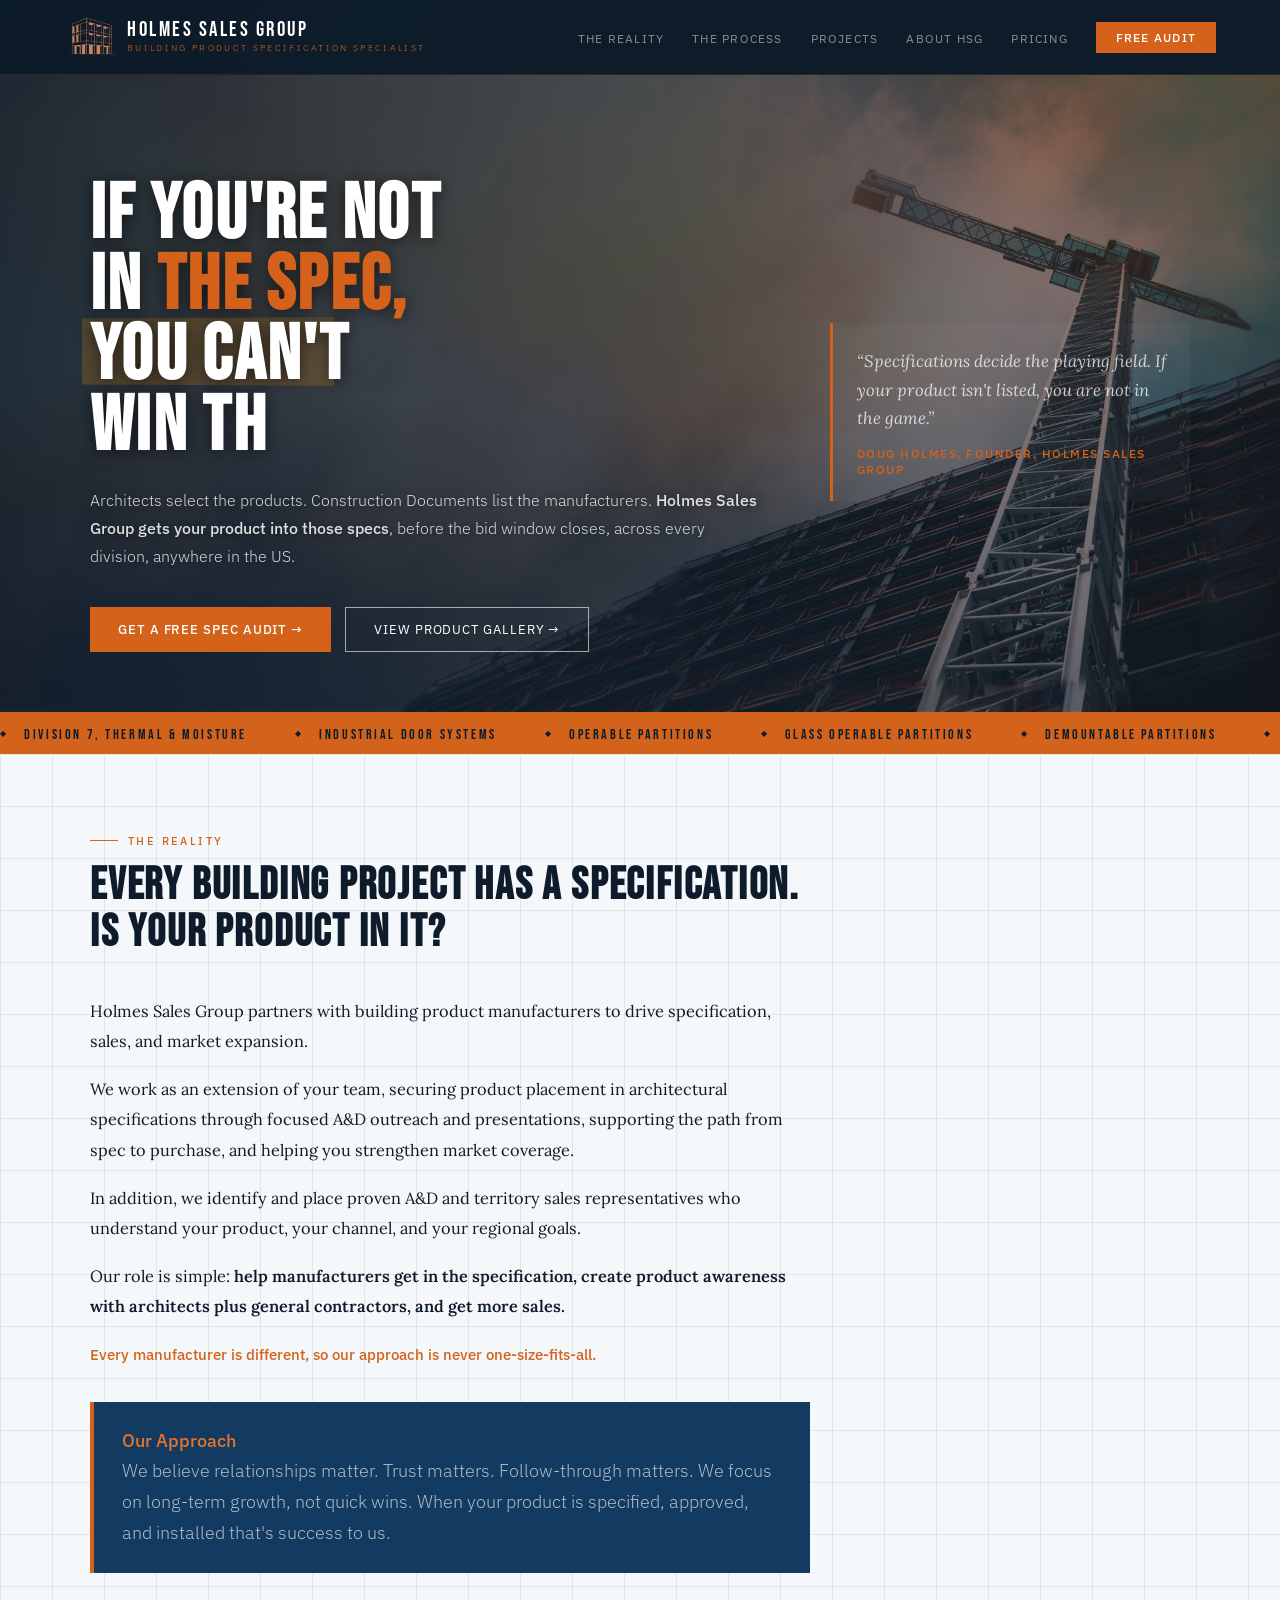
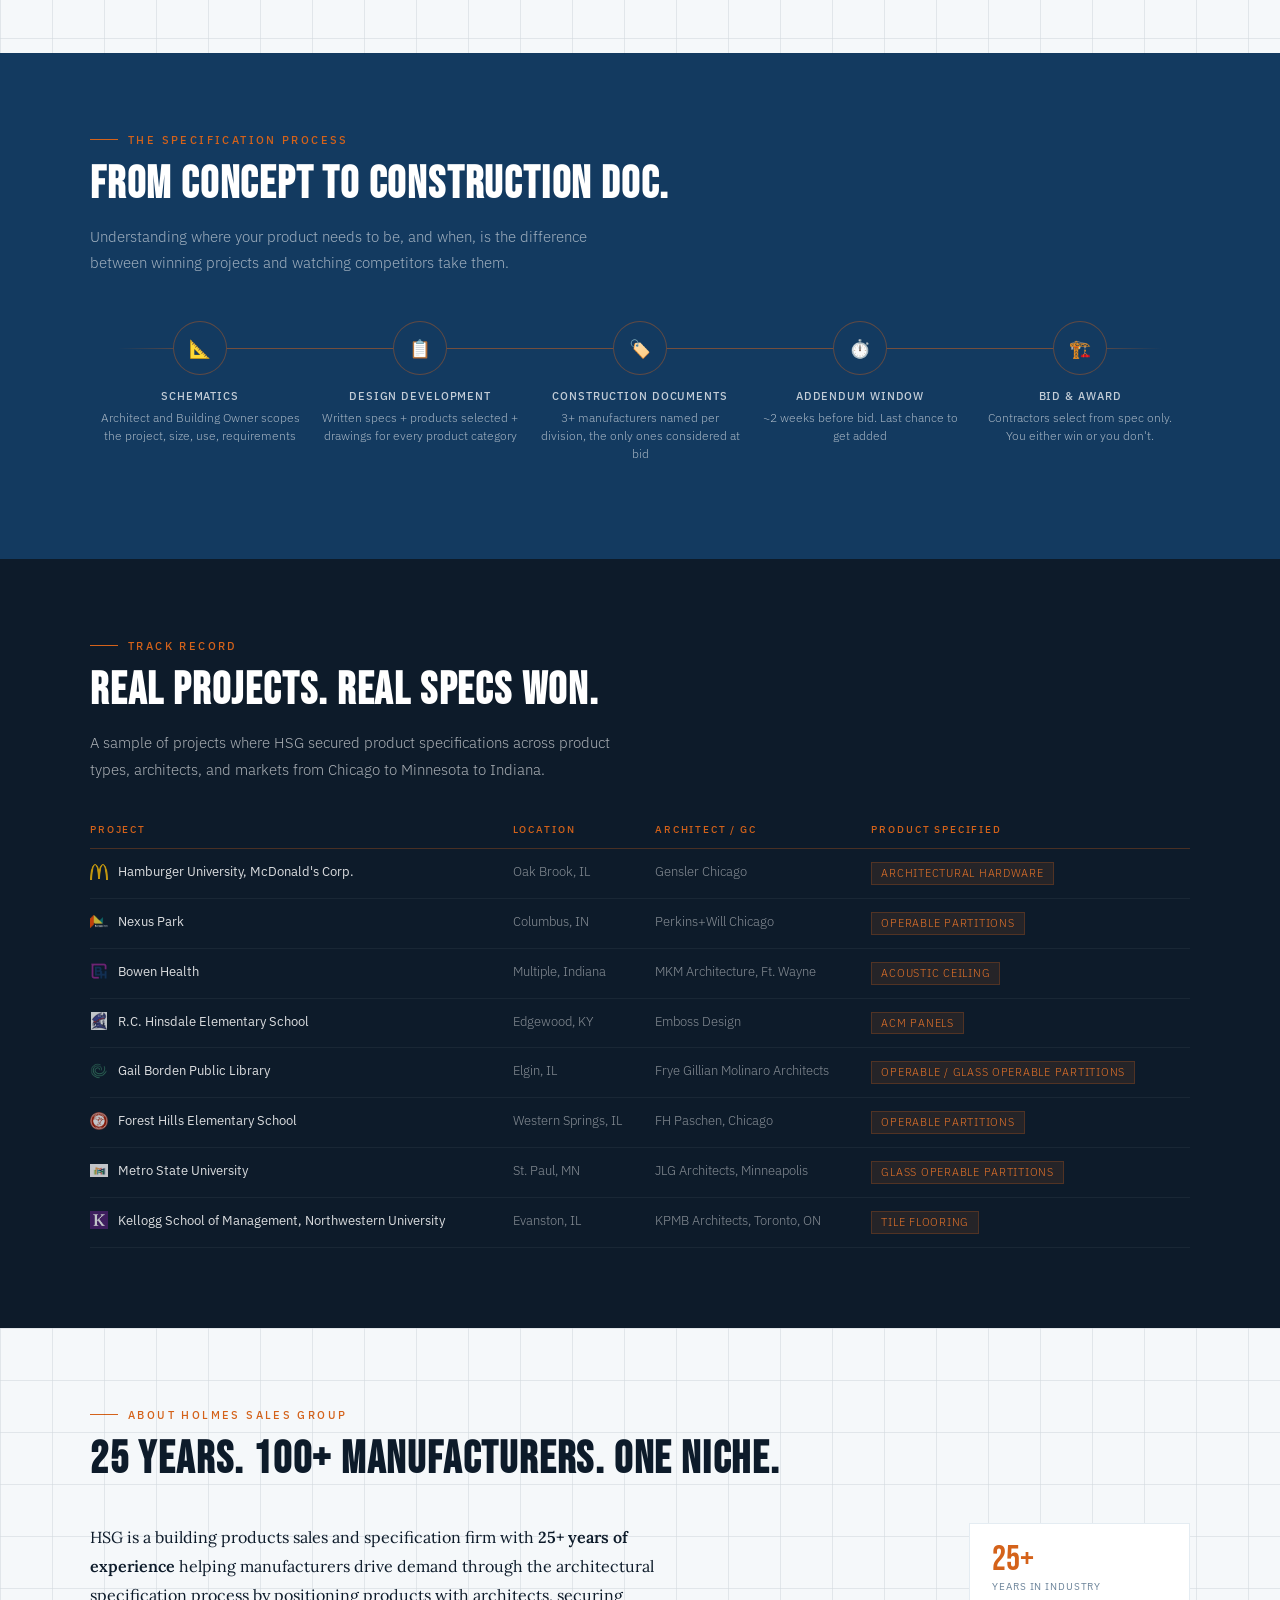
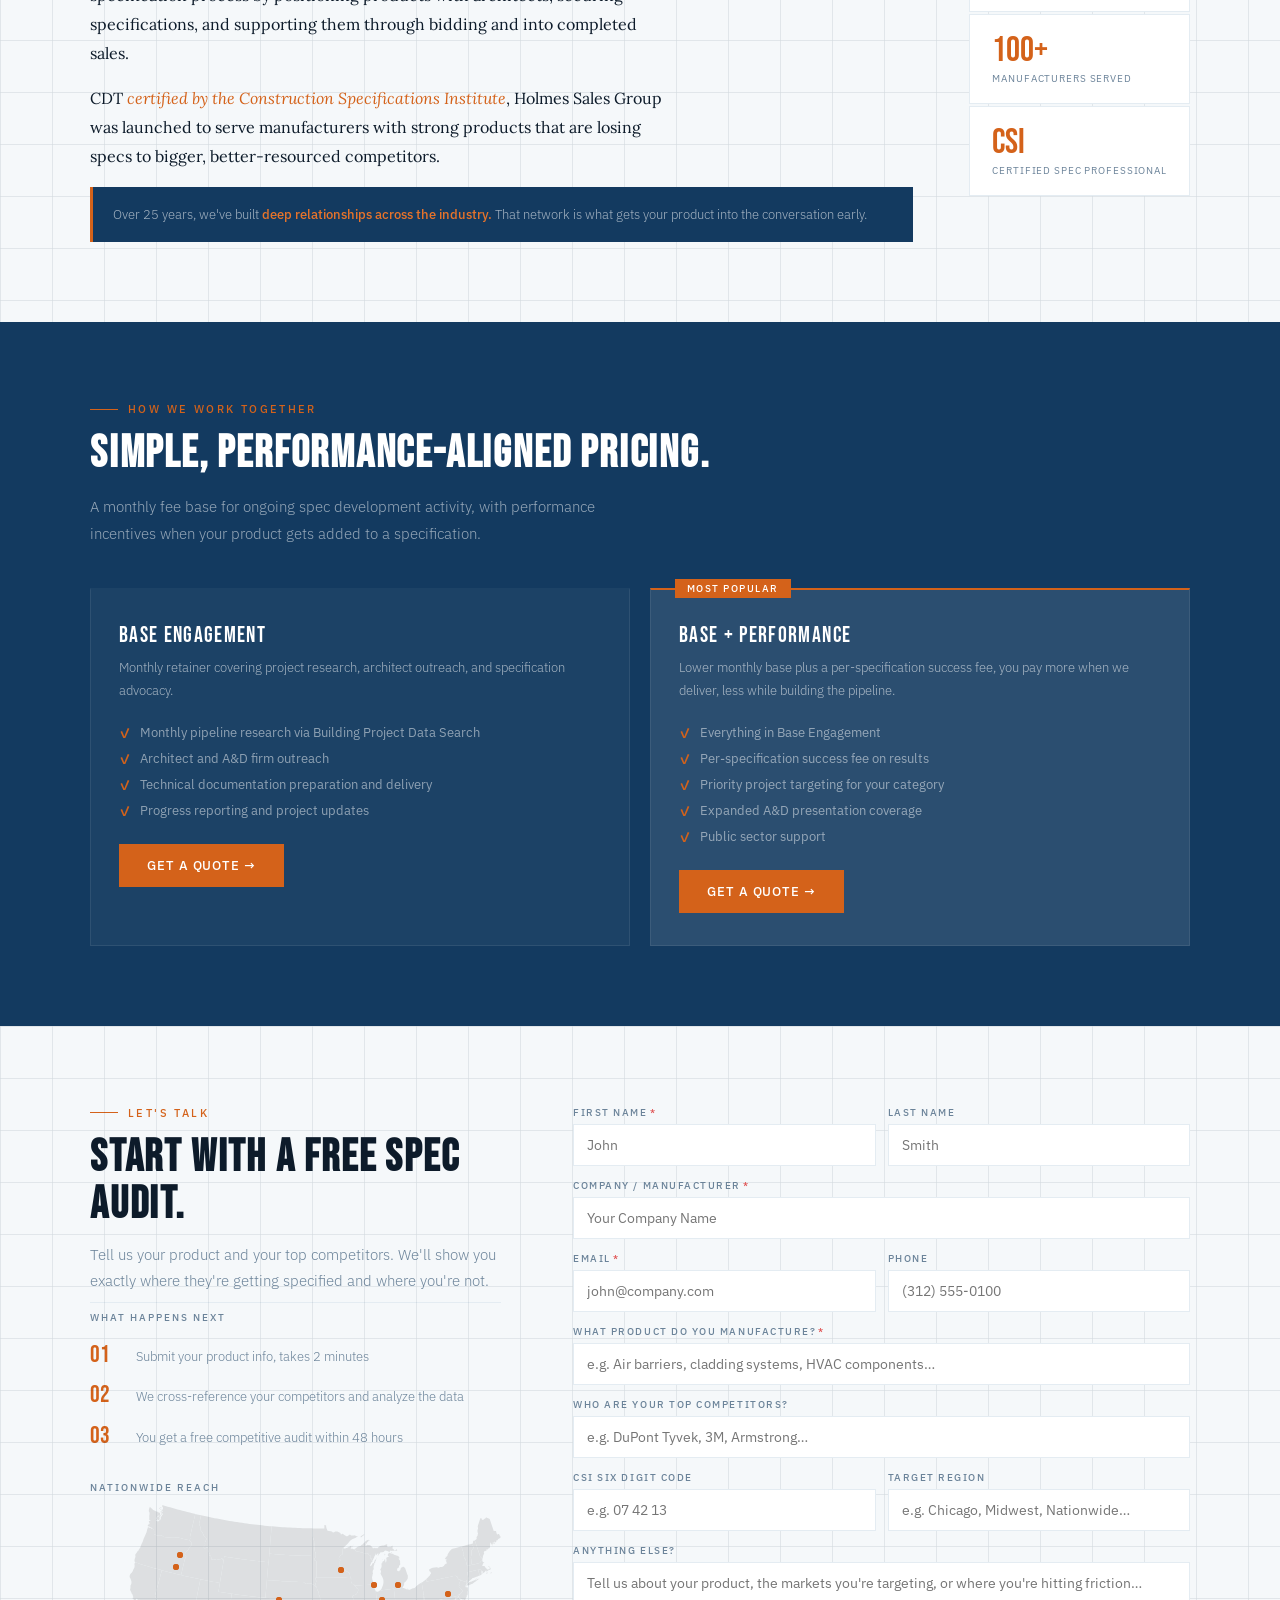
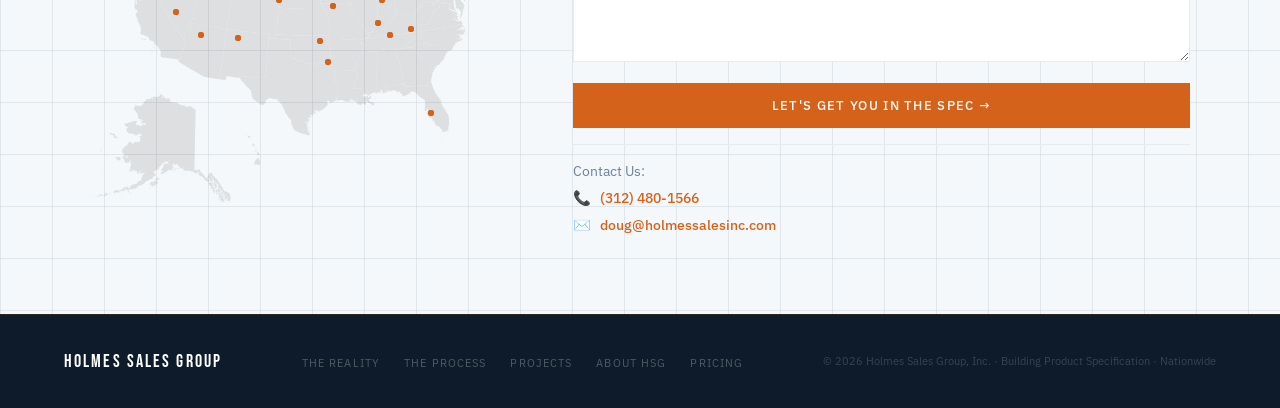
==== index.html @ 4064ab52 "Implement toast notifications for form submissions and add toast container to HTML" ====
<!DOCTYPE html>
<html lang="en">
<head>
<meta charset="UTF-8">
<meta name="viewport" content="width=device-width, initial-scale=1.0">
<title>Holmes Sales Group, Inc, Building Product Specification Specialist | Chicago & Nationwide</title>
<meta name="description" content="Holmes Sales Group helps building product manufacturers get specified by architects before the bid window closes. 25+ years experience. CSI certified. Chicagoland-based, nationwide reach.">

<!-- Open Graph -->
<meta property="og:type" content="website">
<meta property="og:url" content="https://holmessalesgroup.com/">
<meta property="og:title" content="Holmes Sales Group, Get Your Product in the Spec">
<meta property="og:description" content="Architects pick the products. Construction documents lock in the brands. Holmes Sales Group gets your product into those specs before the bid window closes.">
<meta property="og:image" content="https://holmessalesgroup.com/og-image.png">

<!-- Twitter Card -->
<meta name="twitter:card" content="summary_large_image">
<meta name="twitter:title" content="Holmes Sales Group, Get Your Product in the Spec">
<meta name="twitter:description" content="Architects pick the products. Construction documents lock in the brands. Holmes Sales Group gets your product into those specs before the bid window closes.">
<meta name="twitter:image" content="https://holmessalesgroup.com/og-image.png">

<!-- Canonical -->
<link rel="canonical" href="https://holmessalesgroup.com/">

<!-- Favicon -->
<link rel="icon" href="/favicon.ico" type="image/x-icon">

<!-- Schema.org: ProfessionalService -->
<script type="application/ld+json">
{
  "@context": "https://schema.org",
  "@type": "ProfessionalService",
  "name": "Holmes Sales Group",
  "description": "Building product specification firm helping manufacturers get their products into architectural construction documents. CSI certified. 25+ years experience.",
  "url": "https://holmessalesgroup.com",
  "email": "doug@holmessalesinc.com",
  "telephone": "+13124801566",
  "areaServed": "United States",
  "address": {
    "@type": "PostalAddress",
    "addressLocality": "Chicago",
    "addressRegion": "IL",
    "addressCountry": "US"
  },
  "founder": {
    "@type": "Person",
    "name": "Doug Holmes"
  },
  "knowsAbout": ["building product specification", "architectural specifications", "CSI MasterFormat", "construction documents", "A&D outreach"]
}
</script>

<link rel="preconnect" href="https://fonts.googleapis.com">
<link rel="preconnect" href="https://fonts.gstatic.com" crossorigin>
<link href="https://fonts.googleapis.com/css2?family=Bebas+Neue&family=Lora:ital,wght@0,400;0,600;1,400&family=IBM+Plex+Sans:wght@300;400;500&display=swap" rel="stylesheet">
<link rel="stylesheet" href="styles.css">
<link rel="stylesheet" href="index.css">

</head>
<body>

<!-- NAV -->
<nav>
  <div class="nav-logo">
    <img src="images/HSG_Logo.png" alt="HSG Logo" style="height: 38px; width: auto; display: block;">
    <div>
      <div class="nav-logo-top">Holmes Sales Group</div>
      <div class="nav-logo-sub">Building Product Specification Specialist</div>
    </div>
  </div>
  <ul class="nav-links" id="nav-links">
    <li><a href="#problem" onclick="closeMenu()">The Reality</a></li>
    <li><a href="#how-spec-works" onclick="closeMenu()">The Process</a></li>
    <li><a href="#projects" onclick="closeMenu()">Projects</a></li>
    <li><a href="#about" onclick="closeMenu()">About HSG</a></li>
    <li><a href="#pricing" onclick="closeMenu()">Pricing</a></li>
    <li><button class="nav-cta" onclick="openModal()">Free Audit</button></li>
  </ul>
  <button class="nav-hamburger" id="nav-hamburger" onclick="toggleMenu()" aria-label="Toggle menu">
    <span></span><span></span><span></span>
  </button>
</nav>

<!-- HERO -->
<section class="hero" id="home">
  <div class="hero-blueprint"></div>
  <div class="hero-glow"></div>
  <div class="hero-content">
    <div style="animation: fadeUp 0.9s ease both;">
      <!-- <div class="hero-tag"><span></span> Building Product Specification Strategy</div> -->
      <h1>
        If You're Not<br>
        In <span class="accent">The Spec,</span><br>
        <span class="thin">You Can't</span><br>
        Win The Sale.
      </h1>
      <p class="hero-desc">Architects select the products. Construction Documents list the manufacturers. <strong>Holmes Sales Group gets your product into those specs</strong>, before the bid window closes, across every division, anywhere in the US.</p>
      <div class="hero-btns">
        <button class="btn-primary" onclick="openModal()">Get a Free Spec Audit →</button>
        <!-- <a href="calculator.html" class="btn-ghost">Calculate Your Odds →</a> -->
        <button class="btn-outline" onclick="openHeroModal()">View Product Gallery →</button>
      </div>
    </div>
    <div class="hero-right">
      <div class="hero-quote">
        <div class="hero-quote-text">“Specifications decide the playing field. If your product isn't listed, you are not in the game.”</div>
        <div class="hero-quote-attr">Doug Holmes, Founder, Holmes Sales Group</div>
      </div>
    </div>
  </div>
</section>

<!-- TICKER -->
<div class="ticker">
  <div class="ticker-track">
    <span>Division 7, Thermal & Moisture</span><span>Industrial Door Systems</span><span>Operable Partitions</span><span>Glass Operable Partitions</span><span>Demountable Partitions</span><span>Architectural Hardware Systems</span><span>Exterior Thermal Rated Folding</span><span>Sliding Doors</span><span>Flooring</span><span>Building Enclosure</span><span>Rainscreen Assemblies</span><span>Acoustical Ceilings</span><span>Wall Panels</span><span>A&amp;D Outreach</span><span>AIA Presentations</span><span>CES Presentations</span><span>CDT issued by CSI</span><span>Nationwide Reach</span>
  </div>
</div>

<!-- THE PROBLEM -->
<section class="problem" id="problem">
  <div class="inner">
    <div class="eyebrow">The Reality</div>
    <h2>Every Building Project Has a Specification.<br>Is Your Product In It?</h2>
    <div class="problem-story reveal">
      <p>Holmes Sales Group partners with building product manufacturers to drive specification, sales, and market expansion.</p>
      <p>We work as an extension of your team, securing product placement in architectural specifications through focused A&amp;D outreach and presentations, supporting the path from spec to purchase, and helping you strengthen market coverage.</p>
      <p>In addition, we identify and place proven A&amp;D and territory sales representatives who understand your product, your channel, and your regional goals.</p>
      <p>Our role is simple: <strong>help manufacturers get in the specification, create product awareness with architects plus general contractors, and get more sales.</strong></p>
      <p><em>Every manufacturer is different, so our approach is never one-size-fits-all.</em></p>
    </div>
    <div class="problem-honest reveal">
      <div class="problem-honest-text"><strong>Our Approach</strong><br>We believe relationships matter. Trust matters. Follow-through matters. We focus on long-term growth, not quick wins. When your product is specified, approved, and installed that's success to us.</div>
    </div>
  </div>
</section>

<!-- HOW IT WORKS -->
<section class="spec-explainer" id="how-spec-works">
  <div class="inner">
    <div class="eyebrow" style="color:var(--amber)">The Specification Process</div>
    <h2>From Concept to Construction Doc.</h2>
    <p class="spec-intro">Understanding where your product needs to be, and when, is the difference between winning projects and watching competitors take them.</p>
    <div class="spec-timeline-wrap reveal">
      <div class="spec-timeline">
        <div class="spec-step">
          <div class="spec-step-dot">📐</div>
          <div class="spec-step-title">Schematics</div>
          <div class="spec-step-desc">Architect and Building Owner scopes the project, size, use, requirements</div>
        </div>
        <div class="spec-step">
          <div class="spec-step-dot">📋</div>
          <div class="spec-step-title">Design Development</div>
          <div class="spec-step-desc">Written specs + products selected + drawings for every product category</div>
        </div>
        <div class="spec-step">
          <div class="spec-step-dot">🏷️</div>
          <div class="spec-step-title">Construction Documents</div>
          <div class="spec-step-desc">3+ manufacturers named per division, the only ones considered at bid</div>
        </div>
        <div class="spec-step">
          <div class="spec-step-dot">⏱️</div>
          <div class="spec-step-title">Addendum Window</div>
          <div class="spec-step-desc">~2 weeks before bid. Last chance to get added</div>
        </div>
        <div class="spec-step">
          <div class="spec-step-dot">🏗️</div>
          <div class="spec-step-title">Bid & Award</div>
          <div class="spec-step-desc">Contractors select from spec only. You either win or you don't.</div>
        </div>
      </div>
    </div>
  </div>
</section>

<!-- REAL PROJECTS -->
<section class="projects" id="projects">
  <div class="projects-bg-overlay" id="projects-bg-overlay"></div>
  <div class="inner">
    <div class="eyebrow" style="color:var(--amber)">Track Record</div>
    <h2 style="color:var(--white)">Real Projects. Real Specs Won.</h2>
    <p class="projects-intro">A sample of projects where HSG secured product specifications across product types, architects, and markets from Chicago to Minnesota to Indiana.</p>
    <table class="projects-table reveal">
      <thead>
        <tr>
          <th>Project</th>
          <th>Location</th>
          <th>Architect / GC</th>
          <th>Product Specified</th>
        </tr>
      </thead>
      <tbody>
        <tr onclick="openTableModal(0)" style="--bg: url('images/table-images/mcdonalds-headquarters-ia-interior-architects-studio-o-a-chicago-illinois-us_dezeen_2364_col_4-852x594.jpg')">
          <td data-label="Project"><img src="images/table-icon/mcdsicon.png" class="proj-row-icon" alt="McDonald's"> Hamburger University, McDonald's Corp.</td>
          <td data-label="Location">Oak Brook, IL</td>
          <td data-label="Architect / GC">Gensler Chicago</td>
          <td data-label="Product Specified"><span class="proj-product">Architectural Hardware</span></td>
        </tr>
        <tr onclick="openTableModal(1)" style="--bg: url('images/table-images/NexusPark-Exterior-Park-at-25th-1-scaled.jpg')">
          <td data-label="Project"><img src="images/table-icon/logo-172-w-1.webp" class="proj-row-icon" alt="Nexus Park"> Nexus Park</td>
          <td data-label="Location">Columbus, IN</td>
          <td data-label="Architect / GC">Perkins+Will Chicago</td>
          <td data-label="Product Specified"><span class="proj-product">Operable Partitions</span></td>
        </tr>
        <tr onclick="openTableModal(2)" style="--bg: url('images/table-images/bowenHealthCenter.jpg')">
          <td data-label="Project"><img src="images/table-icon/bowenFavIcon.webp" class="proj-row-icon" alt="Bowen Health"> Bowen Health</td>
          <td data-label="Location">Multiple, Indiana</td>
          <td data-label="Architect / GC">MKM Architecture, Ft. Wayne</td>
          <td data-label="Product Specified"><span class="proj-product">Acoustic Ceiling</span></td>
        </tr>
        <tr onclick="openTableModal(3)" style="--bg: url('images/table-images/RCHinsdaleElemetary.jpg')">
          <td data-label="Project"><img src="images/table-icon/hinsdaleLogo.jpg" class="proj-row-icon" alt="Hinsdale Elementary"> R.C. Hinsdale Elementary School</td>
          <td data-label="Location">Edgewood, KY</td>
          <td data-label="Architect / GC">Emboss Design</td>
          <td data-label="Product Specified"><span class="proj-product">ACM Panels</span></td>
        </tr>
        <tr onclick="openTableModal(4)" style="--bg: url('images/table-images/GailBorden.jpg')">
          <td data-label="Project"><img src="images/table-icon/gailborden.ico" class="proj-row-icon" alt="Gail Borden Library"> Gail Borden Public Library</td>
          <td data-label="Location">Elgin, IL</td>
          <td data-label="Architect / GC">Frye Gillian Molinaro Architects</td>
          <td data-label="Product Specified"><span class="proj-product">Operable / Glass Operable Partitions</span></td>
        </tr>
        <tr onclick="openTableModal(5)" style="--bg: url('images/table-images/forestHills.jpg')">
          <td data-label="Project"><img src="images/table-icon/logo_forest-hills.png" class="proj-row-icon" alt="Forest Hills Elementary"> Forest Hills Elementary School</td>
          <td data-label="Location">Western Springs, IL</td>
          <td data-label="Architect / GC">FH Paschen, Chicago</td>
          <td data-label="Product Specified"><span class="proj-product">Operable Partitions</span></td>
        </tr>
        <tr onclick="openTableModal(6)" style="--bg: url('images/table-images/metroState.jpg')">
          <td data-label="Project"><img src="images/table-icon/metroStateUniNew.png" class="proj-row-icon" alt="Metro State University"> Metro State University</td>
          <td data-label="Location">St. Paul, MN</td>
          <td data-label="Architect / GC">JLG Architects, Minneapolis</td>
          <td data-label="Product Specified"><span class="proj-product">Glass Operable Partitions</span></td>
        </tr>
        <tr onclick="openTableModal(7)" style="--bg: url('images/table-images/kelloggBusinessSchool.jpeg')">
          <td data-label="Project"><img src="images/table-icon/kelloggFavIcon.ico" class="proj-row-icon" alt="Kellogg Northwestern"> Kellogg School of Management, Northwestern University</td>
          <td data-label="Location">Evanston, IL</td>
          <td data-label="Architect / GC">KPMB Architects, Toronto, ON</td>
          <td data-label="Product Specified"><span class="proj-product">Tile Flooring</span></td>
        </tr>
      </tbody>
    </table>
  </div>
</section>

<!-- ABOUT HSG -->
<section class="about" id="about">
  <div class="inner">
    <div class="eyebrow">About Holmes Sales Group</div>
    <h2>25 Years. 100+ Manufacturers. One Niche.</h2>
    <div class="about-grid">
      <div class="reveal">
        <div class="about-bio">
          <p>HSG is a building products sales and specification firm with <strong>25+ years of experience</strong> helping manufacturers drive demand through the architectural specification process by positioning products with architects, securing specifications, and supporting them through bidding and into completed sales.</p>
          <p>CDT <em>certified by the Construction Specifications Institute</em>, Holmes Sales Group was launched to serve manufacturers with strong products that are losing specs to bigger, better-resourced competitors.</p>
        </div>
        <div class="about-dodge">
           Over 25 years, we've built <strong> deep relationships across the industry. </strong> That network is what gets your product into the conversation early.
        </div>
      </div>
      <div class="reveal reveal-delay-1">
        <div class="cred-strip">
          <div class="cred-tile"><div class="cred-num">25+</div><div class="cred-label">Years in Industry</div></div>
          <div class="cred-tile"><div class="cred-num">100+</div><div class="cred-label">Manufacturers Served</div></div>
          <div class="cred-tile"><div class="cred-num">CSI</div><div class="cred-label">Certified Spec Professional</div></div>
          <!-- <div class="cred-tile"><div class="cred-num">1099</div><div class="cred-label">Independent, No Competing Lines</div></div> -->
        </div>
      </div>
    </div>
  </div>
</section>

<!-- PRICING -->
<section class="pricing" id="pricing">
  <div class="inner">
    <div class="eyebrow" style="color:var(--amber)">How We Work Together</div>
    <h2 style="color:var(--white)">Simple, Performance-Aligned Pricing.</h2>
    <p class="pricing-intro">
      A monthly fee base for ongoing spec development activity, 
      with performance incentives when your product gets added to a specification.
    </p>
    <div class="pricing-grid reveal">
      <div class="price-card">
        <div class="price-name">Base Engagement</div>
        <div class="price-desc">Monthly retainer covering project research, architect outreach, and specification advocacy.</div>
        <ul class="price-includes">
          <li>Monthly pipeline research via Building Project Data Search</li>
          <li>Architect and A&D firm outreach</li>
          <li>Technical documentation preparation and delivery</li>
          <li>Progress reporting and project updates</li>
        </ul>
        <button class="btn-primary" onclick="openModal()">Get a Quote →</button>
      </div>
      <div class="price-card featured">
        <div class="price-badge">Most Popular</div>
        <div class="price-name">Base + Performance</div>
        <div class="price-desc">Lower monthly base plus a per-specification success fee, you pay more when we deliver, less while building the pipeline.</div>
        <ul class="price-includes">
          <li>Everything in Base Engagement</li>
          <li>Per-specification success fee on results</li>
          <li>Priority project targeting for your category</li>
          <li>Expanded A&D presentation coverage</li>
          <li>Public sector support</li>
        </ul>
        <button class="btn-primary" onclick="openModal()">Get a Quote →</button>
      </div>
    </div>
  </div>
</section>

<!-- CONTACT -->
<section class="contact" id="contact">
  <div class="inner">
    <div class="contact-grid">
      <div>
        <div class="eyebrow">Let's Talk</div>
        <h2>Start With a Free Spec Audit.</h2>
        <p class="contact-blurb">Tell us your product and your top competitors. We'll show you exactly where they're getting specified and where you're not.</p>

        <div class="contact-next-steps">
          <div class="next-steps-label">What Happens Next</div>
          <div class="next-step">
            <div class="next-step-num">01</div>
            <div class="next-step-body">Submit your product info, takes 2 minutes</div>
          </div>
          <div class="next-step">
            <div class="next-step-num">02</div>
            <div class="next-step-body">We cross-reference your competitors and analyze the data</div>
          </div>
          <div class="next-step">
            <div class="next-step-num">03</div>
            <div class="next-step-body">You get a free competitive audit within 48 hours</div>
          </div>
        </div>

        <div class="contact-map-wrap">
          <div class="map-eyebrow">Nationwide Reach</div>
          <div class="map-container">
            <img class="usa-map-img" src="images/usa-map.svg" alt="Map of USA">
            <!-- WEST COAST -->
            <span class="map-dot" style="left:22%;top:17%;animation-delay:0.0s" title="Seattle, WA"></span>
            <span class="map-dot" style="left:21%;top:21%;animation-delay:1.2s" title="Portland, OR"></span>
            <span class="map-dot" style="left:21%;top:36%;animation-delay:1.9s" title="San Francisco, CA"></span>
            <span class="map-dot" style="left:27%;top:44%;animation-delay:2.1s" title="Los Angeles, CA"></span>
            <!-- MOUNTAIN / SOUTHWEST -->
            <span class="map-dot" style="left:36%;top:45%;animation-delay:1.0s" title="Phoenix, AZ"></span>
            <span class="map-dot" style="left:46%;top:32%;animation-delay:0.4s" title="Denver, CO"></span>
            <!-- CENTRAL / TEXAS -->
            <span class="map-dot" style="left:56%;top:46%;animation-delay:0.9s" title="Dallas, TX"></span>
            <span class="map-dot" style="left:58%;top:53%;animation-delay:2.4s" title="Houston, TX"></span>
            <!-- MIDWEST -->
            <span class="map-dot" style="left:61%;top:22%;animation-delay:0.2s" title="Minneapolis, MN"></span>
            <span class="map-dot" style="left:59%;top:34%;animation-delay:1.4s" title="Kansas City, MO"></span>
            <span class="map-dot" style="left:69%;top:27%;animation-delay:0.7s" title="Chicago, IL"></span>
            <span class="map-dot" style="left:71%;top:32%;animation-delay:1.9s" title="Indianapolis, IN"></span>
            <span class="map-dot" style="left:75%;top:27%;animation-delay:1.5s" title="Detroit, MI"></span>
            <!-- SOUTH / SOUTHEAST -->
            <span class="map-dot" style="left:70%;top:40%;animation-delay:1.1s" title="Nashville, TN"></span>
            <span class="map-dot" style="left:73%;top:44%;animation-delay:2.5s" title="Atlanta, GA"></span>
            <span class="map-dot" style="left:83%;top:70%;animation-delay:0.5s" title="Miami, FL"></span>
            <!-- EAST COAST -->
            <span class="map-dot" style="left:78%;top:42%;animation-delay:1.8s" title="Charlotte, NC"></span>
            <span class="map-dot" style="left:87%;top:30%;animation-delay:2.8s" title="New York, NY"></span>
          </div>
          <!-- <div class="map-caption">Coast to coast — wherever specs are being written</div> -->
        </div>
      </div>
      <div class="reveal">
        <form class="form-wrap" data-lead-form data-form-id="index-contact" novalidate>
          <input type="text" name="website" tabindex="-1" autocomplete="off" aria-hidden="true" style="position:absolute;left:-5000px;">
          <div class="form-row">
            <div><label>First Name<span class="req">*</span></label><input type="text" name="first_name" placeholder="John" required></div>
            <div><label>Last Name</label><input type="text" name="last_name" placeholder="Smith"></div>
          </div>
          <div><label>Company / Manufacturer<span class="req">*</span></label><input type="text" name="company" placeholder="Your Company Name" required></div>
          <div class="form-row">
            <div><label>Email<span class="req">*</span></label><input type="email" name="email" placeholder="john@company.com" required></div>
            <div><label>Phone</label><input type="tel" name="phone" placeholder="(312) 555-0100"></div>
          </div>
          <div><label>What Product Do You Manufacture?<span class="req">*</span></label><input type="text" name="product" placeholder="e.g. Air barriers, cladding systems, HVAC components…" required></div>
          <div><label>Who Are Your Top Competitors?</label><input type="text" name="competitors" placeholder="e.g. DuPont Tyvek, 3M, Armstrong…"></div>
          <div class="form-row">
            <div><label>CSI Six Digit Code</label><input type="text" name="csi_code" placeholder="e.g. 07 42 13" maxlength="8" autocomplete="off"></div>
            <div><label>Target Region</label><input type="text" name="region" placeholder="e.g. Chicago, Midwest, Nationwide…"></div>
          </div>
          <div><label>Anything Else?</label><textarea name="message" placeholder="Tell us about your product, the markets you're targeting, or where you're hitting friction…"></textarea></div>
          <div class="form-status" aria-live="polite"></div>
          <button type="submit" class="form-submit">Let's Get You in the Spec →</button>
        </form>
        <div class="form-direct">
          <span>Contact Us:</span>
          <a href="tel:3124801566">📞 &nbsp; (312) 480-1566</a>
          <a href="mailto:doug@holmessalesinc.com">✉️ &nbsp; doug@holmessalesinc.com</a>
        </div>
      </div>
    </div>
  </div>
</section>

<!-- FOOTER -->
<footer>
  <div class="footer-logo">Holmes Sales Group</div>
  <ul class="footer-links">
    <li><a href="#problem">The Reality</a></li>
    <li><a href="#how-spec-works">The Process</a></li>
    <li><a href="#projects">Projects</a></li>
    <li><a href="#about">About HSG</a></li>
    <li><a href="#pricing">Pricing</a></li>
    <!-- <li><a href="#contact">Contact</a></li> -->
  </ul>
  <div class="footer-copy">© 2026 Holmes Sales Group, Inc. · Building Product Specification · Nationwide</div>
</footer>

<!-- TABLE IMAGE LIGHTBOX -->
<div class="img-overlay" id="img-overlay" onclick="closeTableModal()">
  <div class="img-container" onclick="event.stopPropagation()">
    <button class="img-close" onclick="closeTableModal()" aria-label="Close">✕</button>
    <img class="img-lightbox" id="img-lightbox" src="" alt="Project photo">
  </div>
</div>

<!-- GALLERY MODAL -->
<div class="gallery-overlay" id="gallery-overlay" onclick="handleGalleryOverlayClick(event)">
  <div class="gallery-modal">
    <div class="gallery-header">
      <div class="gallery-label">Project Gallery</div>
      <div class="gallery-counter" id="gallery-counter">1 / 18</div>
      <button class="gallery-close" onclick="closeHeroModal()" aria-label="Close">✕</button>
    </div>
    <div class="gallery-main" id="gallery-main">
      <button class="gallery-arrow gallery-prev" onclick="galleryPrev()" aria-label="Previous">←</button>
      <div class="gallery-image-wrap">
        <img class="gallery-img" id="gallery-img" src="" alt="Project photo">
      </div>
      <button class="gallery-arrow gallery-next" onclick="galleryNext()" aria-label="Next">→</button>
    </div>
    <div class="gallery-thumbs" id="gallery-thumbs"></div>
  </div>
</div>

<!-- MODAL -->
<div class="modal-overlay" id="modal-overlay" onclick="handleOverlayClick(event)">
  <div class="modal" role="dialog" aria-modal="true">
    <button class="modal-close" onclick="closeModal()" aria-label="Close">✕</button>
    <div class="modal-eyebrow">🔍 Free Competitive Audit</div>
    <h3>Let's See Where You're Missing in the Spec.</h3>
    <p class="modal-sub">Tell me your product and your top competitors. I'll show you exactly where they're getting specified and where you're not. No cost, no commitment.</p>
    <form class="form-wrap" data-lead-form data-form-id="index-modal" novalidate>
      <input type="text" name="website" tabindex="-1" autocomplete="off" aria-hidden="true" style="position:absolute;left:-5000px;">
      <div class="form-row">
        <div><label>First Name<span class="req">*</span></label><input type="text" name="first_name" placeholder="John" required></div>
        <div><label>Last Name</label><input type="text" name="last_name" placeholder="Smith"></div>
      </div>
      <div><label>Company / Manufacturer<span class="req">*</span></label><input type="text" name="company" placeholder="Your Company Name" required></div>
      <div class="form-row">
        <div><label>Email<span class="req">*</span></label><input type="email" name="email" placeholder="john@company.com" required></div>
        <div><label>Phone</label><input type="tel" name="phone" placeholder="(312) 555-0100"></div>
      </div>
      <div><label>What Product Do You Manufacture?<span class="req">*</span></label><input type="text" name="product" placeholder="e.g. Air barriers, cladding systems, HVAC components…" required></div>
      <div><label>Who Are Your Top Competitors?</label><input type="text" name="competitors" placeholder="e.g. DuPont Tyvek, 3M, Armstrong…"></div>
      <div class="form-row">
        <div><label>CSI Six Digit Code</label><input type="text" name="csi_code" placeholder="e.g. 07 42 13" maxlength="8" autocomplete="off"></div>
        <div><label>Target Region</label><input type="text" name="region" placeholder="e.g. Midwest, Southeast, Nationwide…"></div>
      </div>
      <div><label>Anything Else?</label><textarea name="message" placeholder="Markets you're targeting, where you're hitting friction…"></textarea></div>
      <div class="form-status" aria-live="polite"></div>
      <button type="submit" class="form-submit">Let's Get You in the Spec →</button>
    </form>
    <div class="form-direct">
      <span>Contact Us:</span>
      <a href="tel:3124801566">📞 &nbsp; (312) 480-1566</a>
      <a href="mailto:doug@holmessalesinc.com">✉️ &nbsp; doug@holmessalesinc.com</a>
    </div>
  </div>
</div>

<div id="toast-container"></div>

<script>
function showToast(type, title, msg) {
  const container = document.getElementById('toast-container');
  const toast = document.createElement('div');
  toast.className = `toast toast-${type}`;
  toast.innerHTML = `<div class="toast-icon">${type === 'success' ? '✓' : '✕'}</div><div class="toast-body"><div class="toast-title">${title}</div><div class="toast-msg">${msg}</div></div>`;
  container.appendChild(toast);
  requestAnimationFrame(() => { requestAnimationFrame(() => { toast.classList.add('toast-show'); }); });
  setTimeout(() => {
    toast.classList.add('toast-hide');
    toast.addEventListener('transitionend', () => toast.remove(), { once: true });
  }, 4500);
}

document.querySelectorAll('input[name="csi_code"]').forEach(el => {
  el.addEventListener('input', function () {
    const digits = this.value.replace(/\D/g, '').slice(0, 6);
    this.value = digits.match(/.{1,2}/g)?.join(' ') ?? '';
  });
});

document.querySelectorAll('input[name="phone"]').forEach(el => {
  el.addEventListener('input', function () {
    const digits = this.value.replace(/\D/g, '').slice(0, 10);
    let formatted = '';
    if (digits.length === 0) {
      formatted = '';
    } else if (digits.length <= 3) {
      formatted = '(' + digits;
    } else if (digits.length <= 6) {
      formatted = '(' + digits.slice(0, 3) + ') ' + digits.slice(3);
    } else {
      formatted = '(' + digits.slice(0, 3) + ') ' + digits.slice(3, 6) + '-' + digits.slice(6);
    }
    this.value = formatted;
  });
  el.addEventListener('keydown', function (e) {
    const allowed = ['Backspace','Delete','Tab','Escape','Enter','ArrowLeft','ArrowRight','ArrowUp','ArrowDown','Home','End'];
    if (allowed.includes(e.key)) return;
    if (!/^\d$/.test(e.key)) e.preventDefault();
  });
});

const observer = new IntersectionObserver((entries) => {
  entries.forEach(e => { if (e.isIntersecting) { e.target.classList.add('visible'); observer.unobserve(e.target); } });
}, { threshold: 0.07 });
document.querySelectorAll('.reveal').forEach(el => observer.observe(el));

function openModal() {
  document.getElementById('modal-overlay').classList.add('open');
  document.body.style.overflow = 'hidden';
}
function closeModal() {
  document.getElementById('modal-overlay').classList.remove('open');
  document.body.style.overflow = '';
}
function handleOverlayClick(e) {
  if (e.target === document.getElementById('modal-overlay')) closeModal();
}
function getUtmParams() {
  const params = new URLSearchParams(window.location.search);
  return {
    utm_source: params.get('utm_source') || '',
    utm_medium: params.get('utm_medium') || '',
    utm_campaign: params.get('utm_campaign') || '',
    utm_term: params.get('utm_term') || '',
    utm_content: params.get('utm_content') || ''
  };
}
function setFormStatus(form, message, type) {
  const statusEl = form.querySelector('.form-status');
  if (!statusEl) return;
  statusEl.textContent = message;
  statusEl.classList.remove('is-success', 'is-error');
  if (type) statusEl.classList.add(type);
}
function bindLeadForm(form) {
  const submitBtn = form.querySelector('.form-submit');
  const defaultBtnText = submitBtn ? submitBtn.textContent : 'Submit';
  form.addEventListener('submit', async (event) => {
    event.preventDefault();
    if (!form.checkValidity()) {
      setFormStatus(form, 'Please fill in the required fields before submitting.', 'is-error');
      form.reportValidity();
      return;
    }
    const formData = new FormData(form);
    const payload = Object.fromEntries(formData.entries());
    payload.form_id = form.getAttribute('data-form-id') || 'unknown';
    payload.source_page = window.location.pathname;
    payload.source_url = window.location.href;
    payload.submitted_at = new Date().toISOString();
    Object.assign(payload, getUtmParams());

    if (submitBtn) {
      submitBtn.disabled = true;
      submitBtn.textContent = 'Sending...';
    }
    setFormStatus(form, '', '');

    try {
      const response = await fetch('/api/contact', {
        method: 'POST',
        headers: { 'Content-Type': 'application/json' },
        body: JSON.stringify(payload)
      });
      if (!response.ok) throw new Error('Form submit failed');
      showToast('success', 'Message Sent!', 'Thanks. Doug will be in touch shortly.');
      form.reset();
      if (payload.form_id.includes('modal')) closeModal();
    } catch (error) {
      showToast('error', 'Submission Failed', 'Please email doug@holmessalesinc.com.');
    } finally {
      if (submitBtn) {
        submitBtn.disabled = false;
        submitBtn.textContent = defaultBtnText;
      }
    }
  });
}
document.querySelectorAll('form[data-lead-form]').forEach(bindLeadForm);
document.addEventListener('keydown', e => {
  if (e.key === 'Escape') { closeModal(); closeMenu(); closeHeroModal(); closeTableModal(); }
  if (document.getElementById('gallery-overlay').classList.contains('open')) {
    if (e.key === 'ArrowRight') galleryNext();
    if (e.key === 'ArrowLeft') galleryPrev();
  }
});

const tableImages = [
  { src: 'images/table-images/mcdonalds-headquarters-ia-interior-architects-studio-o-a-chicago-illinois-us_dezeen_2364_col_4-852x594.jpg', alt: "Hamburger University, McDonald's Corp. – Oak Brook, IL – Architectural Hardware specification by Holmes Sales Group" },
  { src: 'images/table-images/NexusPark-Exterior-Park-at-25th-1-scaled.jpg', alt: 'Nexus Park – Columbus, IN – Operable Partitions specification by Holmes Sales Group' },
  { src: 'images/table-images/bowenHealthCenter.jpg', alt: 'Bowen Health Center – Indiana – Acoustic Ceiling specification by Holmes Sales Group' },
  { src: 'images/table-images/RCHinsdaleElemetary.jpg', alt: 'R.C. Hinsdale Elementary School – Edgewood, KY – ACM Panels specification by Holmes Sales Group' },
  { src: 'images/table-images/GailBorden.jpg', alt: 'Gail Borden Public Library – Elgin, IL – Operable and Glass Operable Partitions specification by Holmes Sales Group' },
  { src: 'images/table-images/forestHills.jpg', alt: 'Forest Hills Elementary School – Western Springs, IL – Operable Partitions specification by Holmes Sales Group' },
  { src: 'images/table-images/metroState.jpg', alt: 'Metro State University – St. Paul, MN – Glass Operable Partitions specification by Holmes Sales Group' },
  { src: 'images/table-images/kelloggBusinessSchool.jpeg', alt: 'Kellogg School of Management, Northwestern University – Evanston, IL – Tile Flooring specification by Holmes Sales Group' },
];
function openTableModal(index) {
  const item = tableImages[index];
  if (!item) return;
  const lightbox = document.getElementById('img-lightbox');
  lightbox.src = item.src;
  lightbox.alt = item.alt;
  document.getElementById('img-overlay').classList.add('open');
  document.body.style.overflow = 'hidden';
}
function closeTableModal() {
  document.getElementById('img-overlay').classList.remove('open');
  document.body.style.overflow = '';
}

const heroImages = [
  'images/hero-images/Corflex-MarianKrausPhoto-3web.jpg',
  'images/hero-images/Corflex-MarianKrausPhoto-4web - Copy (2).jpg',
  'images/hero-images/Corflex-MarianKrausPhoto-10web - Copy.jpg',
  'images/hero-images/Corflex-MarianKrausPhoto-13web.jpg',
  'images/hero-images/Corflex-MarianKrausPhoto-30web.jpg',
  'images/hero-images/unnamed.jpg',
  'images/hero-images/unnamed (1).jpg',
  'images/hero-images/unnamed (2).jpg',
  'images/hero-images/unnamed (3).jpg',
  'images/hero-images/unnamed (4).jpg',
  'images/hero-images/unnamed (5).jpg',
  'images/hero-images/unnamed (6).jpg',
  'images/hero-images/unnamed (7).jpg',
  'images/hero-images/unnamed (8).jpg',
  'images/hero-images/unnamed (9).jpg',
  'images/hero-images/unnamed (10).jpg',
  'images/hero-images/unnamed (11).jpg',
  'images/hero-images/screws.jpg',
];

let galleryIndex = 0;
let galleryTouchStartX = 0;

function openHeroModal() {
  galleryIndex = 0;
  buildGalleryThumbs();
  updateGalleryImage();
  document.getElementById('gallery-overlay').classList.add('open');
  document.body.style.overflow = 'hidden';
}
function closeHeroModal() {
  document.getElementById('gallery-overlay').classList.remove('open');
  document.body.style.overflow = '';
}
function handleGalleryOverlayClick(e) {
  if (e.target === document.getElementById('gallery-overlay')) closeHeroModal();
}
function buildGalleryThumbs() {
  const container = document.getElementById('gallery-thumbs');
  container.innerHTML = '';
  heroImages.forEach((src, i) => {
    const img = document.createElement('img');
    img.src = src;
    img.className = 'gallery-thumb' + (i === 0 ? ' active' : '');
    img.alt = 'Project thumbnail';
    img.onclick = () => { galleryIndex = i; updateGalleryImage(); };
    container.appendChild(img);
  });
}
function updateGalleryImage() {
  const img = document.getElementById('gallery-img');
  img.classList.add('fading');
  setTimeout(() => {
    img.src = heroImages[galleryIndex];
    img.alt = `Holmes Sales Group project gallery – image ${galleryIndex + 1} of ${heroImages.length}`;
    img.onload = () => img.classList.remove('fading');
  }, 150);
  document.getElementById('gallery-counter').textContent = `${galleryIndex + 1} / ${heroImages.length}`;
  document.querySelectorAll('.gallery-thumb').forEach((t, i) => t.classList.toggle('active', i === galleryIndex));
  const activeThumb = document.querySelectorAll('.gallery-thumb')[galleryIndex];
  if (activeThumb) activeThumb.scrollIntoView({ behavior: 'smooth', inline: 'center', block: 'nearest' });
}
function galleryNext() {
  galleryIndex = (galleryIndex + 1) % heroImages.length;
  updateGalleryImage();
}
function galleryPrev() {
  galleryIndex = (galleryIndex - 1 + heroImages.length) % heroImages.length;
  updateGalleryImage();
}
document.getElementById('gallery-main').addEventListener('touchstart', e => {
  galleryTouchStartX = e.touches[0].clientX;
});
document.getElementById('gallery-main').addEventListener('touchend', e => {
  const diff = galleryTouchStartX - e.changedTouches[0].clientX;
  if (Math.abs(diff) > 50) diff > 0 ? galleryNext() : galleryPrev();
});

const projectsBgOverlay = document.getElementById('projects-bg-overlay');
document.querySelectorAll('.projects-table tbody tr').forEach(row => {
  const bg = row.style.getPropertyValue('--bg');
  if (!bg) return;
  const url = bg.trim().replace(/^url\(['"]?/, '').replace(/['"]?\)$/, '');
  row.addEventListener('mouseenter', () => {
    projectsBgOverlay.style.backgroundImage = `linear-gradient(rgba(10,14,23,0.91), rgba(10,14,23,0.91)), url('${url}')`;
    projectsBgOverlay.style.opacity = '1';
  });
  row.addEventListener('mouseleave', () => {
    projectsBgOverlay.style.opacity = '0';
  });
});

function toggleMenu() {
  document.getElementById('nav-links').classList.toggle('open');
  document.getElementById('nav-hamburger').classList.toggle('open');
}
function closeMenu() {
  document.getElementById('nav-links').classList.remove('open');
  document.getElementById('nav-hamburger').classList.remove('open');
}
</script>
<script>
  window.addEventListener('load', function() {
    const h1 = document.querySelector('.hero h1');
    const segments = [
      { type: 'text', content: "If You're Not" },
      { type: 'br' },
      { type: 'text', content: 'In ' },
      { type: 'span', content: 'The Spec,', cls: 'accent' },
      { type: 'br' },
      { type: 'span', content: "You Can't", cls: 'thin' },
      { type: 'br' },
      { type: 'text', content: 'Win The Sale.' },
    ];
    h1.style.position = 'relative';
    h1.style.minHeight = h1.offsetHeight + 'px';
    h1.innerHTML = '';
    let segIndex = 0, charIndex = 0, currentNode = null;

    function drawHighlight() {
      const thinSpan = h1.querySelector('.thin');
      if (!thinSpan) return;
      const h1Rect = h1.getBoundingClientRect();
      const spanRect = thinSpan.getBoundingClientRect();
      const x = spanRect.left - h1Rect.left - 8;
      const ht = spanRect.height * 0.75;
      const y = spanRect.top - h1Rect.top + (spanRect.height - ht) * 0.3;
      const w = spanRect.width + 22;
      const ns = 'http://www.w3.org/2000/svg';
      const svg = document.createElementNS(ns, 'svg');
      svg.style.cssText = `position:absolute;left:${x}px;top:${y}px;width:${w}px;height:${ht}px;overflow:visible;pointer-events:none;z-index:0;`;
      const clipId = 'hl-clip-' + Date.now();
      const defs = document.createElementNS(ns, 'defs');
      const clipPath = document.createElementNS(ns, 'clipPath');
      clipPath.setAttribute('id', clipId);
      const clipRect = document.createElementNS(ns, 'rect');
      clipRect.setAttribute('x', '-10');
      clipRect.setAttribute('y', '-10');
      clipRect.setAttribute('width', '0');
      clipRect.setAttribute('height', String(ht + 20));
      clipPath.appendChild(clipRect);
      defs.appendChild(clipPath);
      svg.appendChild(defs);
      const path = document.createElementNS(ns, 'path');
      const tw = w, th = ht;
      const d = `M 0,${th*0.02} L ${tw},${th*0.0} L ${tw},${th*1.0} L 0,${th*0.98} Z`;
      path.setAttribute('d', d);
      path.setAttribute('fill', 'rgba(212,131,26,0.25)');
      path.setAttribute('clip-path', `url(#${clipId})`);
      svg.appendChild(path);
      h1.appendChild(svg);
      thinSpan.style.position = 'relative';
      thinSpan.style.zIndex = '1';
      const targetWidth = tw + 20;
      const duration = 480;
      const start = performance.now();
      function animate(now) {
        const p = Math.min((now - start) / duration, 1);
        const eased = 1 - Math.pow(1 - p, 3);
        clipRect.setAttribute('width', String(eased * targetWidth));
        if (p < 1) {
          requestAnimationFrame(animate);
        } else {
          setTimeout(() => {
            svg.style.transition = 'opacity 1.4s ease';
            svg.style.opacity = '0';
          }, 300);
        }
      }
      requestAnimationFrame(animate);
    }

    function typeNext() {
      if (segIndex >= segments.length) return;
      const seg = segments[segIndex];
      if (seg.type === 'br') {
        h1.appendChild(document.createElement('br'));
        segIndex++; charIndex = 0;
        setTimeout(typeNext, 30);
        return;
      }
      if (charIndex === 0) {
        if (seg.type === 'span') {
          currentNode = document.createElement('span');
          currentNode.className = seg.cls;
          h1.appendChild(currentNode);
        } else {
          currentNode = document.createTextNode('');
          h1.appendChild(currentNode);
        }
      }
      currentNode.textContent += seg.content[charIndex];
      charIndex++;
      if (charIndex >= seg.content.length) {
        const justFinished = segIndex;
        segIndex++; charIndex = 0; currentNode = null;
        if (justFinished === 5) setTimeout(drawHighlight, 80);
      }
      setTimeout(typeNext, 38);
    }
    setTimeout(typeNext, 400);
  });
</script>
</body>
</html>
---- styles.css ----
/* RESET */
*, *::before, *::after { box-sizing: border-box; margin: 0; padding: 0; }

/* VARIABLES */
:root {
  --ink: #0d1b2a; --steel: #133a60; --steel-light: #1a4d74; --steel-mid: #235d88;
  --amber: #d4621a; --amber-light: #e8742a; --amber-pale: rgba(212,98,26,0.08);
  --concrete: #e4ecf2; --fog: #f5f8fa; --mist: #6b8399; --white: #ffffff;
  --green: #4caf7d; --red: #8b1a1a; --yellow: #e8b84b;
}

/* BASE */
html { scroll-behavior: smooth; }
body { font-family: 'IBM Plex Sans', sans-serif; overflow-x: hidden; }

/* MODAL */
.modal-overlay { position: fixed; inset: 0; z-index: 500; background: rgba(13,27,42,0.92); backdrop-filter: blur(6px); display: flex; align-items: center; justify-content: center; padding: 24px; opacity: 0; pointer-events: none; transition: opacity 0.3s ease; }
.modal-overlay.open { opacity: 1; pointer-events: all; }
.modal { background: var(--fog); color: var(--ink); width: 100%; max-width: 560px; max-height: 90vh; overflow-y: auto; padding: 40px 36px; position: relative; transform: translateY(20px); transition: transform 0.3s ease; scrollbar-width: thin; }
.modal-overlay.open .modal { transform: translateY(0); }
.modal-close { position: absolute; top: 16px; right: 20px; background: none; border: none; cursor: pointer; font-size: 1.4rem; color: var(--mist); line-height: 1; transition: color 0.2s; }
.modal-close:hover { color: var(--ink); }
.modal-eyebrow { font-size: 0.66rem; letter-spacing: 0.2em; text-transform: uppercase; color: var(--amber); font-weight: 500; margin-bottom: 8px; display: flex; align-items: center; gap: 8px; }
.modal h3 { font-family: 'Bebas Neue', sans-serif; font-size: 1.9rem; letter-spacing: 0.04em; color: var(--ink); margin-bottom: 6px; line-height: 1.05; }
.modal-sub { font-size: 0.83rem; color: #6b8399; line-height: 1.7; margin-bottom: 24px; font-weight: 300; }

/* FORMS */
.form-wrap { display: flex; flex-direction: column; gap: 13px; }
.form-row { display: grid; grid-template-columns: 1fr 1fr; gap: 12px; }
.form-wrap label { display: block; font-size: 0.64rem; letter-spacing: 0.15em; text-transform: uppercase; color: #6b8399; margin-bottom: 5px; font-weight: 500; }
.form-wrap label .req { color: #e05252; margin-left: 2px; }
.form-wrap input, .form-wrap textarea { width: 100%; padding: 11px 13px; background: var(--white); border: 1px solid var(--concrete); font-family: 'IBM Plex Sans', sans-serif; font-size: 0.86rem; color: var(--ink); outline: none; transition: border 0.2s; }
.form-wrap input:focus, .form-wrap textarea:focus { border-color: var(--amber); }
.form-wrap textarea { height: 100px; resize: vertical; }
.form-submit { width: 100%; padding: 14px; background: var(--amber); color: var(--white); border: none; font-family: 'IBM Plex Sans', sans-serif; font-size: 0.82rem; font-weight: 500; letter-spacing: 0.1em; text-transform: uppercase; cursor: pointer; transition: background 0.2s; margin-top: 4px; }
.form-submit:hover { background: var(--amber-light); }
.form-submit:disabled { opacity: 0.7; cursor: wait; }
.form-status { display: none; }

/* TOAST */
#toast-container { position: fixed; bottom: 24px; right: 24px; z-index: 9999; display: flex; flex-direction: column; gap: 10px; pointer-events: none; }
.toast { display: flex; align-items: flex-start; gap: 12px; padding: 14px 18px; min-width: 280px; max-width: 360px; background: var(--ink); color: var(--white); font-family: 'IBM Plex Sans', sans-serif; font-size: 0.84rem; line-height: 1.5; box-shadow: 0 8px 32px rgba(0,0,0,0.35); pointer-events: all; opacity: 0; transform: translateX(30px); transition: opacity 0.3s ease, transform 0.3s ease; }
.toast.toast-show { opacity: 1; transform: translateX(0); }
.toast.toast-hide { opacity: 0; transform: translateX(30px); }
.toast-icon { font-size: 1.1rem; flex-shrink: 0; margin-top: 1px; }
.toast-body { flex: 1; }
.toast-title { font-weight: 600; font-size: 0.82rem; letter-spacing: 0.04em; margin-bottom: 2px; }
.toast-msg { font-weight: 300; font-size: 0.8rem; color: rgba(255,255,255,0.75); }
.toast.toast-success { border-left: 3px solid var(--green); }
.toast.toast-error { border-left: 3px solid #e05252; }
---- index.css ----
body { background: var(--fog); color: var(--ink); }
body::before { content: ''; position: fixed; inset: 0; z-index: 0; pointer-events: none; opacity: 0.025; background-image: url("data:image/svg+xml,%3Csvg viewBox='0 0 256 256' xmlns='http://www.w3.org/2000/svg'%3E%3Cfilter id='noise'%3E%3CfeTurbulence type='fractalNoise' baseFrequency='0.9' numOctaves='4' stitchTiles='stitch'/%3E%3C/filter%3E%3Crect width='100%25' height='100%25' filter='url(%23noise)'/%3E%3C/svg%3E"); background-size: 200px; }

/* NAV */
nav { position: fixed; top: 0; left: 0; right: 0; z-index: 200; display: flex; align-items: center; justify-content: space-between; padding: 18px 5%; background: rgba(13,27,42,0.97); backdrop-filter: blur(12px); border-bottom: 1px solid rgba(212,98,26,0.15); }
.nav-logo { display: flex; align-items: center; gap: 12px; }
.nav-logo-top { font-family: 'Bebas Neue', sans-serif; font-size: 1.3rem; letter-spacing: 0.12em; color: var(--white); line-height: 1; }
.nav-logo-sub { font-size: 0.58rem; letter-spacing: 0.25em; text-transform: uppercase; color: var(--amber); font-weight: 300; }
.nav-links { display: flex; gap: 28px; list-style: none; align-items: center; }
.nav-links a { color: rgba(255,255,255,0.5); text-decoration: none; font-size: 0.76rem; letter-spacing: 0.1em; text-transform: uppercase; transition: color 0.2s; }
.nav-links a:hover { color: var(--amber-light); }
.nav-cta { background: var(--amber) !important; color: var(--white) !important; padding: 8px 20px !important; font-weight: 500 !important; cursor: pointer; border: none; font-family: 'IBM Plex Sans', sans-serif; font-size: 0.76rem; letter-spacing: 0.1em; text-transform: uppercase; }
.nav-cta:hover { background: var(--amber-light) !important; }

/* HERO */
.hero { min-height: 100vh; background: linear-gradient(to right, rgba(13,27,42,0.92) 0%, rgba(13,27,42,0.72) 55%, rgba(13,27,42,0.42) 100%), url('images/hero-images/craneNew.jpeg') center/120% no-repeat; display: flex; align-items: center; position: relative; overflow: hidden; padding: 0 5%; }
.hero-blueprint { display: none; }
.hero-glow { position: absolute; top: -500px; right: -500px; width: 1000px; height: 1000px; border-radius: 50%; background: radial-gradient(circle, rgba(212,98,26,0.45) 0%, transparent 60%); pointer-events: none; }
.hero-content { max-width: 1100px; width: 100%; margin: 0 auto; padding-top: 80px; position: relative; z-index: 2; display: grid; grid-template-columns: 1fr 360px; gap: 64px; align-items: end; }
.hero-tag { display: inline-flex; align-items: center; gap: 10px; background: rgba(212,98,26,0.12); border: 1px solid rgba(212,98,26,0.3); color: var(--amber-light); font-size: 0.68rem; letter-spacing: 0.2em; text-transform: uppercase; padding: 6px 13px; margin-bottom: 24px; font-weight: 500; }
.hero-tag span { display: inline-block; width: 6px; height: 6px; background: var(--amber); border-radius: 50%; animation: pulse 2s infinite; }
@keyframes pulse { 0%,100%{opacity:1;} 50%{opacity:0.3;} }
h1 { font-family: 'Bebas Neue', sans-serif; font-size: clamp(3.4rem, 6vw, 6.8rem); line-height: 0.92; letter-spacing: 0.03em; color: var(--white); margin-bottom: 24px; text-shadow: 0 2px 16px rgba(0,0,0,0.6); }
h1 .accent { color: var(--amber); }
h1 .thin { color: rgba(255,255,255,1); }
.hero-desc { color: rgba(255,255,255,0.82); font-size: 0.97rem; line-height: 1.8; font-weight: 300; margin-bottom: 36px; text-shadow: 0 1px 8px rgba(0,0,0,0.5); }
.hero-desc strong { color: rgba(255,255,255,0.85); font-weight: 500; }
.hero-btns { display: flex; gap: 14px; flex-wrap: wrap; }
.btn-primary { background: var(--amber); color: var(--white); padding: 13px 28px; font-size: 0.82rem; font-weight: 500; letter-spacing: 0.07em; text-transform: uppercase; text-decoration: none; border: none; cursor: pointer; transition: all 0.25s; display: inline-block; font-family: 'IBM Plex Sans', sans-serif; }
.btn-primary:hover { background: var(--amber-light); transform: translateY(-2px); }
.btn-ghost { border: 1px solid rgba(255,255,255,0.2); color: rgba(255,255,255,0.7); padding: 13px 28px; font-size: 0.82rem; letter-spacing: 0.07em; text-transform: uppercase; text-decoration: none; display: inline-block; transition: all 0.25s; }
.btn-ghost:hover { border-color: var(--amber); color: var(--amber); }
.btn-outline { border: 1px solid rgba(255,255,255,0.6); color: #ffffff; padding: 13px 28px; font-size: 0.82rem; letter-spacing: 0.07em; text-transform: uppercase; display: inline-block; transition: all 0.25s; background: transparent; cursor: pointer; font-family: 'IBM Plex Sans', sans-serif; }
.btn-outline:hover { border-color: var(--amber); color: var(--amber); }
.hero-right { padding-bottom: 8px; animation: fadeUp 1s ease 0.4s both; align-self: center; }
.hero-quote { border-left: 3px solid var(--amber); padding: 24px; background: rgba(255,255,255,0.03); }
.hero-quote-text { font-family: 'Lora', serif; font-style: italic; color: rgba(255,255,255,0.75); font-size: 1.05rem; line-height: 1.7; margin-bottom: 12px; }
.hero-quote-attr { font-size: 0.78rem; letter-spacing: 0.12em; text-transform: uppercase; color: var(--amber); font-weight: 500; }
@keyframes fadeUp { from{opacity:0;transform:translateY(18px);} to{opacity:1;transform:translateY(0);} }

/* TICKER */
.ticker { background: var(--amber); padding: 11px 0; overflow: hidden; white-space: nowrap; }
.ticker-track { display: inline-block; animation: ticker 22s linear infinite; }
.ticker-track span { font-family: 'Bebas Neue', sans-serif; font-size: 0.9rem; letter-spacing: 0.18em; color: var(--ink); margin-right: 48px; }
.ticker-track span::before { content: '◆  '; font-size: 0.5rem; vertical-align: middle; margin-right: 12px; }
@keyframes ticker { from{transform:translateX(0)} to{transform:translateX(-50%)} }

/* SHARED */
section { padding: 80px 5%; position: relative; z-index: 1; }
section:not(.hero)::before { content: ''; position: absolute; inset: 0; background-image: linear-gradient(rgba(14,42,69,0.6) 1px, transparent 1px), linear-gradient(90deg, rgba(14,42,69,0.6) 1px, transparent 1px); background-size: 52px 52px; opacity: 0.14; pointer-events: none; z-index: 0; }
section.spec-explainer::before, section.pricing::before, section.projects::before { display: none; }
.inner { max-width: 1100px; margin: 0 auto; }
.eyebrow { font-size: 0.68rem; letter-spacing: 0.22em; text-transform: uppercase; color: var(--amber); font-weight: 500; display: flex; align-items: center; gap: 10px; margin-bottom: 14px; }
.eyebrow::before { content:''; display:block; width:28px; height:1px; background:var(--amber); }
h2 { font-family: 'Bebas Neue', sans-serif; font-size: clamp(2rem, 3.5vw, 3.2rem); letter-spacing: 0.04em; line-height: 1.05; margin-bottom: 16px; }

/* PROBLEM */
.problem { background: var(--fog); }
.problem-story { font-family: 'Lora', serif; font-size: 1.02rem; line-height: 1.85; color: #0d1b2a; max-width: 720px; margin-top: 40px; }
.problem-story p { margin-bottom: 18px; }
.problem-story strong { color: var(--ink); font-weight: 600; }
.problem-story em { color: var(--amber); font-style: normal; font-family: 'IBM Plex Sans', sans-serif; font-weight: 500; font-size: 0.93rem; }
.problem-honest { margin-top: 32px; background: var(--steel); padding: 24px 28px; border-left: 4px solid var(--amber); max-width: 720px; }
.problem-honest-text { color: rgba(255,255,255,0.65); font-size: 1.1rem; line-height: 1.75; font-weight: 300; }
.problem-honest-text strong { color: var(--amber-light); font-weight: 500; }

/* HOW IT WORKS */
.spec-explainer { background: var(--steel); }
.spec-explainer h2 { color: var(--white); }
.spec-intro { color: rgba(255,255,255,0.60); font-size: 0.93rem; line-height: 1.8; font-weight: 300; max-width: 520px; margin-bottom: 44px; }
.spec-timeline-wrap { overflow-x: auto; padding-bottom: 8px; scrollbar-width: thin; scrollbar-color: rgba(212,98,26,0.3) transparent; }
.spec-timeline-wrap::-webkit-scrollbar { height: 4px; }
.spec-timeline-wrap::-webkit-scrollbar-track { background: transparent; }
.spec-timeline-wrap::-webkit-scrollbar-thumb { background: rgba(212,98,26,0.3); border-radius: 2px; }
.spec-timeline { display: flex; align-items: flex-start; min-width: 680px; position: relative; padding-bottom: 8px; }
.spec-timeline::before { content: ''; position: absolute; top: 27px; left: 28px; right: 28px; height: 1px; background: linear-gradient(90deg, transparent 0%, rgba(212,98,26,0.5) 8%, rgba(212,98,26,0.5) 92%, transparent 100%); }
.spec-step { flex: 1; display: flex; flex-direction: column; align-items: center; text-align: center; padding: 0 8px; position: relative; }
.spec-step-dot { width: 54px; height: 54px; border: 1px solid rgba(212,98,26,0.4); border-radius: 50%; display: flex; align-items: center; justify-content: center; font-size: 1.1rem; margin-bottom: 14px; background: var(--steel); position: relative; z-index: 1; transition: all 0.3s; flex-shrink: 0; }
.spec-step:hover .spec-step-dot { background: var(--amber); border-color: var(--amber); }
.spec-step-title { font-size: 0.7rem; letter-spacing: 0.08em; text-transform: uppercase; color: rgba(255,255,255,0.75); font-weight: 500; margin-bottom: 6px; }
.spec-step-desc { font-size: 0.72rem; color: rgba(255,255,255,0.62); line-height: 1.55; font-weight: 300; }

/* PROJECTS */
.projects { background: var(--ink); position: relative; }
.projects-bg-overlay { position: absolute; inset: 0; background-size: cover; background-position: center; opacity: 0; transition: opacity 0.4s ease; pointer-events: none; z-index: 0; }
.projects .inner { position: relative; z-index: 1; }
.projects h2 { color: var(--white); }
.projects-intro { color: rgba(255,255,255,0.65); font-size: 0.93rem; line-height: 1.8; font-weight: 300; max-width: 520px; margin-bottom: 40px; }
.projects-table { width: 100%; border-collapse: collapse; }
.projects-table thead tr { border-bottom: 1px solid rgba(212,98,26,0.3); }
.projects-table th { font-size: 0.64rem; letter-spacing: 0.18em; text-transform: uppercase; color: var(--amber); font-weight: 500; padding: 0 16px 12px 0; text-align: left; }
.projects-table tbody tr { border-bottom: 1px solid rgba(255,255,255,0.05); transition: background 0.2s; cursor: pointer; }
.projects-table tbody tr:hover { background: rgba(212,98,26,0.1); }
.projects-table td { padding: 13px 16px 13px 0; font-size: 0.84rem; color: rgba(255,255,255,0.5); font-weight: 300; line-height: 1.4; vertical-align: top; }
.projects-table td:first-child { color: rgba(255,255,255,0.85); font-weight: 400; display: flex; justify-content: flex-start; align-items: center; gap: 10px; }
.proj-row-icon { height: 18px; width: 18px; object-fit: contain; flex-shrink: 0; opacity: 0.75; transition: opacity 0.2s; }
.projects-table tbody tr:hover .proj-row-icon { opacity: 1; }
.proj-product { display: inline-block; font-size: 0.66rem; letter-spacing: 0.07em; text-transform: uppercase; padding: 3px 9px; background: rgba(212,98,26,0.12); border: 1px solid rgba(212,98,26,0.25); color: var(--amber-light); white-space: nowrap; }

/* ABOUT */
.about { background: var(--fog); }
.about-grid { display: grid; grid-template-columns: 1fr auto; gap: 56px; align-items: start; margin-top: 40px; }
.about-bio { font-family: 'Lora', serif; font-size: 1rem; line-height: 1.82; color: #0d1b2a; max-width: 580px; }
.about-bio p { margin-bottom: 16px; }
.about-bio strong { color: var(--ink); font-weight: 600; }
.about-bio em { color: var(--amber); font-style: italic; }
.about-dodge { margin-top: 16px; padding: 16px 20px; background: var(--steel); border-left: 3px solid var(--amber); font-size: 0.83rem; color: rgba(255,255,255,0.62); line-height: 1.7; font-weight: 300; }
.about-dodge strong { color: var(--amber-light); font-weight: 500; }
.cred-strip { display: flex; flex-direction: column; gap: 2px; flex-shrink: 0; }
.cred-tile { background: var(--white); border: 1px solid var(--concrete); padding: 18px 22px; min-width: 140px; }
.cred-num { font-family: 'Bebas Neue', sans-serif; font-size: 2.2rem; color: var(--amber); line-height: 1; margin-bottom: 3px; }
.cred-label { font-size: 0.61rem; letter-spacing: 0.09em; text-transform: uppercase; color: var(--mist); line-height: 1.4; }

/* PRICING */
.pricing { background: var(--steel); }
.pricing h2 { color: var(--white); }
.pricing-intro { color: rgba(255,255,255,0.56); font-size: 0.95rem; line-height: 1.8; font-weight: 300; max-width: 540px; margin-bottom: 40px; }
.pricing-grid { display: grid; grid-template-columns: 1fr 1fr; gap: 20px; }
.price-card { background: rgba(255,255,255,0.04); border: 1px solid rgba(255,255,255,0.08); padding: 32px 28px; position: relative; border-top: 2px solid transparent; transition: border-top-color 0.3s; }
.price-card.featured { border-top-color: var(--amber); background: rgba(255,255,255,0.10); }
.price-badge { position: absolute; top: -11px; left: 24px; background: var(--amber); color: var(--white); font-size: 0.62rem; letter-spacing: 0.15em; text-transform: uppercase; padding: 3px 12px; font-weight: 500; }
.price-name { font-family: 'Bebas Neue', sans-serif; font-size: 1.4rem; letter-spacing: 0.06em; color: var(--white); margin-bottom: 7px; }
.price-desc { font-size: 0.84rem; line-height: 1.7; font-weight: 300; color: rgba(255,255,255,0.60); margin-bottom: 22px; }
.price-includes { list-style: none; display: flex; flex-direction: column; gap: 8px; margin-bottom: 24px; }
.price-includes li { font-size: 0.82rem; display: flex; gap: 9px; align-items: flex-start; color: rgba(255,255,255,0.5); }
.price-includes li::before { content: '✓'; color: var(--amber); font-weight: 600; flex-shrink: 0; margin-top: 1px; }

/* CONTACT */
.contact { background: var(--fog); }
.contact-grid { display: grid; grid-template-columns: 1fr 1.5fr; gap: 72px; }
.contact h2 { color: var(--ink); margin-bottom: 14px; }
.contact-blurb { color: #6b8399; font-size: 0.91rem; line-height: 1.8; font-weight: 300; margin-bottom: 6px; }
.form-direct { margin-top: 16px; padding-top: 16px; border-top: 1px solid var(--concrete); display: flex; flex-direction: column; align-items: flex-start; gap: 8px; }
.form-direct span { font-size: 0.9rem; color: #6b8399; }
.form-direct a { color: var(--amber); text-decoration: none; font-size: 0.9rem; font-weight: 500; transition: opacity 0.2s; }
.form-direct a:hover { opacity: 0.75; }
.contact-detail { display: flex; align-items: center; gap: 12px; color: #6b8399; font-size: 0.85rem; margin-bottom: 10px; }
.contact-detail .icon { width: 30px; height: 30px; background: var(--steel); color: var(--amber); display: flex; align-items: center; justify-content: center; font-size: 0.8rem; flex-shrink: 0; }

/* WHAT HAPPENS NEXT */
.contact-next-steps { margin-top: 8px; padding-top: 8px; border-top: 1px solid var(--concrete); }
.next-steps-label { font-size: 0.62rem; letter-spacing: 0.2em; text-transform: uppercase; color: var(--mist); font-weight: 500; margin-bottom: 18px; }
.next-step { display: flex; align-items: flex-start; gap: 16px; margin-bottom: 14px; }
.next-step:last-child { margin-bottom: 0; }
.next-step-num { font-family: 'Bebas Neue', sans-serif; font-size: 1.5rem; color: var(--amber); line-height: 1.1; min-width: 30px; }
.next-step-body { font-size: 0.84rem; color: #6b8399; line-height: 1.65; font-weight: 300; padding-top: 3px; }

/* USA MAP */
.contact-map-wrap { margin-top: 32px; }
.map-eyebrow { font-size: 0.62rem; letter-spacing: 0.2em; text-transform: uppercase; color: var(--mist); font-weight: 500; margin-bottom: 10px; }
.map-container { position: relative; line-height: 0; }
.usa-map-img { width: 100%; height: auto; display: block; filter: brightness(0) opacity(0.1); }
.map-dot { position: absolute; display: block; width: 6px; height: 6px; background: var(--amber); border-radius: 50%; transform: translate(-50%, -50%); }
.map-dot::after { content: ''; position: absolute; inset: 0; background: var(--amber); border-radius: 50%; transform-origin: center; animation: dot-ring-pulse 2.8s ease-out infinite; }
@keyframes dot-ring-pulse { 0% { transform: scale(1); opacity: 0.6; } 100% { transform: scale(4); opacity: 0; } }
.map-caption { font-size: 0.62rem; letter-spacing: 0.1em; color: var(--mist); margin-top: 8px; line-height: 1.5; }

/* FOOTER */
footer { background: var(--ink); padding: 36px 5%; display: flex; align-items: center; justify-content: space-between; flex-wrap: wrap; gap: 20px; border-top: 1px solid rgba(212,98,26,0.15); }
.footer-logo { font-family: 'Bebas Neue', sans-serif; font-size: 1.1rem; letter-spacing: 0.12em; color: var(--white); }
.footer-logo span { color: var(--amber); }
.footer-links { display: flex; gap: 24px; list-style: none; }
.footer-links a { color: rgba(255,255,255,0.28); text-decoration: none; font-size: 0.7rem; letter-spacing: 0.1em; text-transform: uppercase; transition: color 0.2s; }
.footer-links a:hover { color: var(--amber); }
.footer-copy { color: rgba(255,255,255,0.18); font-size: 0.7rem; }

/* REVEAL */
.reveal { opacity: 0; transform: translateY(20px); transition: opacity 0.65s ease, transform 0.65s ease; }
.reveal.visible { opacity: 1; transform: translateY(0); }
.reveal-delay-1 { transition-delay: 0.1s; }

/* TABLE IMAGE LIGHTBOX */
.img-overlay { position: fixed; inset: 0; z-index: 600; background: rgba(5,10,15,0.95); display: flex; align-items: center; justify-content: center; padding: 48px; opacity: 0; pointer-events: none; transition: opacity 0.3s; cursor: zoom-out; }
.img-overlay.open { opacity: 1; pointer-events: all; }
.img-container { position: relative; width: min(900px, 90vw); cursor: default; }
.img-close { position: absolute; top: 12px; right: 12px; background: rgba(0,0,0,0.45); border: none; cursor: pointer; color: #e74c3c; font-size: 2rem; line-height: 1; transition: color 0.2s, background 0.2s; padding: 4px 10px; z-index: 1; border-radius: 2px; }
.img-close:hover { color: #ff6b6b; background: rgba(0,0,0,0.7); }
.img-lightbox { width: 100%; height: 60vh; object-fit: cover; display: block; box-shadow: 0 32px 80px rgba(0,0,0,0.6); }

/* GALLERY MODAL */
.gallery-overlay { position: fixed; inset: 0; z-index: 600; background: rgba(5,10,15,0.97); display: flex; align-items: stretch; justify-content: center; opacity: 0; pointer-events: none; transition: opacity 0.3s; }
.gallery-overlay.open { opacity: 1; pointer-events: all; }
.gallery-modal { width: 100%; display: flex; flex-direction: column; }
.gallery-header { display: flex; align-items: center; justify-content: space-between; padding: 20px 28px; flex-shrink: 0; border-bottom: 1px solid rgba(255,255,255,0.06); }
.gallery-label { font-family: 'Bebas Neue', sans-serif; font-size: 1rem; letter-spacing: 0.2em; color: var(--amber); }
.gallery-counter { font-size: 0.68rem; letter-spacing: 0.2em; text-transform: uppercase; color: rgba(255,255,255,0.3); }
.gallery-close { background: none; border: none; cursor: pointer; color: rgba(255,255,255,0.35); font-size: 1.3rem; line-height: 1; transition: color 0.2s; padding: 4px 8px; }
.gallery-close:hover { color: var(--white); }
.gallery-main { flex: 1; display: flex; align-items: center; justify-content: center; position: relative; min-height: 0; overflow: hidden; }
.gallery-image-wrap { width: 100%; height: 100%; display: flex; align-items: center; justify-content: center; padding: 24px 80px; }
.gallery-img { max-width: 100%; max-height: 100%; object-fit: contain; transition: opacity 0.15s ease; }
.gallery-img.fading { opacity: 0; }
.gallery-arrow { position: absolute; top: 50%; transform: translateY(-50%); background: none; border: none; cursor: pointer; color: rgba(255,255,255,0.25); font-size: 1.8rem; padding: 24px 20px; transition: color 0.2s; z-index: 10; line-height: 1; }
.gallery-arrow:hover { color: var(--amber); }
.gallery-prev { left: 0; }
.gallery-next { right: 0; }
.gallery-thumbs { display: flex; gap: 6px; padding: 14px 28px 20px; overflow-x: auto; flex-shrink: 0; scrollbar-width: none; border-top: 1px solid rgba(255,255,255,0.06); justify-content: center; flex-wrap: wrap; }
.gallery-thumbs::-webkit-scrollbar { display: none; }
.gallery-thumb { width: 56px; height: 56px; object-fit: cover; cursor: pointer; opacity: 0.3; transition: opacity 0.2s, border-color 0.2s; flex-shrink: 0; border: 1px solid transparent; }
.gallery-thumb:hover { opacity: 0.65; }
.gallery-thumb.active { opacity: 1; border-color: var(--amber); }

/* HAMBURGER */
.nav-hamburger { display: none; flex-direction: column; justify-content: center; gap: 5px; background: none; border: none; cursor: pointer; padding: 4px; }
.nav-hamburger span { display: block; width: 24px; height: 2px; background: var(--white); transition: all 0.3s; }
.nav-hamburger.open span:nth-child(1) { transform: translateY(7px) rotate(45deg); }
.nav-hamburger.open span:nth-child(2) { opacity: 0; }
.nav-hamburger.open span:nth-child(3) { transform: translateY(-7px) rotate(-45deg); }

/* RESPONSIVE */
@media (max-width: 1400px) {
  .hero { min-height: unset; align-items: flex-start; padding-top: 100px; padding-bottom: 60px; background-size: cover; background-position: 90% center; }
}

@media (max-width: 900px) {
  nav { padding: 16px 5%; position: relative; }
  .nav-hamburger { display: flex; }
  .nav-links { display: none; position: absolute; top: 100%; left: 0; right: 0; flex-direction: column; gap: 0; background: rgba(13,27,42,0.98); border-bottom: 1px solid rgba(212,98,26,0.15); padding: 8px 0 16px; }
  .nav-links.open { display: flex; }
  .nav-links li { padding: 0; border-bottom: 1px solid rgba(255,255,255,0.05); }
  .nav-links li:last-child { border-bottom: none; padding: 12px 5%; }
  .nav-links a { display: block; padding: 12px 5%; font-size: 0.76rem; white-space: nowrap; text-align: left; }
  .hero-content { grid-template-columns: 1fr; gap: 32px; padding-top: 0; }
  .hero-right { animation: none; opacity: 1; transform: none; }
  .about-grid { grid-template-columns: 1fr; }
  .cred-strip { flex-direction: row; flex-wrap: wrap; }
  .cred-tile { flex: 1; min-width: 100px; }
  .pricing-grid { grid-template-columns: 1fr; }
  .contact-grid { grid-template-columns: 1fr; gap: 40px; }
  footer { flex-direction: column; text-align: center; }
  .footer-links { flex-wrap: wrap; justify-content: center; }
  .modal { padding: 28px 22px; }
  .form-row { grid-template-columns: 1fr; }
}

@media (max-width: 640px) {
  .cred-strip { flex-direction: column; }
  .cred-tile { display: flex; align-items: center; gap: 16px; padding: 14px 18px; min-width: unset; }
  .cred-num { font-size: 1.8rem; margin-bottom: 0; min-width: 80px; }
  .cred-label { font-size: 0.65rem; line-height: 1.3; }
}

/* SPEC TIMELINE, VERTICAL ON MOBILE */
@media (max-width: 640px) {
  .spec-timeline-wrap { overflow-x: unset; }
  .spec-timeline { flex-direction: column; min-width: unset; gap: 0; }
  .spec-timeline::before { top: 27px; left: 27px; bottom: 27px; right: unset; width: 1px; height: auto; background: linear-gradient(180deg, transparent 0%, rgba(212,98,26,0.5) 8%, rgba(212,98,26,0.5) 92%, transparent 100%); }
  .spec-step { display: grid; grid-template-columns: 54px 1fr; grid-template-rows: auto auto; column-gap: 16px; row-gap: 4px; text-align: left; padding: 0 0 28px 0; }
  .spec-step:last-child { padding-bottom: 0; }
  .spec-step-dot { grid-column: 1; grid-row: 1 / 3; align-self: start; margin-bottom: 0; flex-shrink: 0; }
  .spec-step-title { grid-column: 2; grid-row: 1; align-self: end; }
  .spec-step-desc { grid-column: 2; grid-row: 2; align-self: start; text-align: left; }
}

/* PROJECTS TABLE, MOBILE CARDS */
@media (max-width: 640px) {
  .projects-table thead { display: none; }
  .projects-table tbody tr { display: block; padding: 14px 0; border-bottom: 1px solid rgba(255,255,255,0.08); }
  .projects-table td { display: block; padding: 0; color: rgba(255,255,255,0.55); font-size: 0.82rem; line-height: 1.4; }
  .projects-table td + td { margin-top: 6px; }
  .projects-table td:first-child { color: var(--white); font-weight: 500; font-size: 0.9rem; margin-bottom: 6px; display: flex; justify-content: flex-start; align-items: center; gap: 10px; }
  .projects-table td:first-child::after { content: none; }
  .projects-table td::before { content: attr(data-label); display: inline; font-size: 0.6rem; letter-spacing: 0.12em; text-transform: uppercase; color: var(--amber); margin-right: 6px; font-weight: 500; }
  .projects-table td:first-child::before { display: none; }
  .proj-product { background: none; border: none; padding: 0; color: var(--amber-light); font-size: 0.78rem; letter-spacing: 0.05em; }
}

/* SMALL PHONES */
@media (max-width: 480px) {
  section { padding: 60px 5%; }
  h1 { font-size: clamp(2.8rem, 11vw, 3.4rem); }
  h2 { font-size: clamp(1.8rem, 7vw, 2.2rem); }
  .hero-btns { flex-direction: column; }
  .btn-primary, .btn-ghost { width: 100%; text-align: center; }
  .hero { padding-top: 80px; }
}
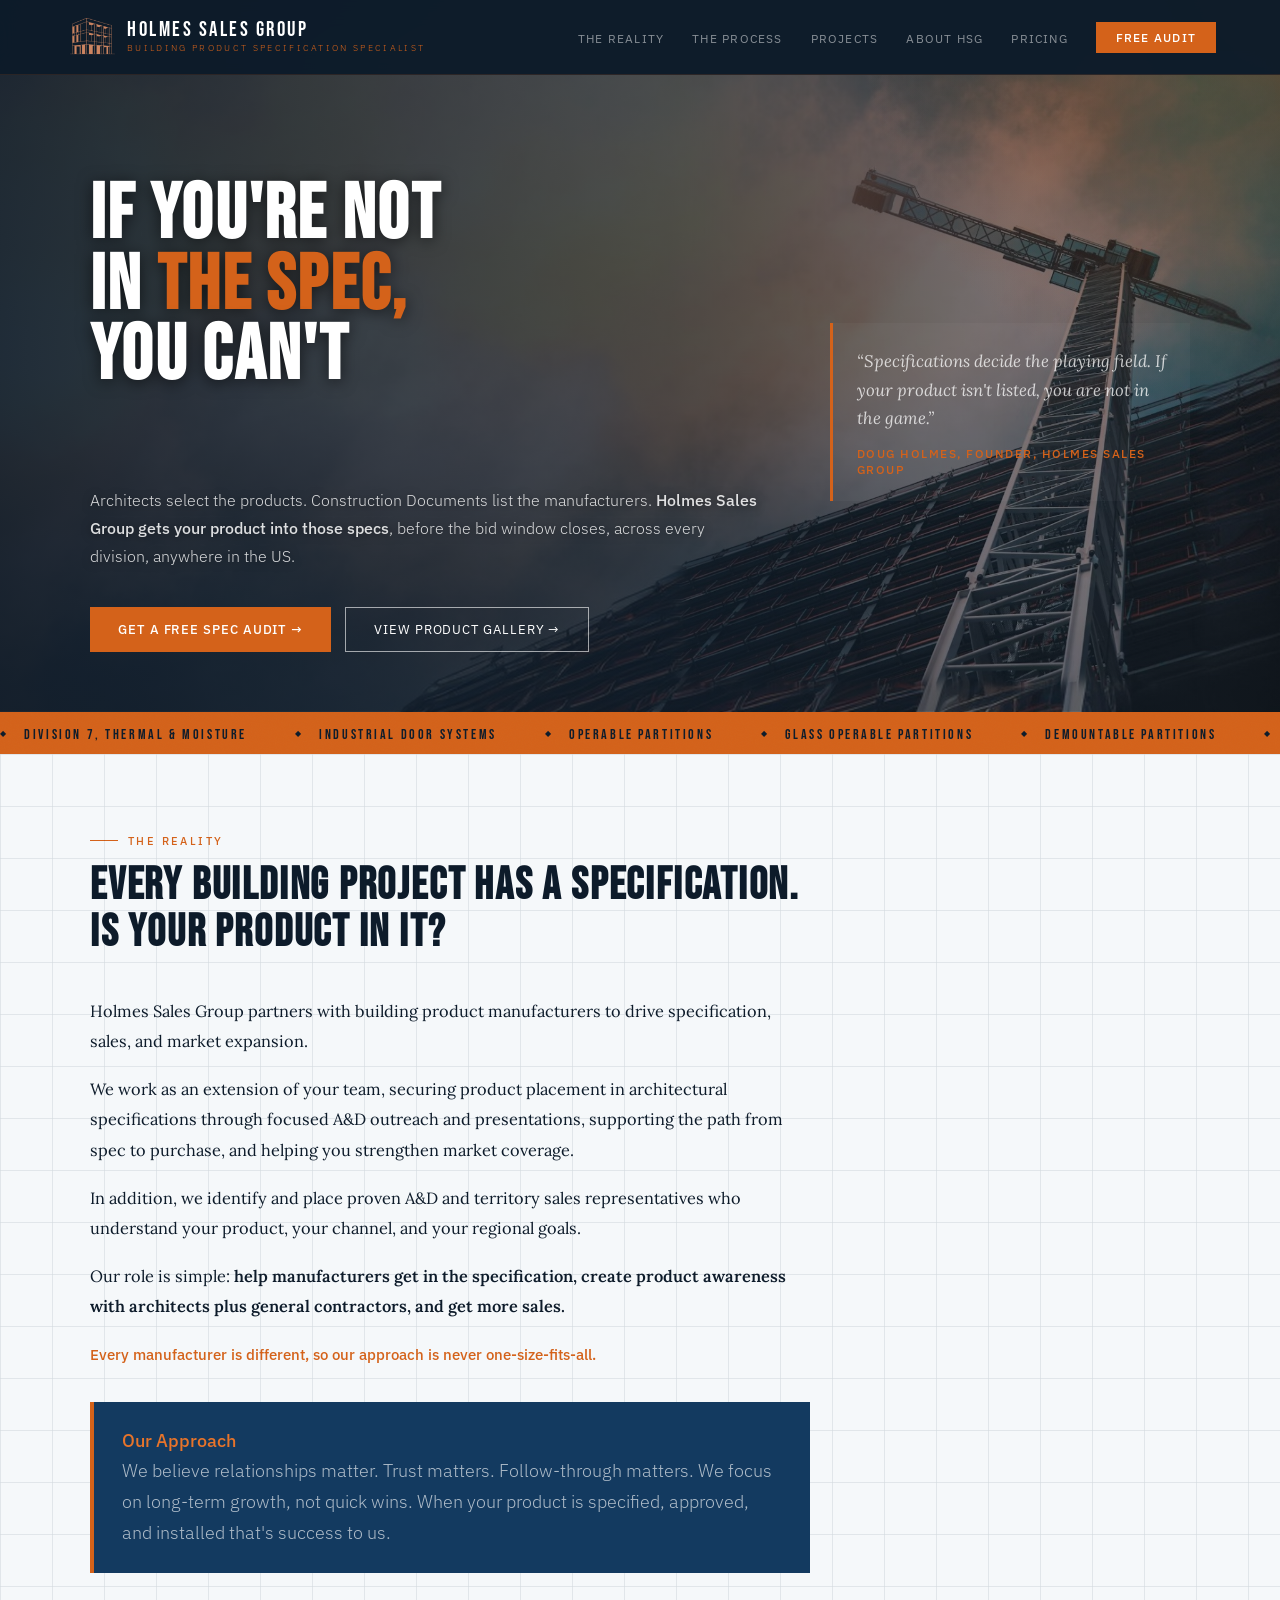
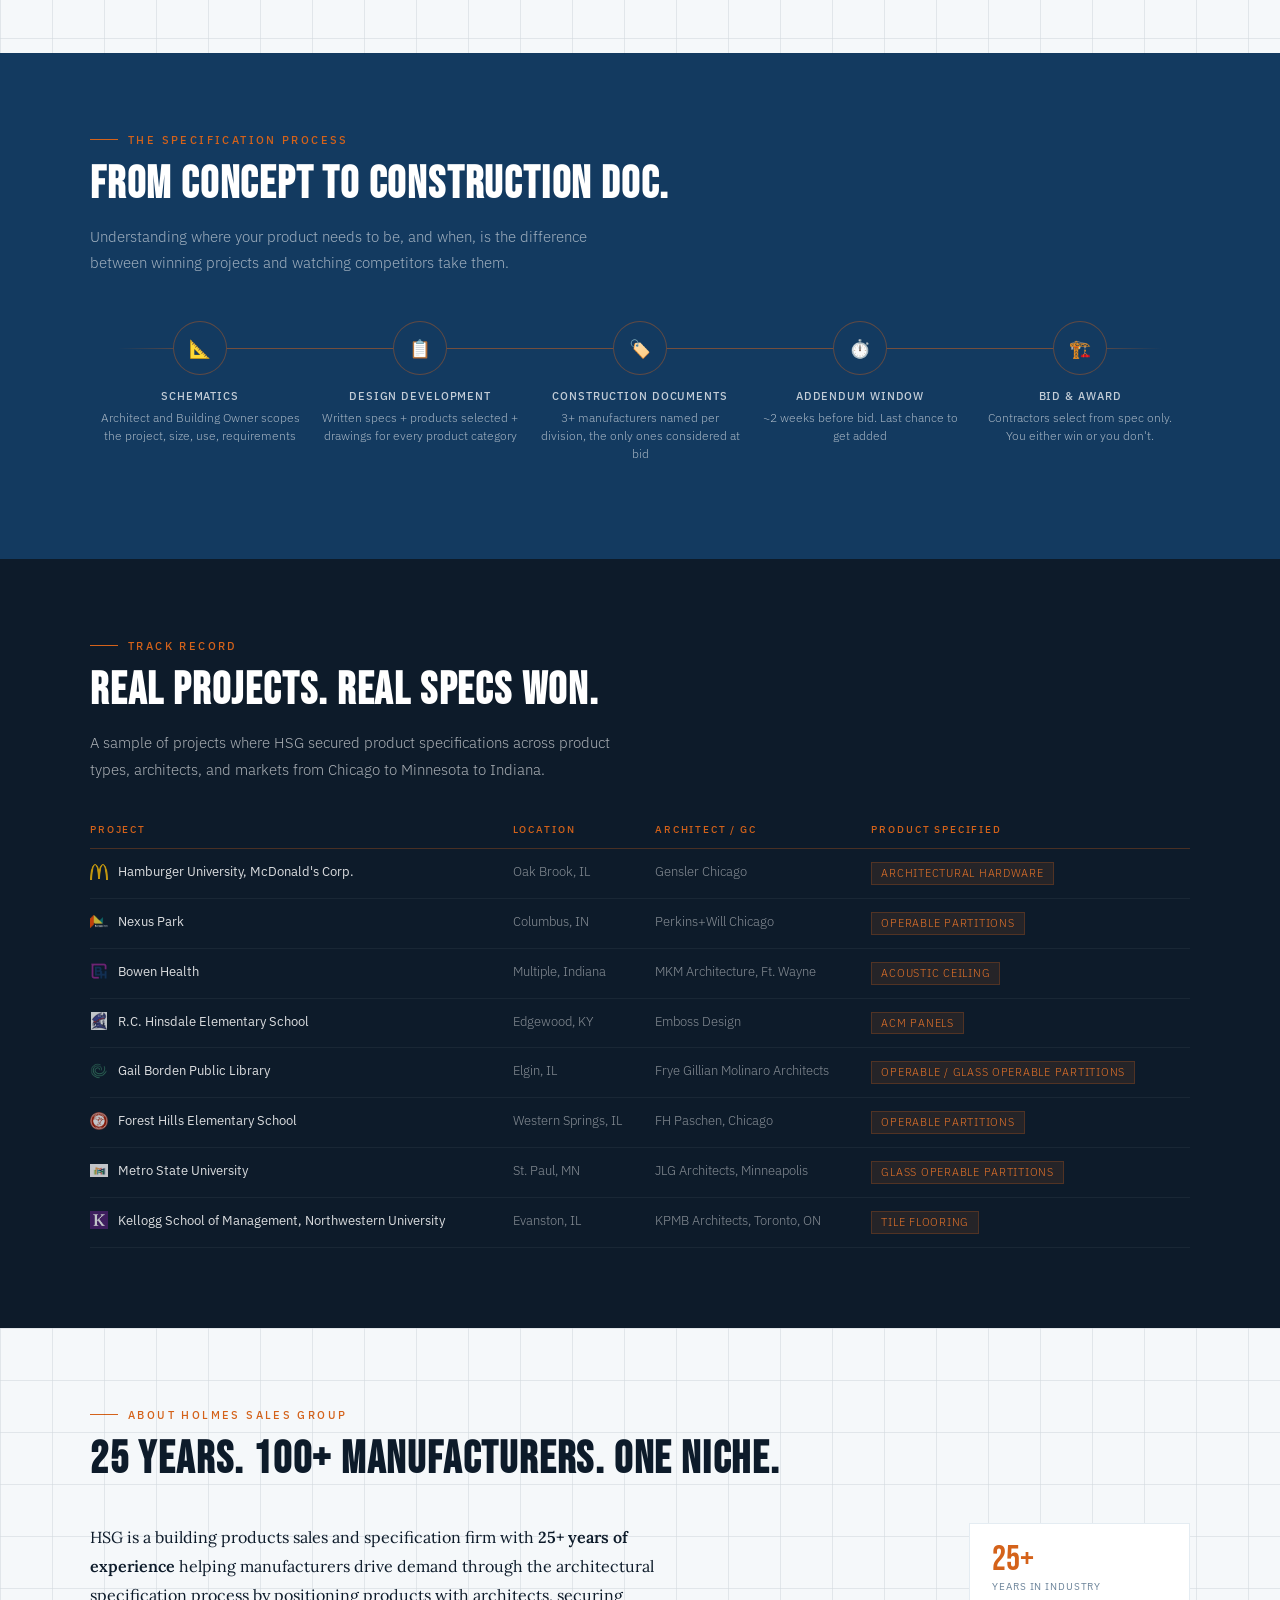
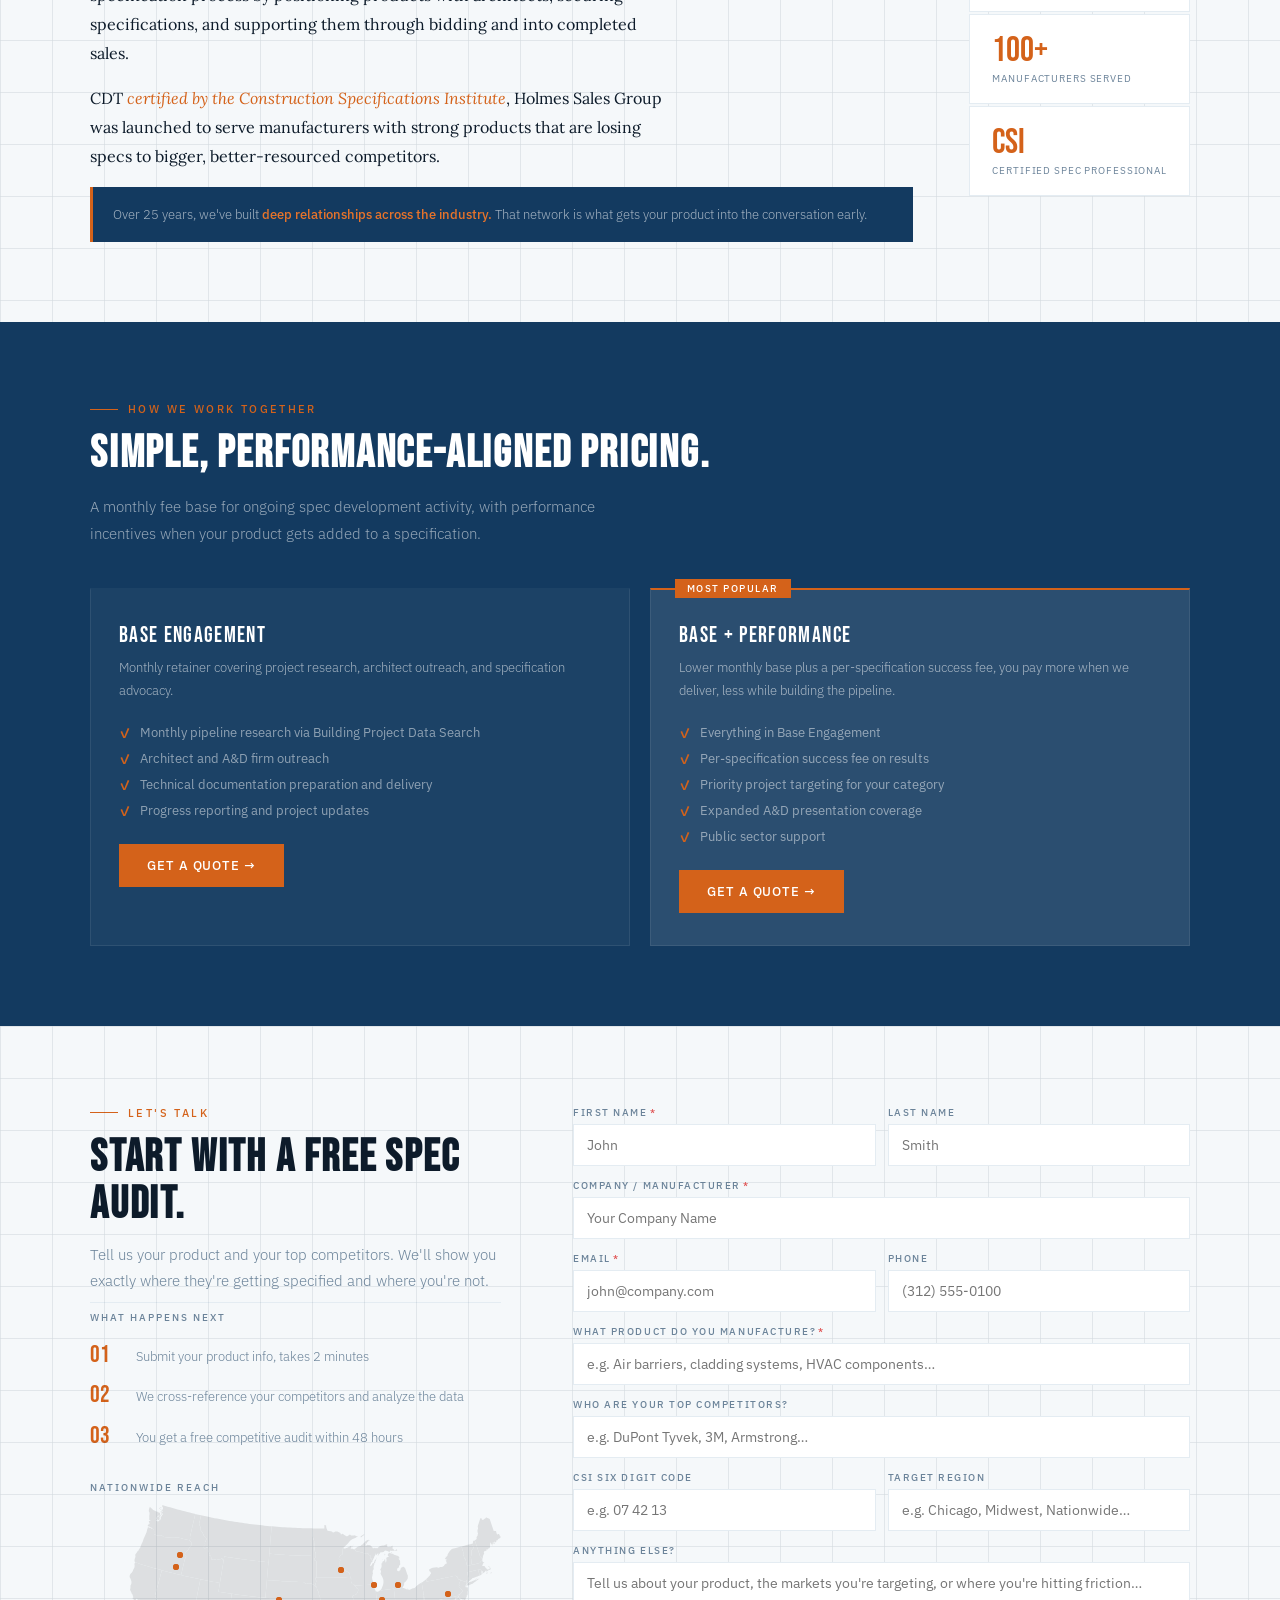
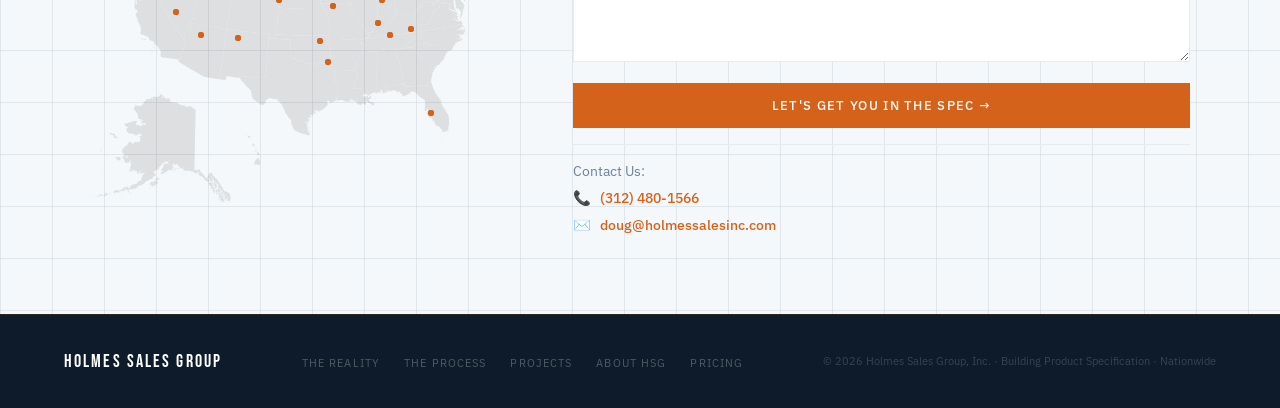
==== commit 558c43d4: "Enhance toast notifications with improved styling and layout adjustments" ====
--- a/index.html
+++ b/index.html
@@ -481,7 +481,7 @@
   const container = document.getElementById('toast-container');
   const toast = document.createElement('div');
   toast.className = `toast toast-${type}`;
-  toast.innerHTML = `<div class="toast-icon">${type === 'success' ? '✓' : '✕'}</div><div class="toast-body"><div class="toast-title">${title}</div><div class="toast-msg">${msg}</div></div>`;
+  toast.innerHTML = `<div class="toast-icon">${type === 'success' ? '✔' : '✖'}</div><div class="toast-body"><div class="toast-title">${title}</div><div class="toast-msg">${msg}</div></div>`;
   container.appendChild(toast);
   requestAnimationFrame(() => { requestAnimationFrame(() => { toast.classList.add('toast-show'); }); });
   setTimeout(() => {
--- a/styles.css
+++ b/styles.css
@@ -38,13 +38,15 @@
 .form-status { display: none; }
 
 /* TOAST */
-#toast-container { position: fixed; bottom: 24px; right: 24px; z-index: 9999; display: flex; flex-direction: column; gap: 10px; pointer-events: none; }
-.toast { display: flex; align-items: flex-start; gap: 12px; padding: 14px 18px; min-width: 280px; max-width: 360px; background: var(--ink); color: var(--white); font-family: 'IBM Plex Sans', sans-serif; font-size: 0.84rem; line-height: 1.5; box-shadow: 0 8px 32px rgba(0,0,0,0.35); pointer-events: all; opacity: 0; transform: translateX(30px); transition: opacity 0.3s ease, transform 0.3s ease; }
+#toast-container { position: fixed; bottom: 28px; right: 28px; z-index: 9999; display: flex; flex-direction: column; gap: 12px; pointer-events: none; }
+.toast { display: flex; align-items: center; gap: 16px; padding: 18px 22px; min-width: 320px; max-width: 420px; background: #0d1b2a; color: var(--white); font-family: 'IBM Plex Sans', sans-serif; font-size: 0.88rem; line-height: 1.5; box-shadow: 0 12px 40px rgba(0,0,0,0.5); pointer-events: all; opacity: 0; transform: translateX(40px); transition: opacity 0.35s ease, transform 0.35s ease; }
 .toast.toast-show { opacity: 1; transform: translateX(0); }
-.toast.toast-hide { opacity: 0; transform: translateX(30px); }
-.toast-icon { font-size: 1.1rem; flex-shrink: 0; margin-top: 1px; }
+.toast.toast-hide { opacity: 0; transform: translateX(40px); }
+.toast-icon { flex-shrink: 0; width: 42px; height: 42px; border-radius: 50%; display: flex; align-items: center; justify-content: center; font-size: 1.3rem; font-weight: 700; }
 .toast-body { flex: 1; }
-.toast-title { font-weight: 600; font-size: 0.82rem; letter-spacing: 0.04em; margin-bottom: 2px; }
-.toast-msg { font-weight: 300; font-size: 0.8rem; color: rgba(255,255,255,0.75); }
-.toast.toast-success { border-left: 3px solid var(--green); }
-.toast.toast-error { border-left: 3px solid #e05252; }
+.toast-title { font-weight: 600; font-size: 0.9rem; letter-spacing: 0.03em; margin-bottom: 3px; }
+.toast-msg { font-weight: 300; font-size: 0.82rem; color: rgba(255,255,255,0.72); }
+.toast.toast-success { border-left: 4px solid #4caf7d; }
+.toast.toast-success .toast-icon { background: rgba(76,175,125,0.18); color: #4caf7d; }
+.toast.toast-error { border-left: 4px solid #e05252; }
+.toast.toast-error .toast-icon { background: rgba(224,82,82,0.18); color: #e05252; }
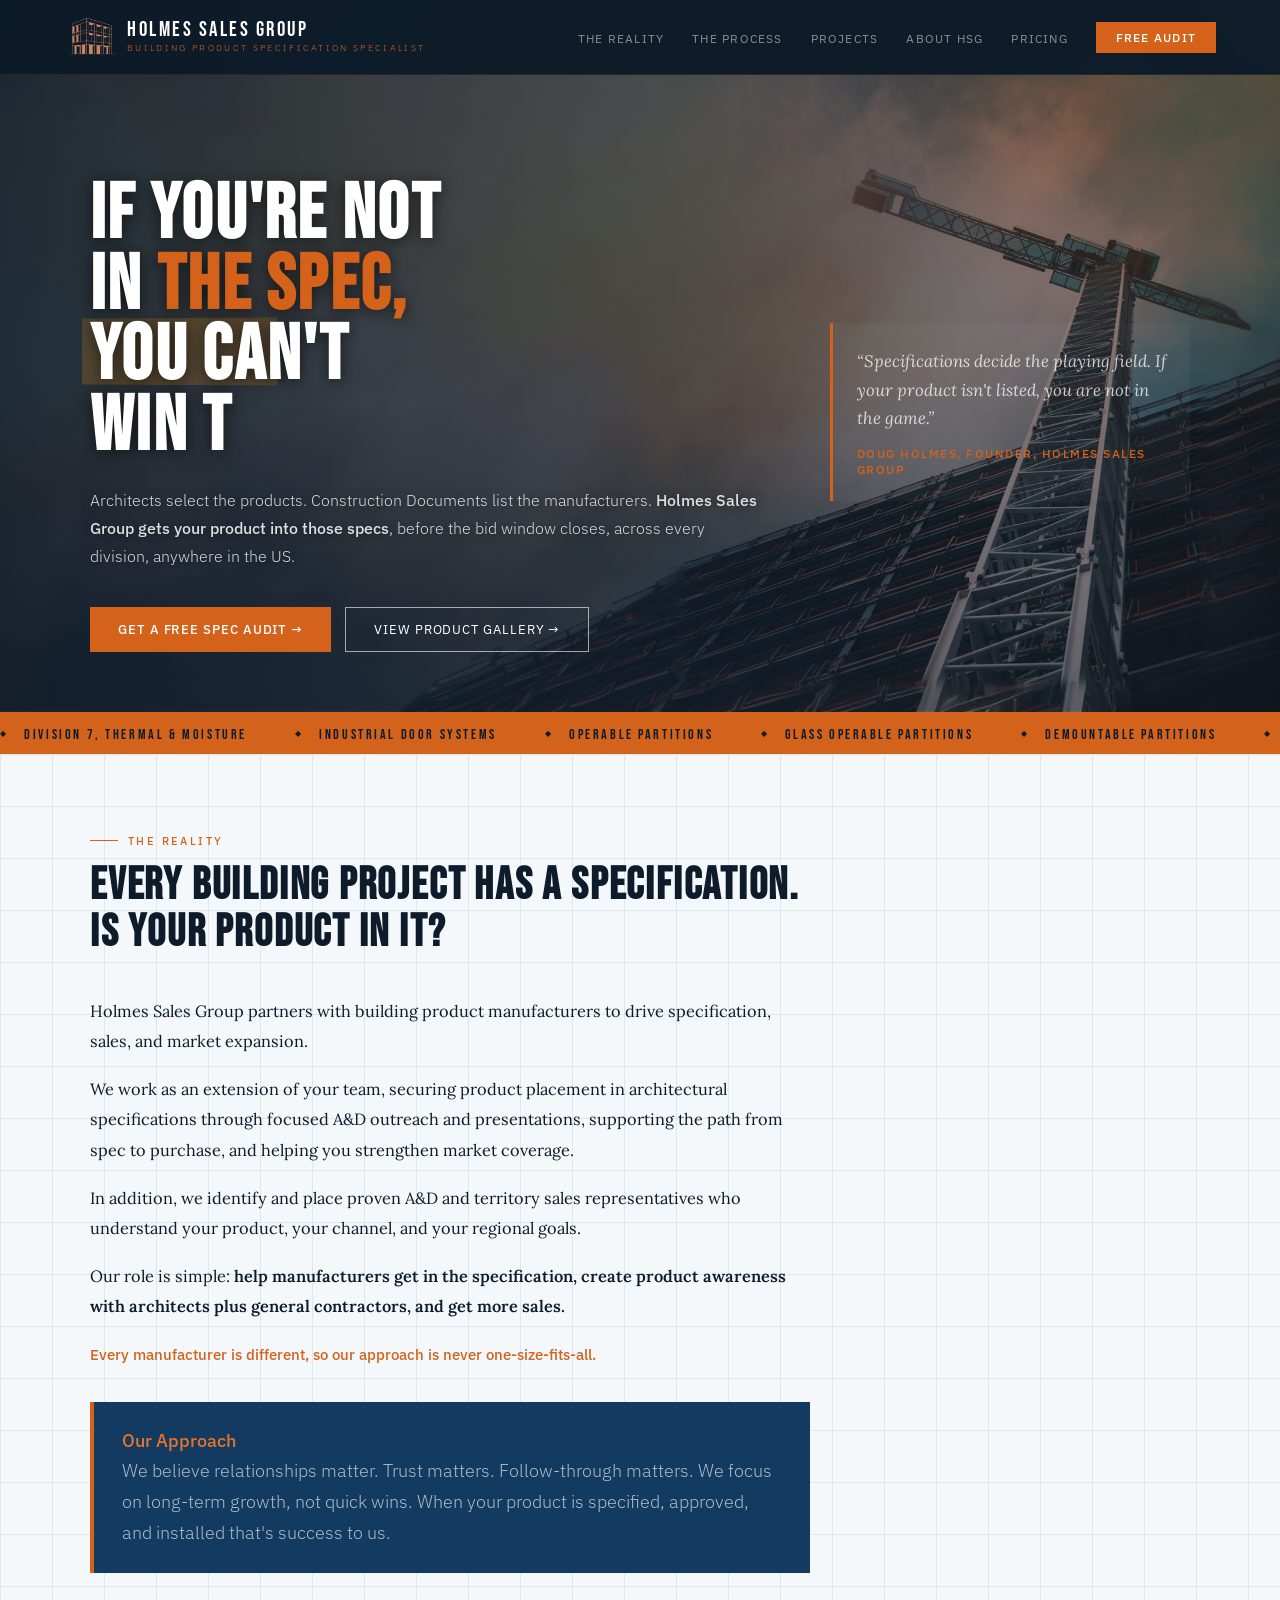
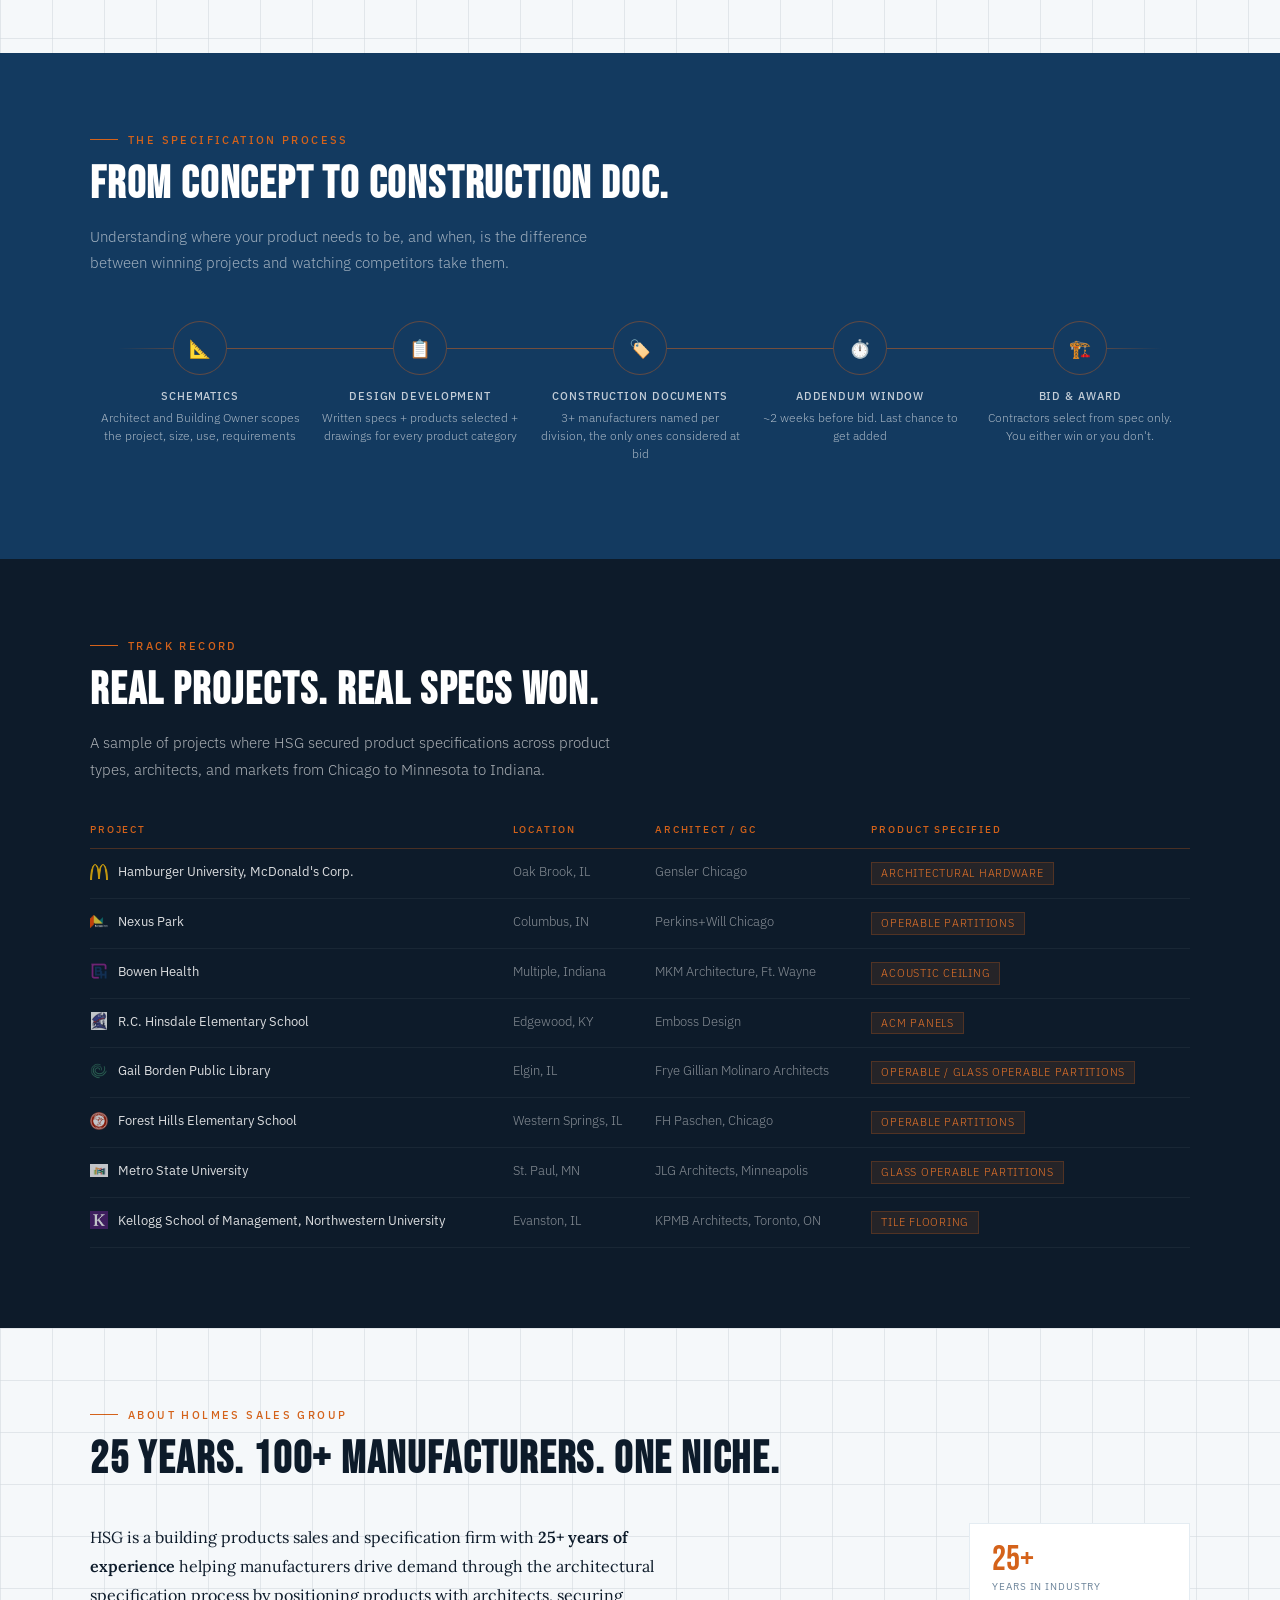
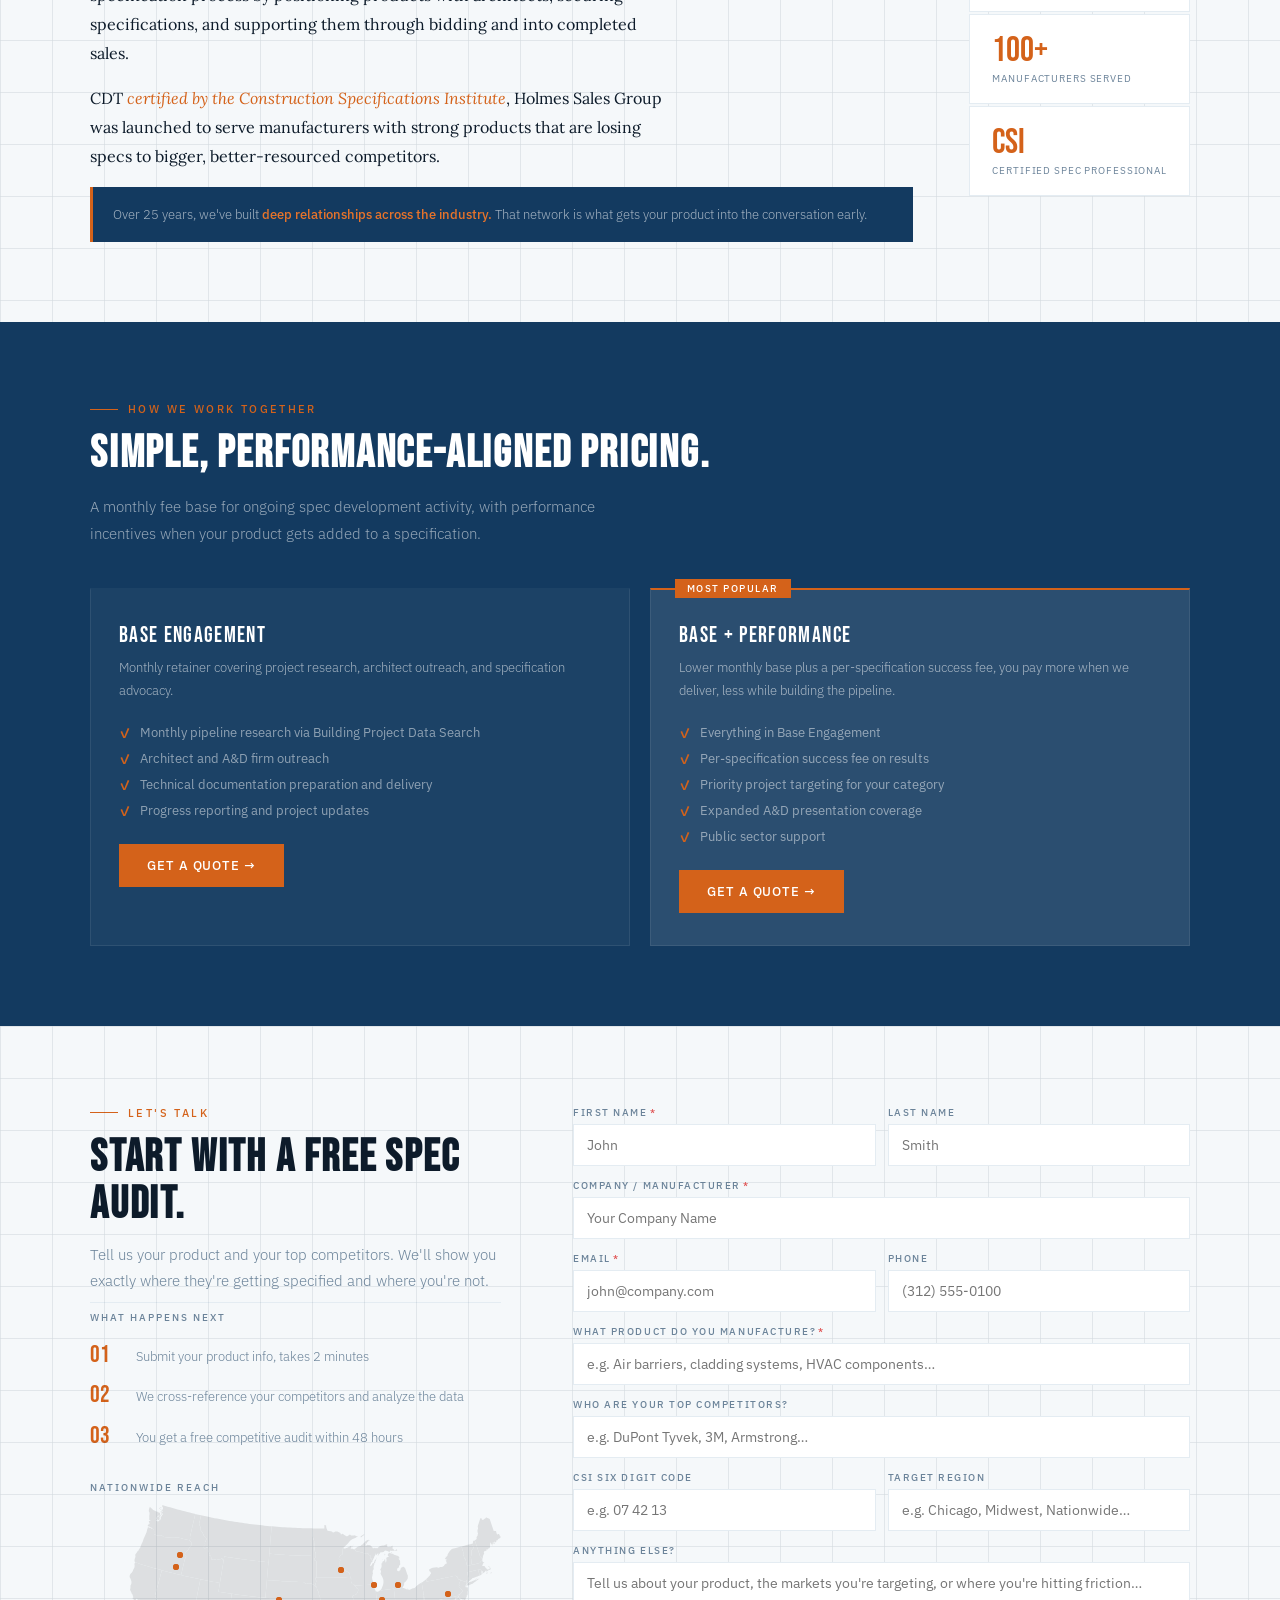
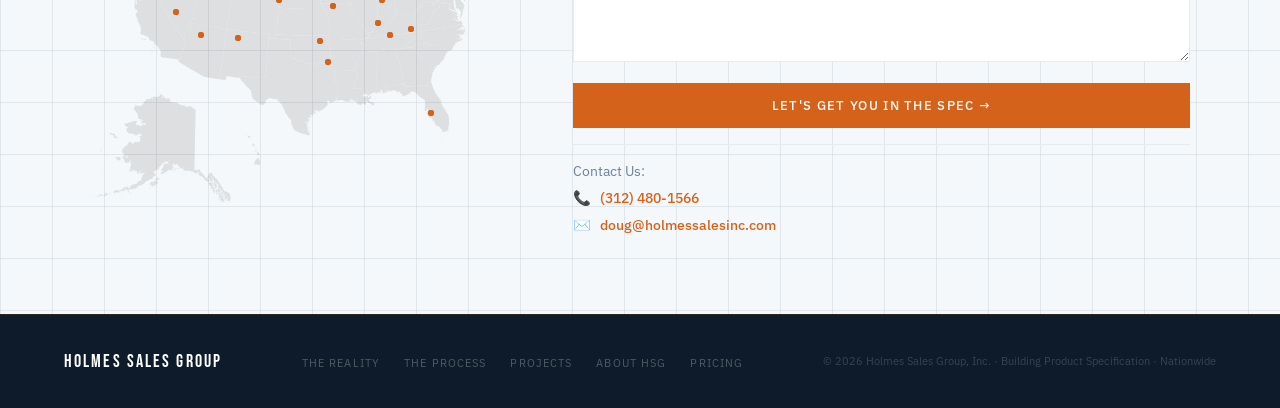
==== commit f6e68eb5: "updated success message" ====
--- a/index.html
+++ b/index.html
@@ -583,7 +583,7 @@
         body: JSON.stringify(payload)
       });
       if (!response.ok) throw new Error('Form submit failed');
-      showToast('success', 'Message Sent!', 'Thanks. Doug will be in touch shortly.');
+      showToast('success', 'Message Sent!', 'Thanks. HSG will be in touch shortly.');
       form.reset();
       if (payload.form_id.includes('modal')) closeModal();
     } catch (error) {
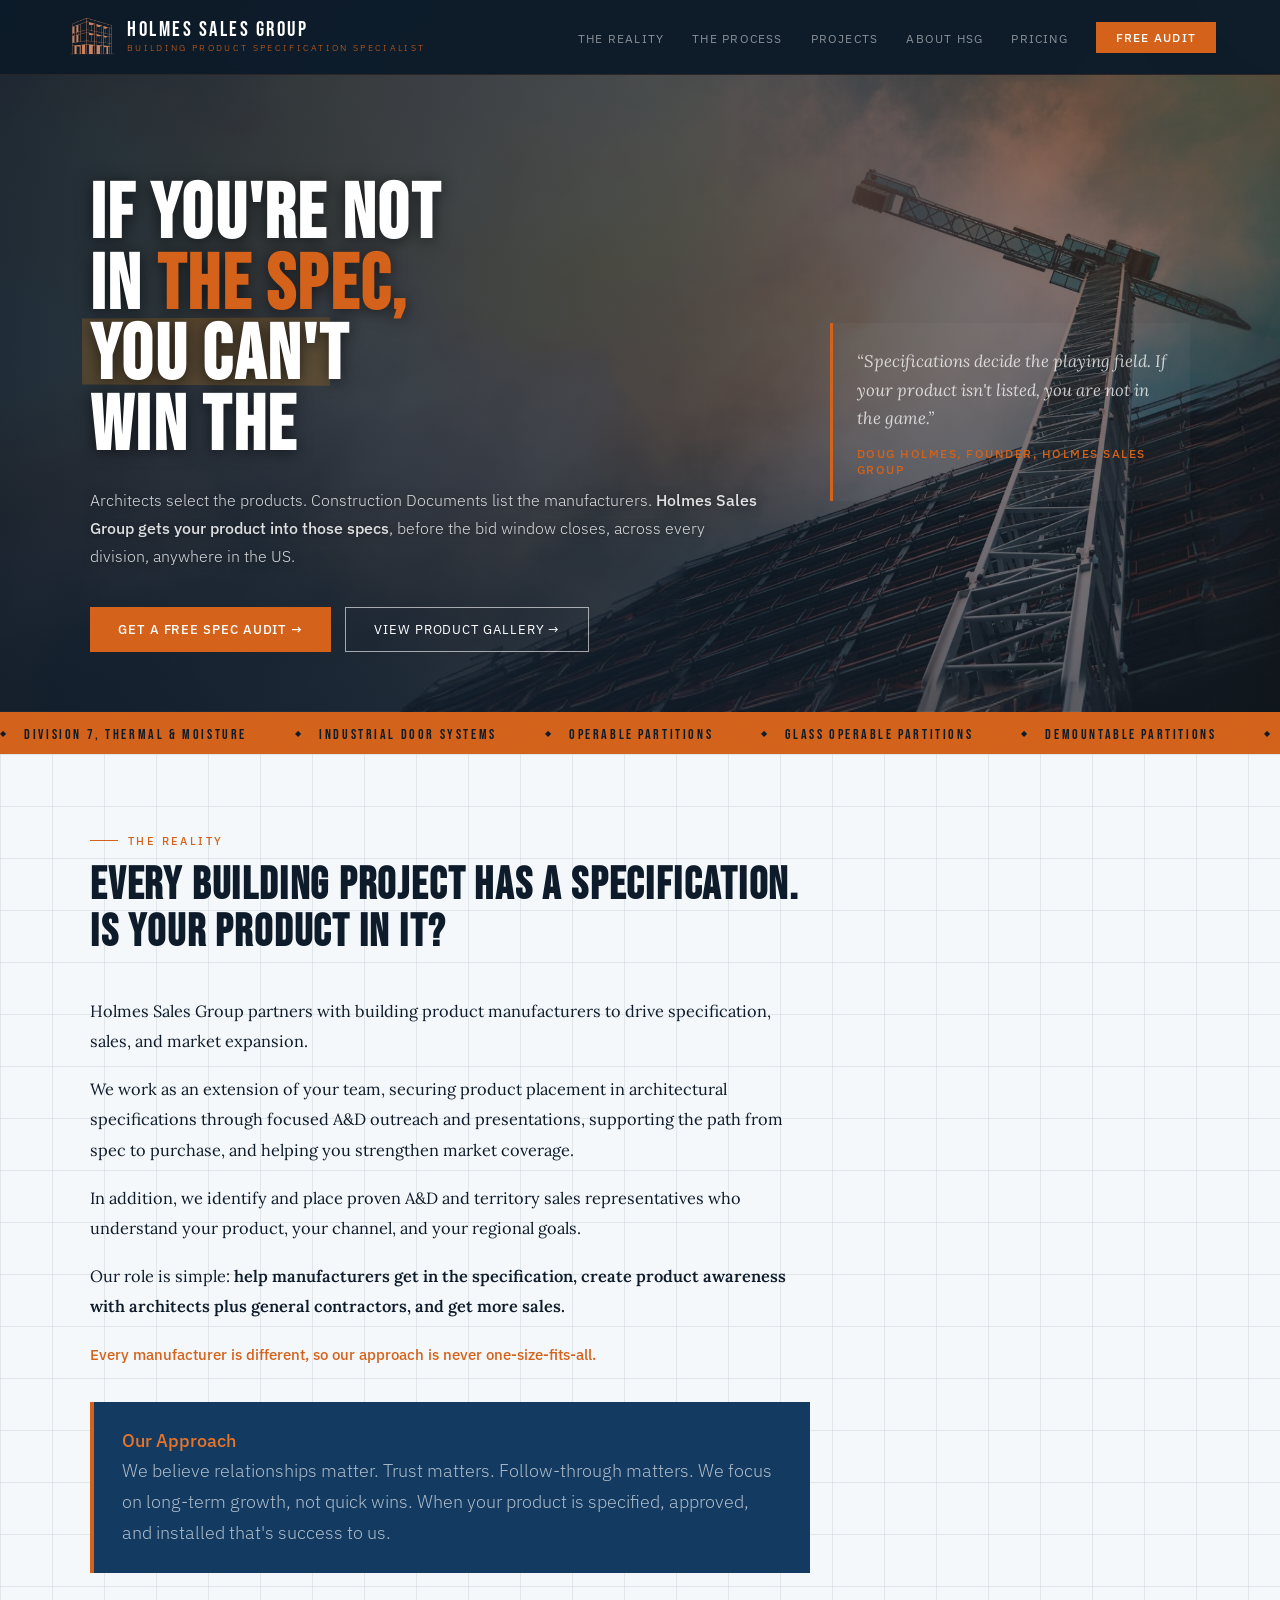
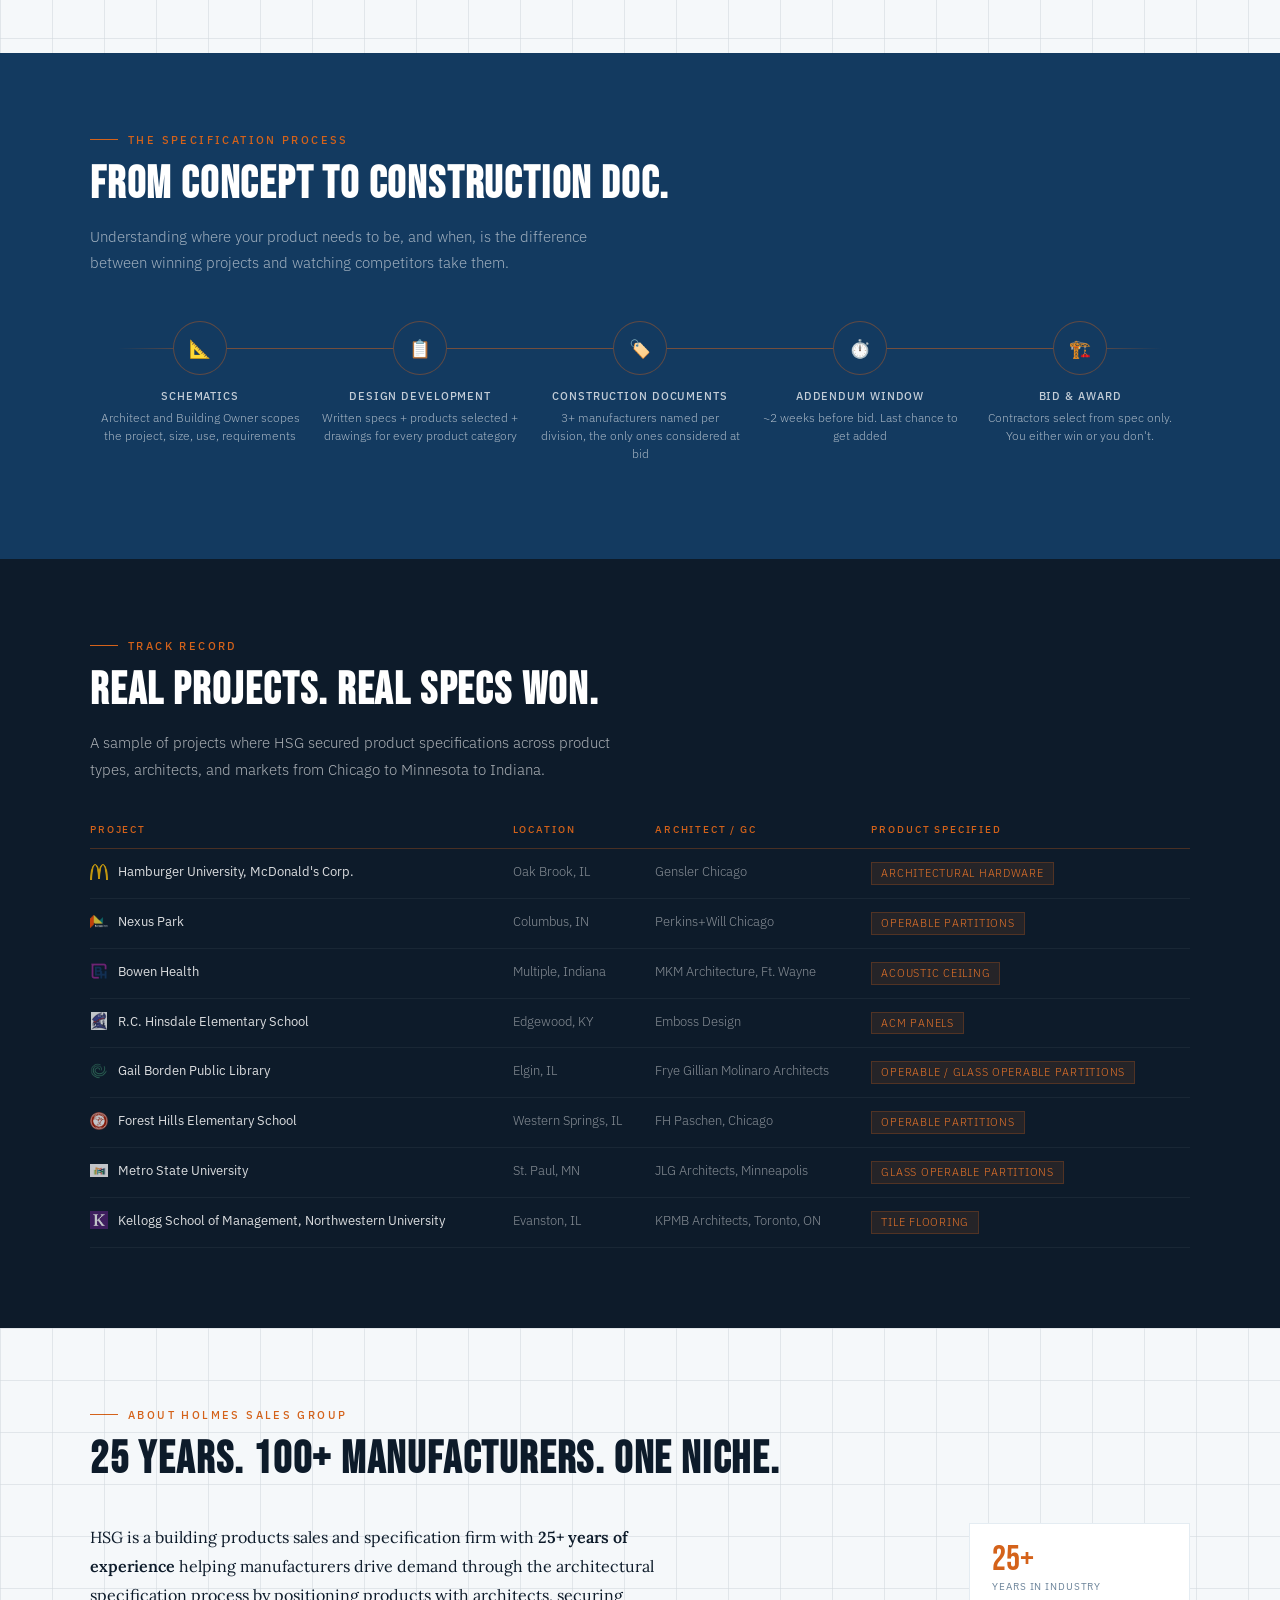
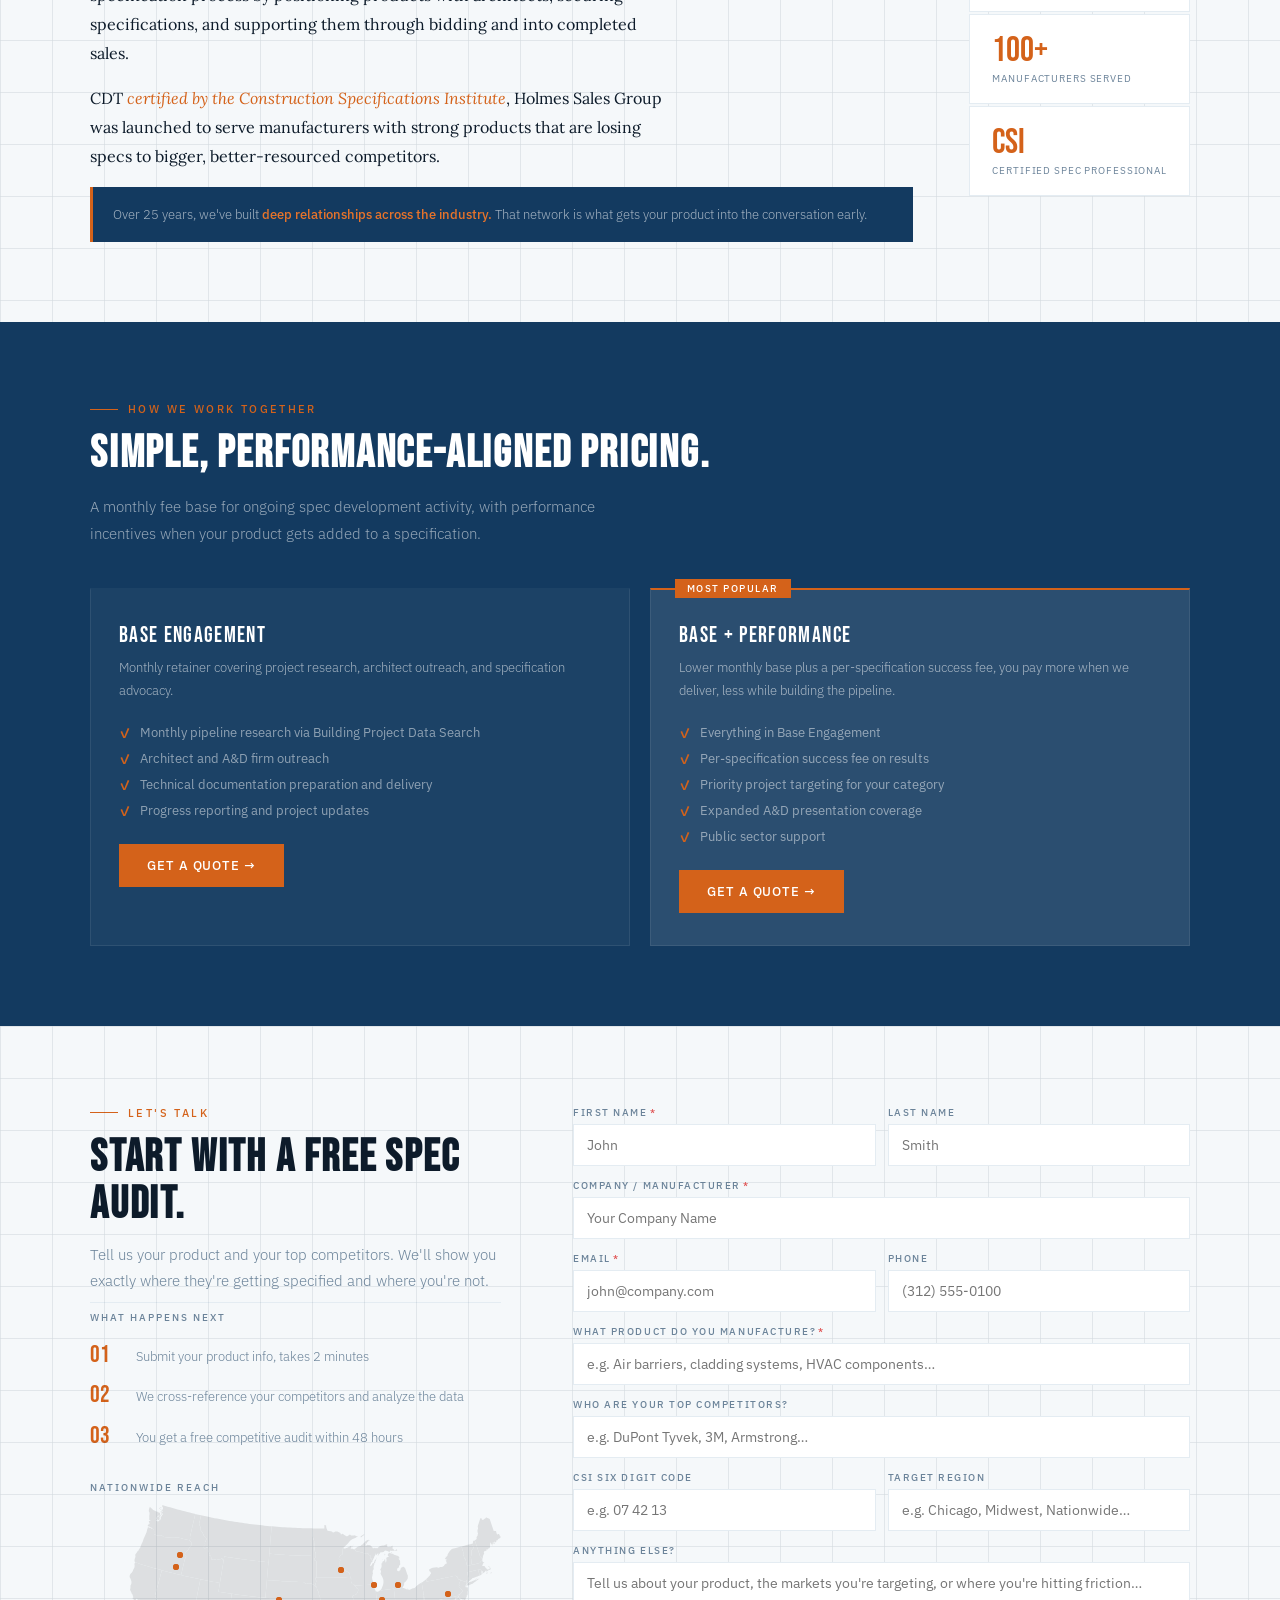
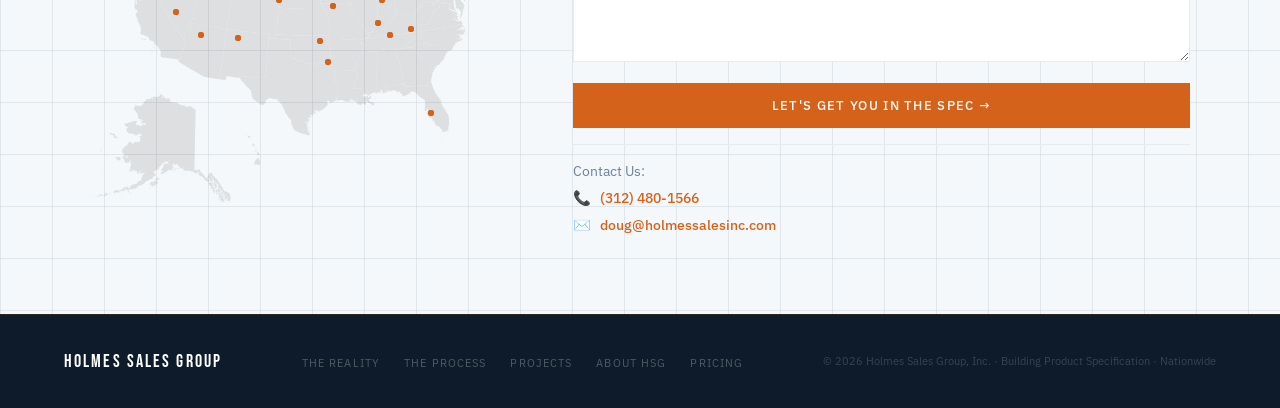
==== commit 19260bec: "Update success message to include full company name in toast notification" ====
--- a/index.html
+++ b/index.html
@@ -583,7 +583,7 @@
         body: JSON.stringify(payload)
       });
       if (!response.ok) throw new Error('Form submit failed');
-      showToast('success', 'Message Sent!', 'Thanks. HSG will be in touch shortly.');
+      showToast('success', 'Message Sent!', 'Thanks. Holmes Sales Group will be in touch shortly.');
       form.reset();
       if (payload.form_id.includes('modal')) closeModal();
     } catch (error) {
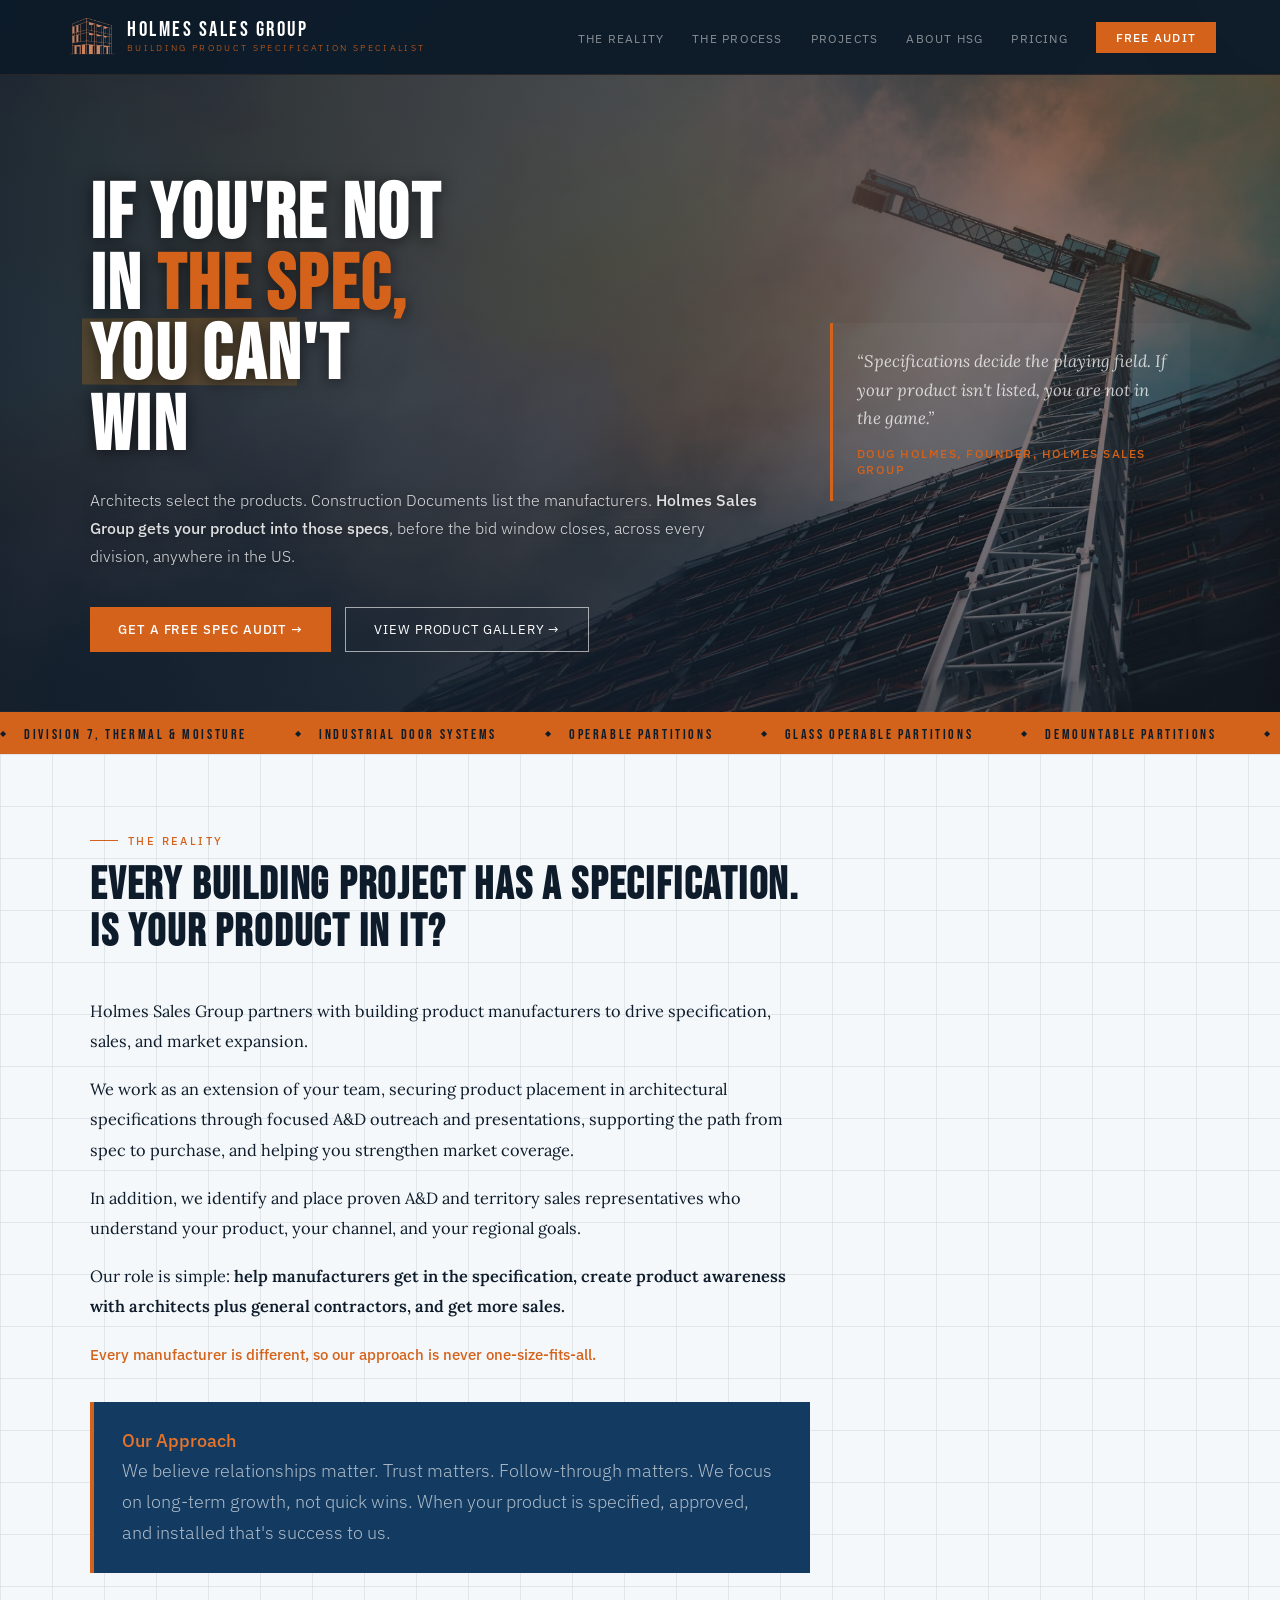
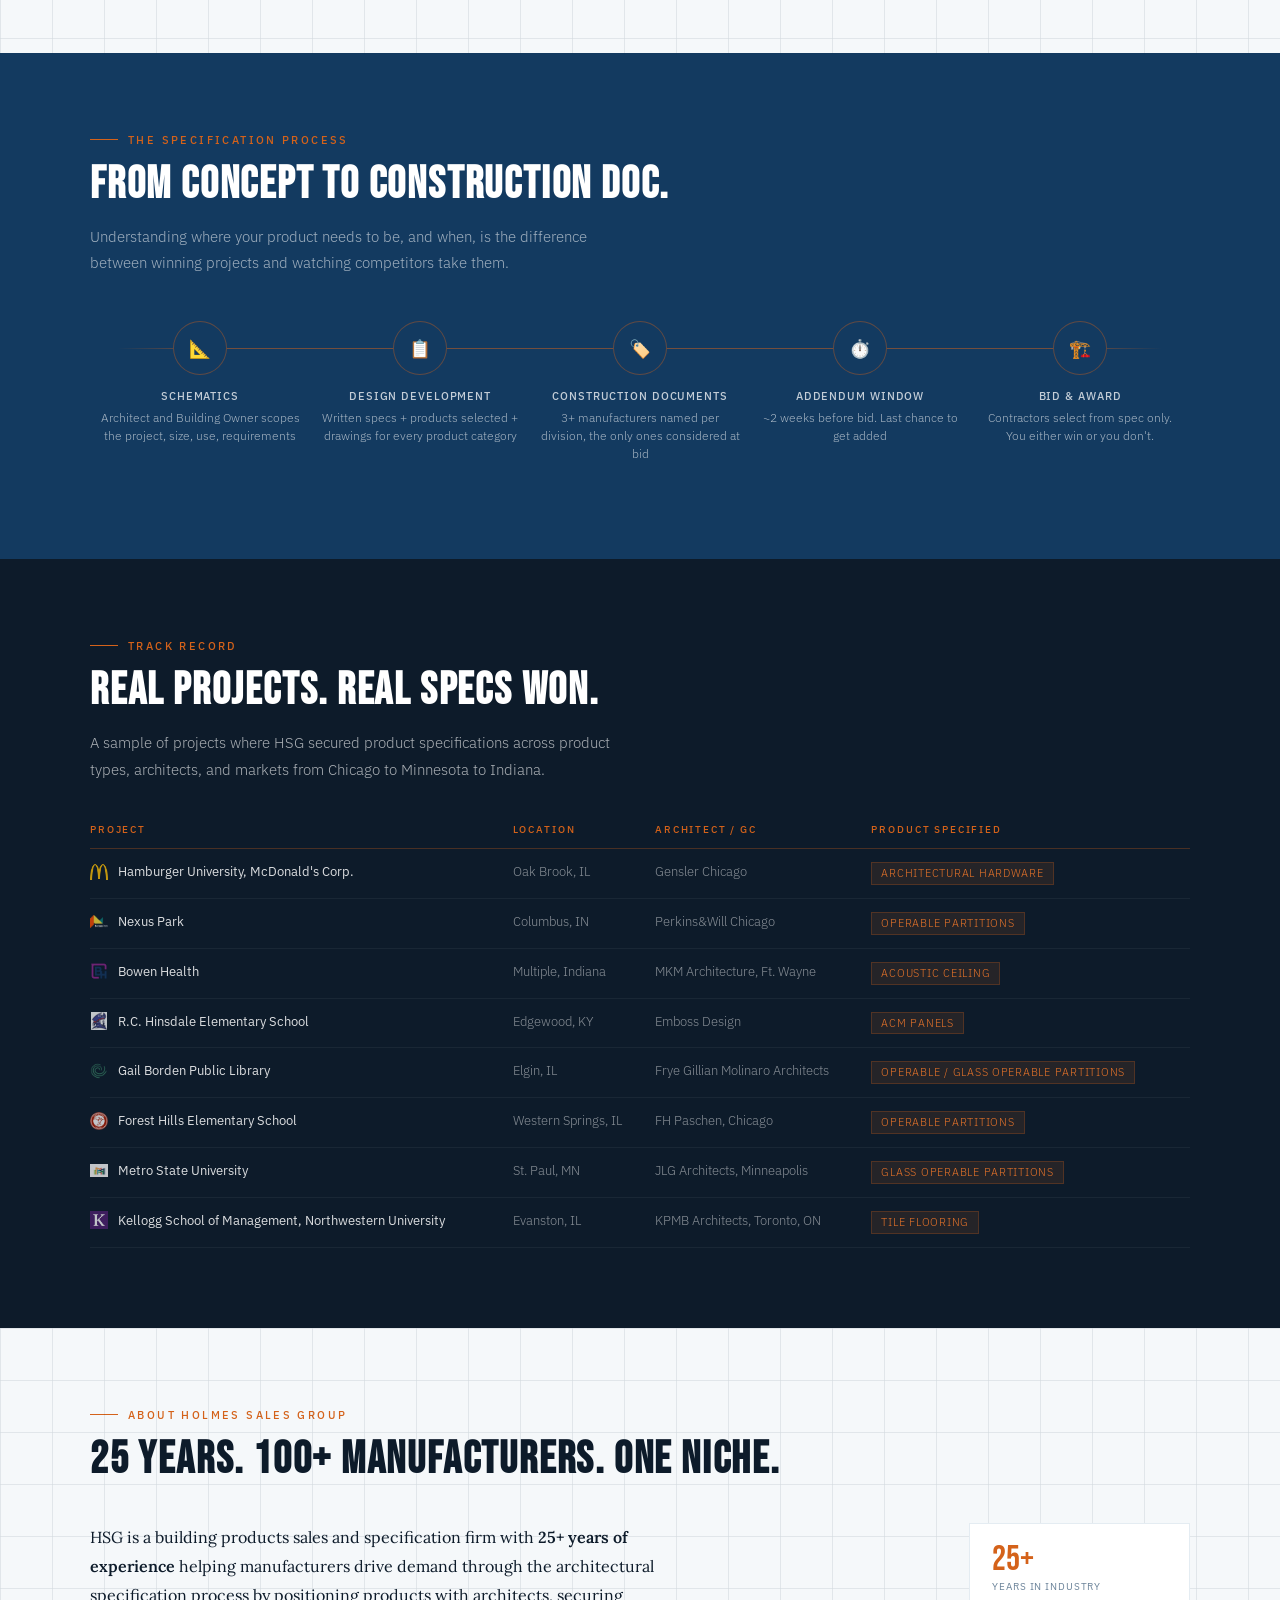
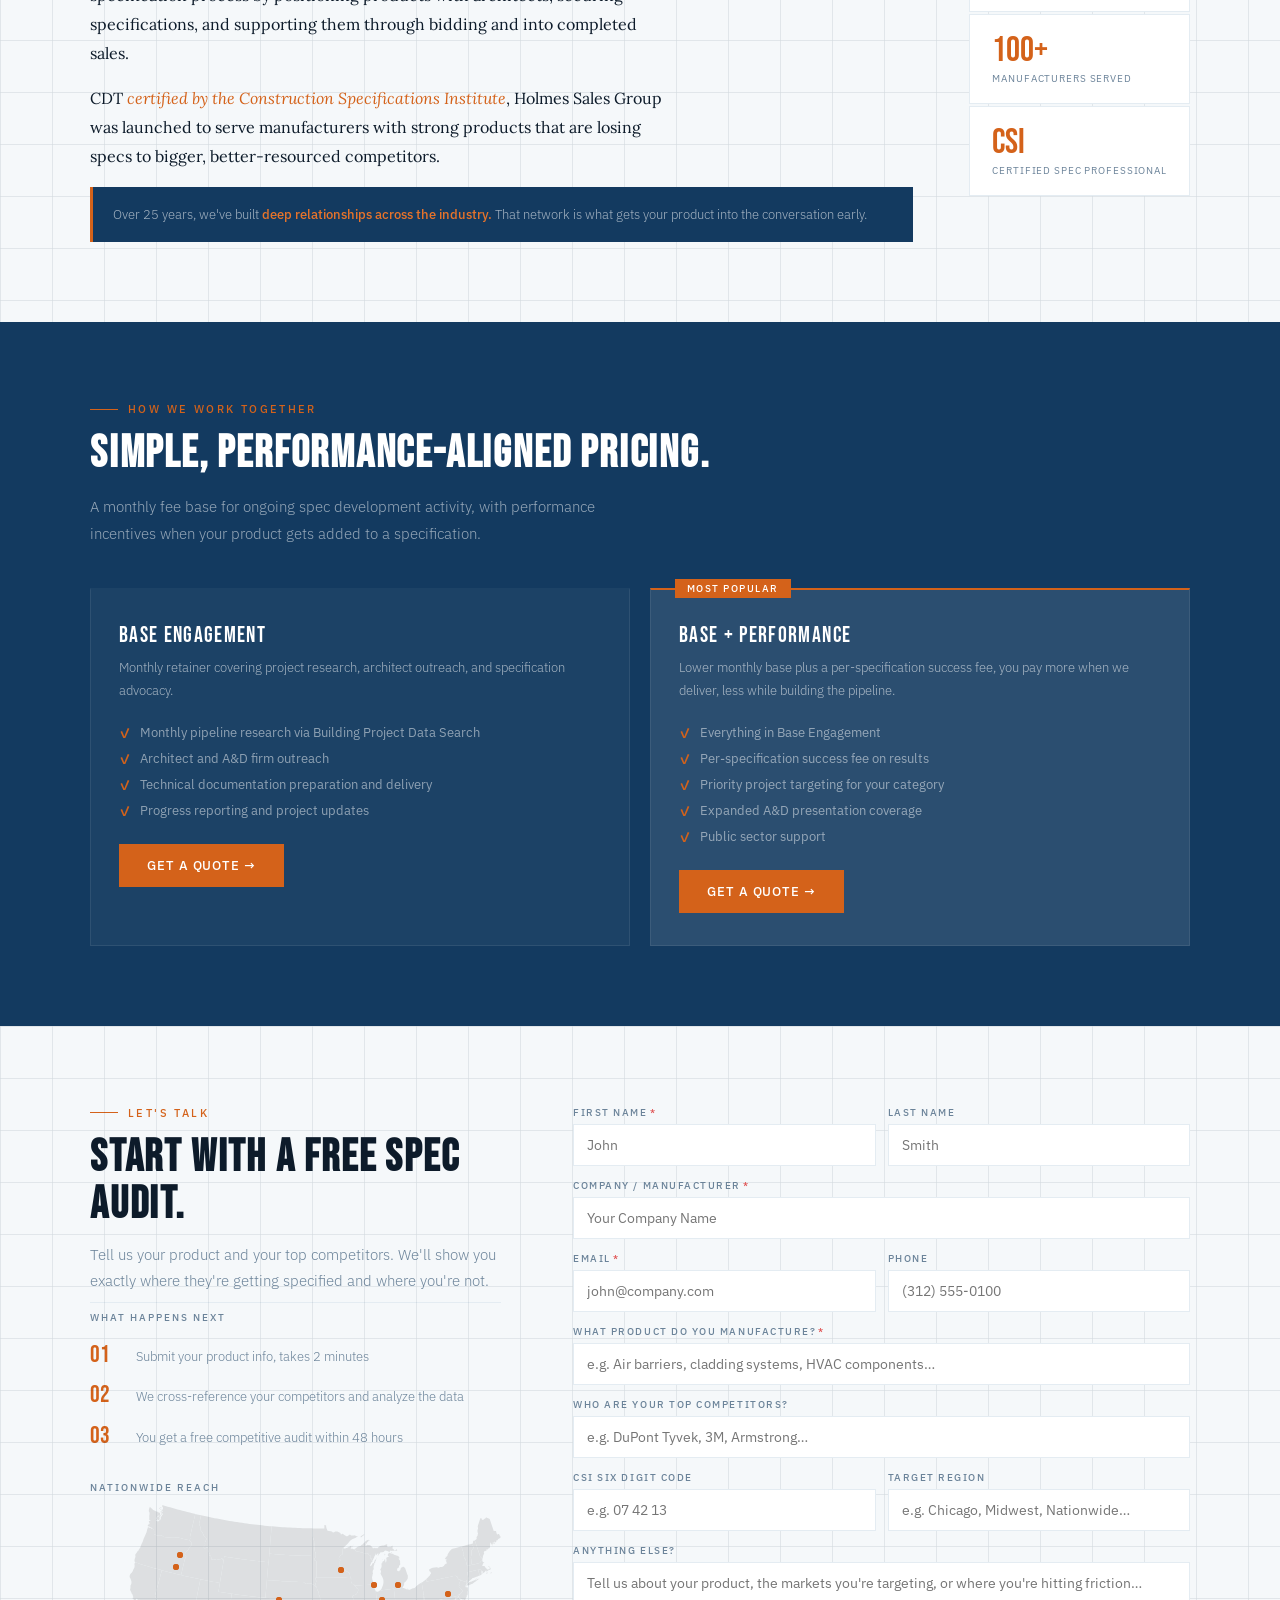
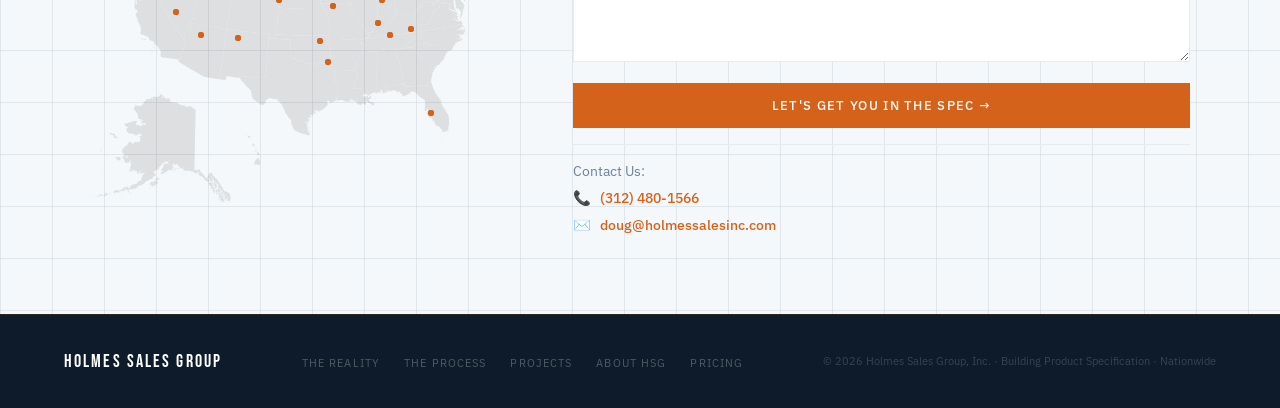
==== commit 3e5dcb07: "perkins&will" ====
--- a/index.html
+++ b/index.html
@@ -199,7 +199,7 @@
         <tr onclick="openTableModal(1)" style="--bg: url('images/table-images/NexusPark-Exterior-Park-at-25th-1-scaled.jpg')">
           <td data-label="Project"><img src="images/table-icon/logo-172-w-1.webp" class="proj-row-icon" alt="Nexus Park"> Nexus Park</td>
           <td data-label="Location">Columbus, IN</td>
-          <td data-label="Architect / GC">Perkins+Will Chicago</td>
+          <td data-label="Architect / GC">Perkins&Will Chicago</td>
           <td data-label="Product Specified"><span class="proj-product">Operable Partitions</span></td>
         </tr>
         <tr onclick="openTableModal(2)" style="--bg: url('images/table-images/bowenHealthCenter.jpg')">
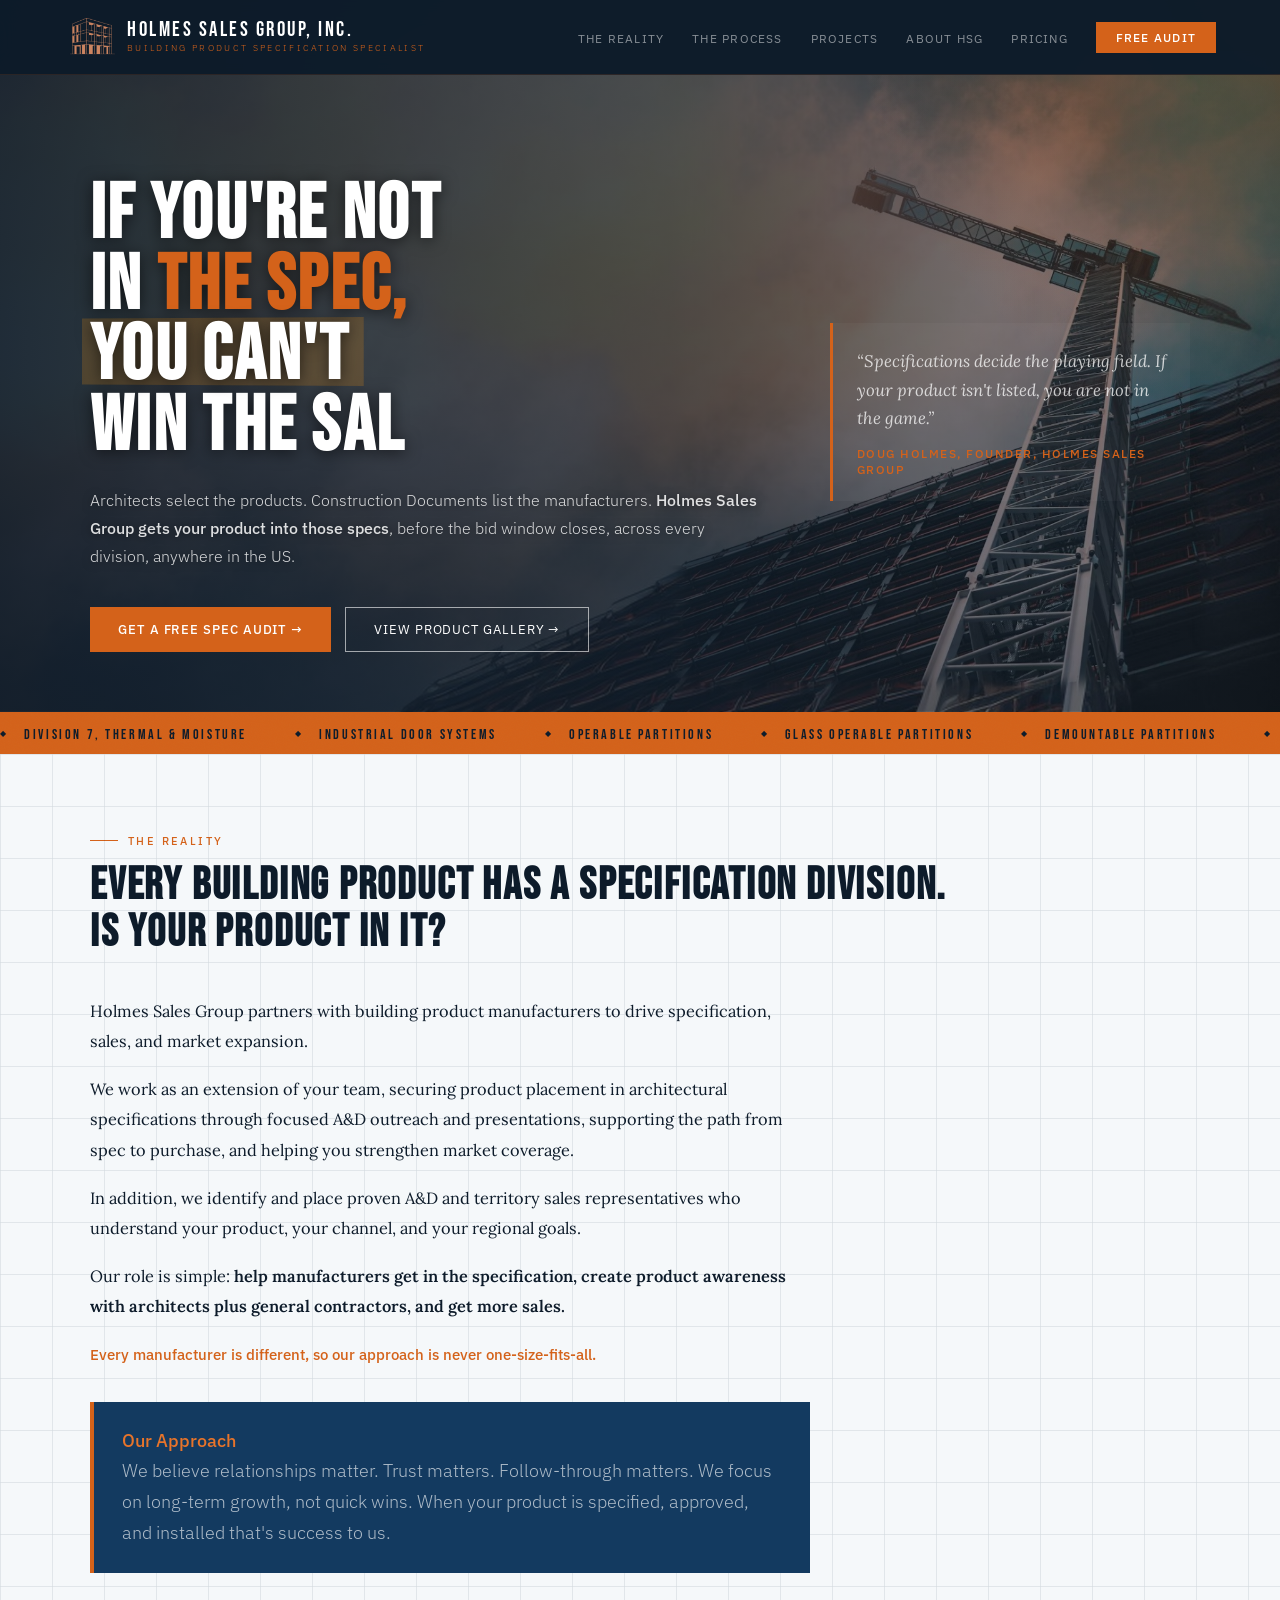
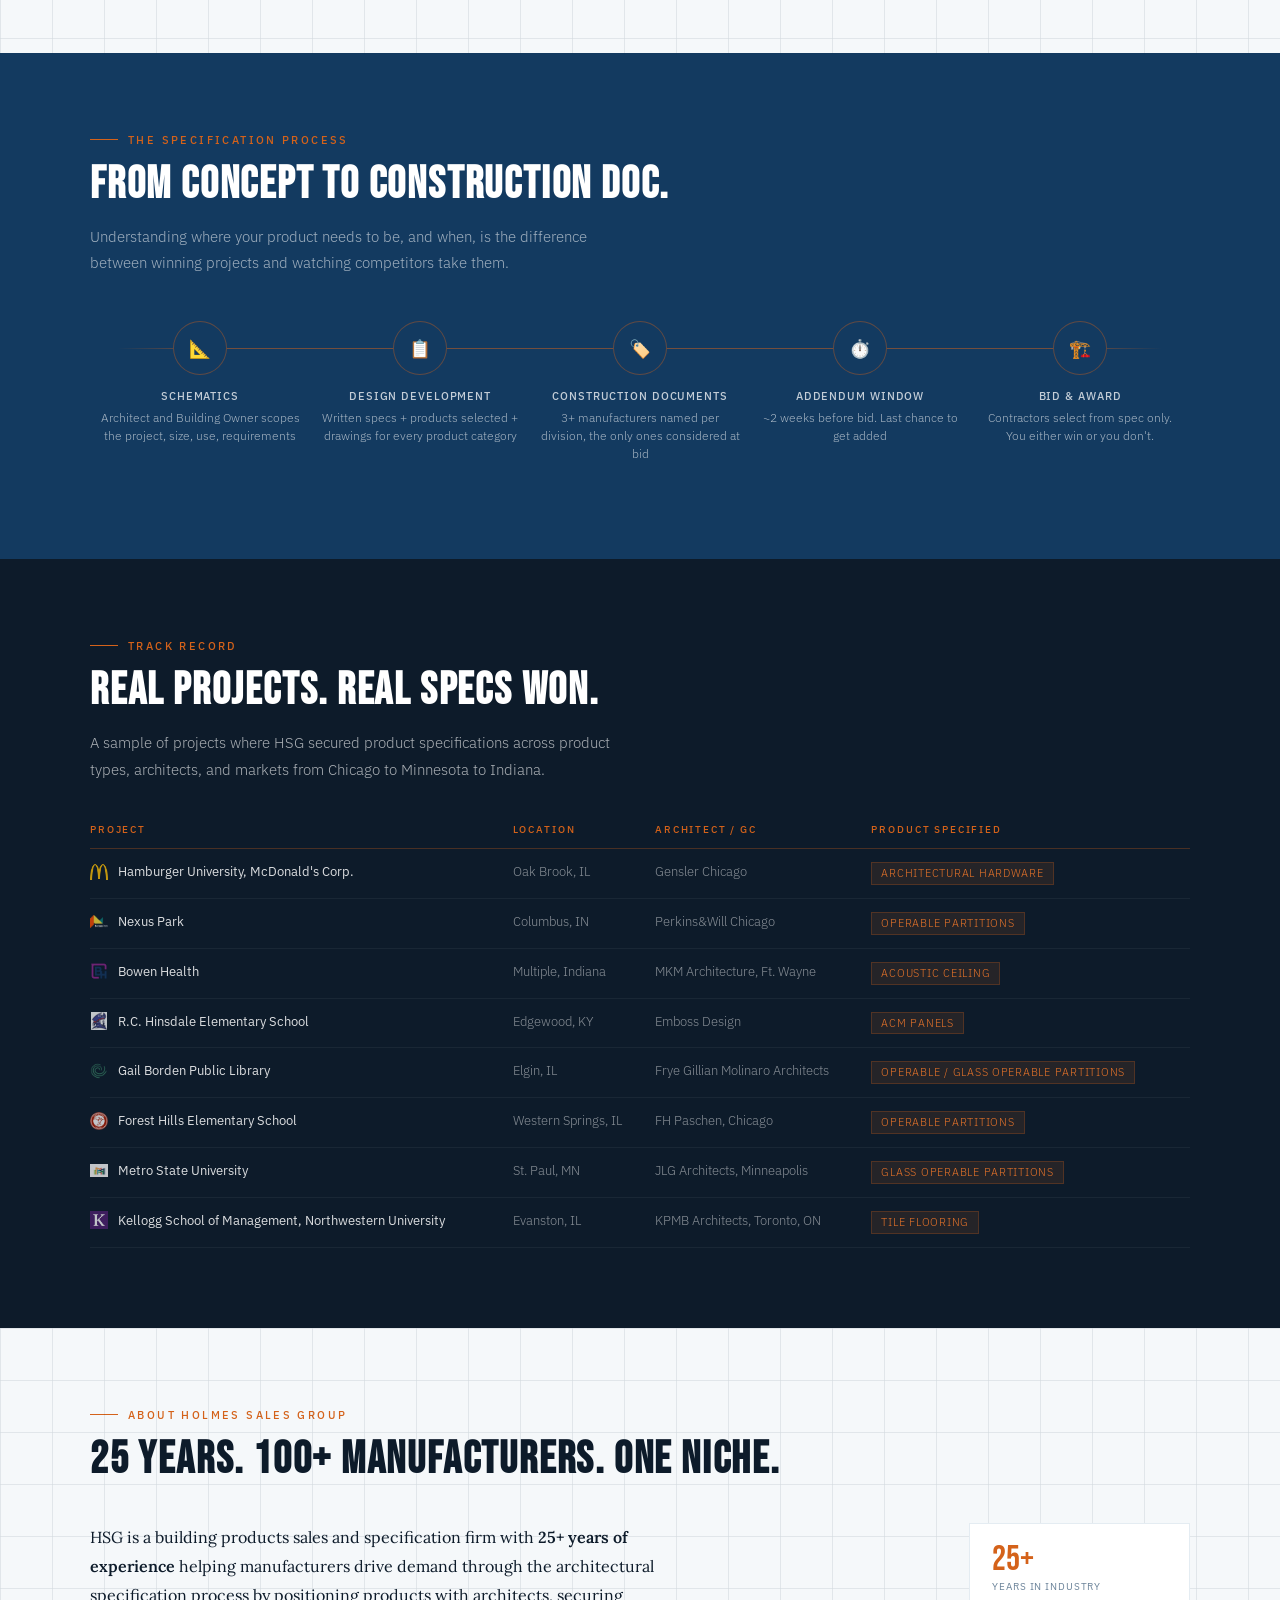
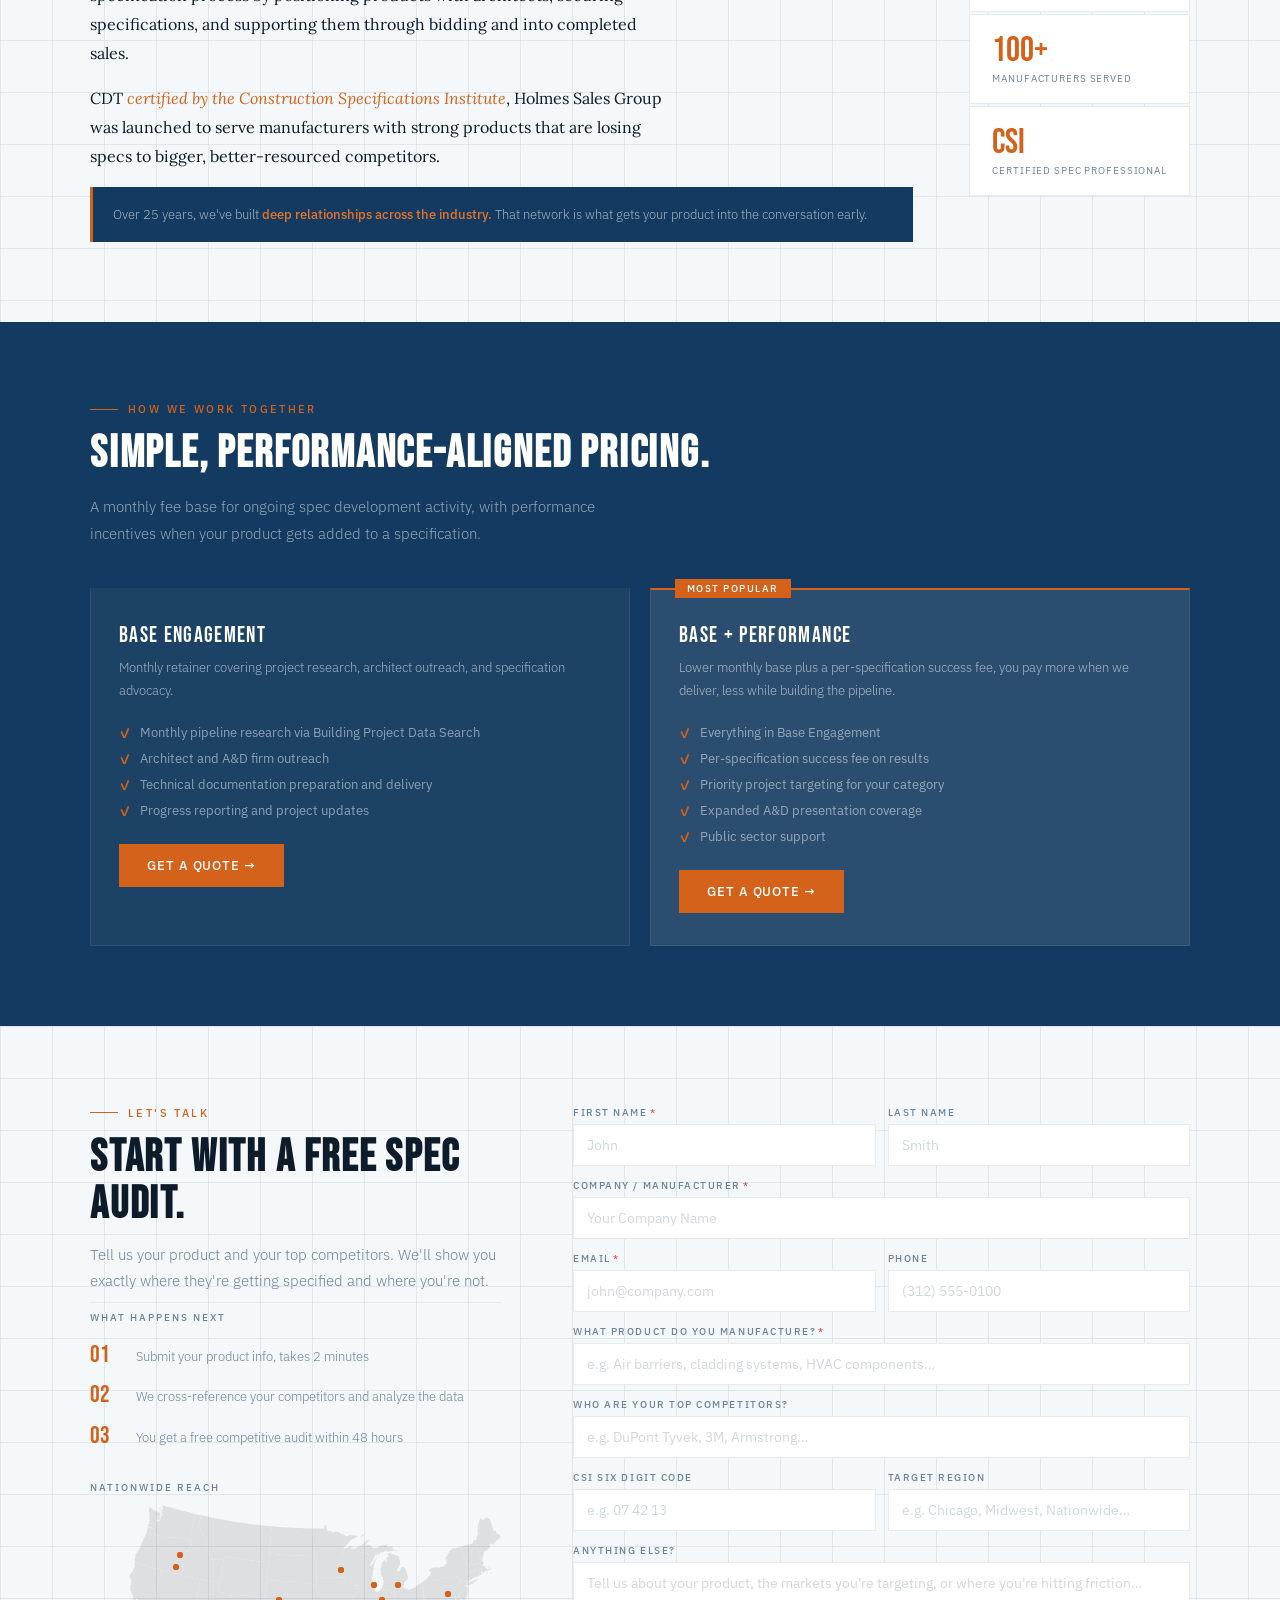
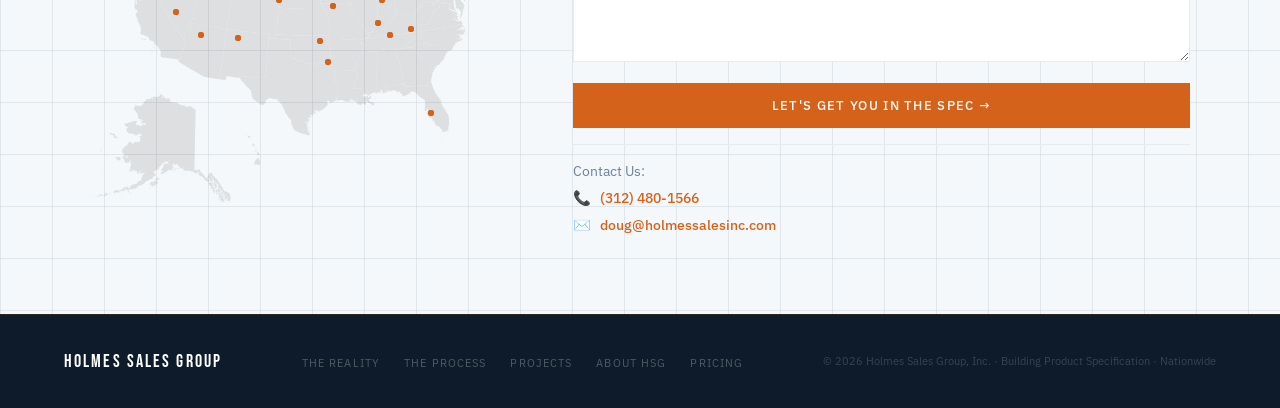
==== commit 7ca6e97f: "fidxed" ====
--- a/index.html
+++ b/index.html
@@ -64,7 +64,7 @@
   <div class="nav-logo">
     <img src="images/HSG_Logo.png" alt="HSG Logo" style="height: 38px; width: auto; display: block;">
     <div>
-      <div class="nav-logo-top">Holmes Sales Group</div>
+      <div class="nav-logo-top">Holmes Sales Group, Inc.</div>
       <div class="nav-logo-sub">Building Product Specification Specialist</div>
     </div>
   </div>
@@ -121,7 +121,7 @@
 <section class="problem" id="problem">
   <div class="inner">
     <div class="eyebrow">The Reality</div>
-    <h2>Every Building Project Has a Specification.<br>Is Your Product In It?</h2>
+    <h2>Every Building Product Has a Specification Division.<br>Is Your Product In It?</h2>
     <div class="problem-story reveal">
       <p>Holmes Sales Group partners with building product manufacturers to drive specification, sales, and market expansion.</p>
       <p>We work as an extension of your team, securing product placement in architectural specifications through focused A&amp;D outreach and presentations, supporting the path from spec to purchase, and helping you strengthen market coverage.</p>
--- a/styles.css
+++ b/styles.css
@@ -31,6 +31,7 @@
 .form-wrap label .req { color: #e05252; margin-left: 2px; }
 .form-wrap input, .form-wrap textarea { width: 100%; padding: 11px 13px; background: var(--white); border: 1px solid var(--concrete); font-family: 'IBM Plex Sans', sans-serif; font-size: 0.86rem; color: var(--ink); outline: none; transition: border 0.2s; }
 .form-wrap input:focus, .form-wrap textarea:focus { border-color: var(--amber); }
+.form-wrap input::placeholder, .form-wrap textarea::placeholder { color: #cfd8dc; opacity: 1; }
 .form-wrap textarea { height: 100px; resize: vertical; }
 .form-submit { width: 100%; padding: 14px; background: var(--amber); color: var(--white); border: none; font-family: 'IBM Plex Sans', sans-serif; font-size: 0.82rem; font-weight: 500; letter-spacing: 0.1em; text-transform: uppercase; cursor: pointer; transition: background 0.2s; margin-top: 4px; }
 .form-submit:hover { background: var(--amber-light); }
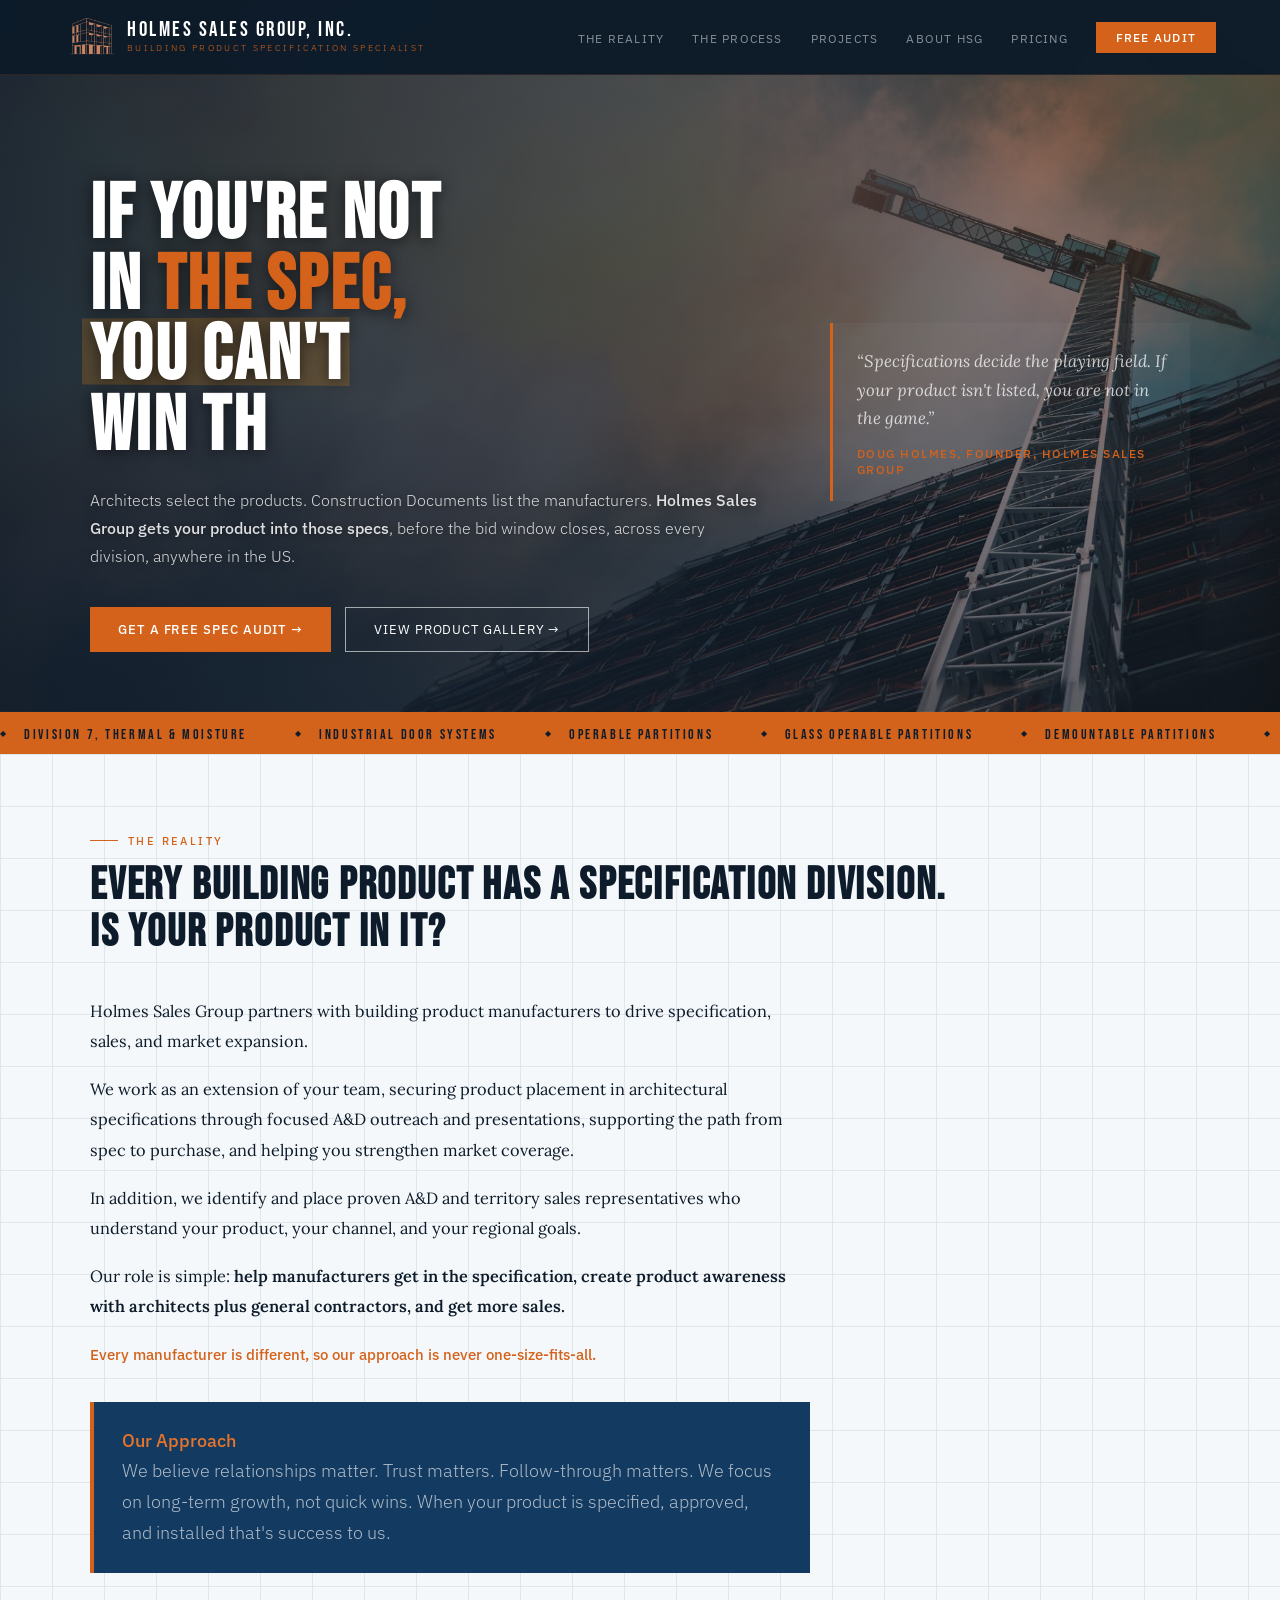
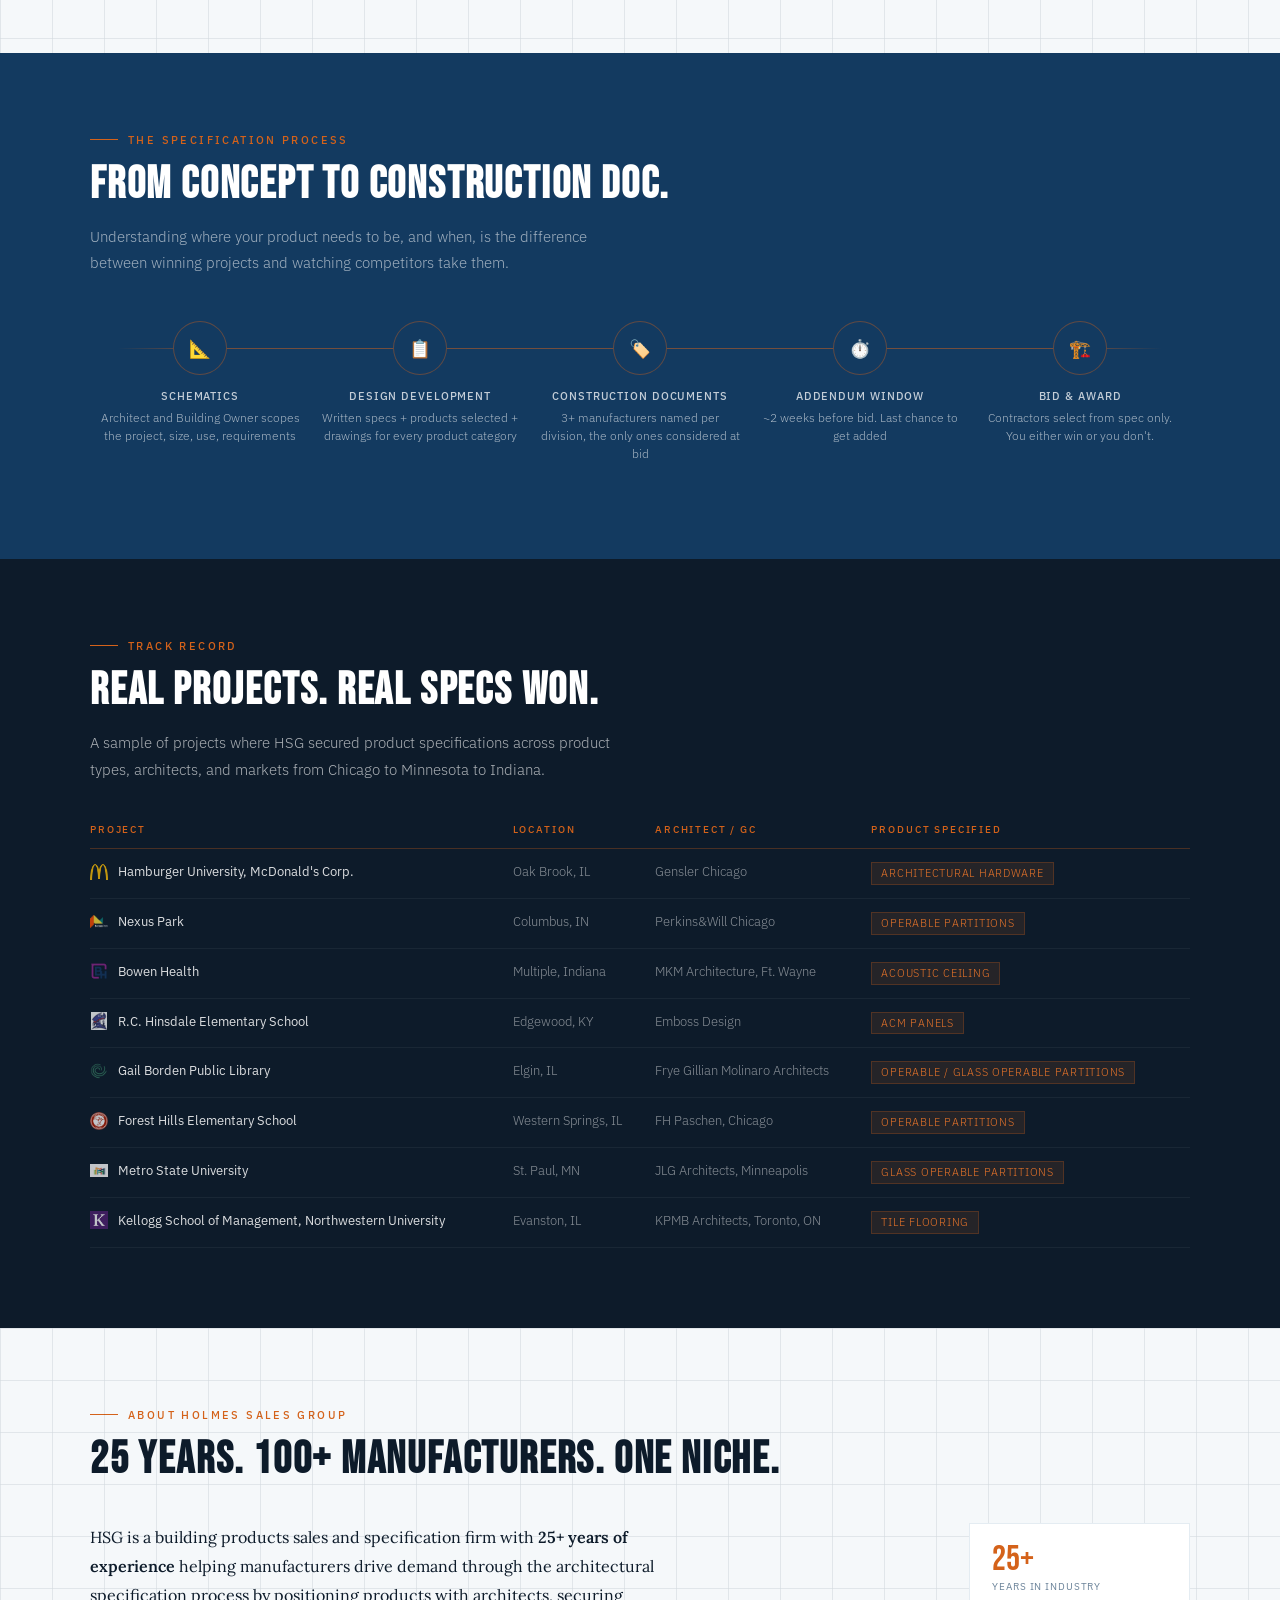
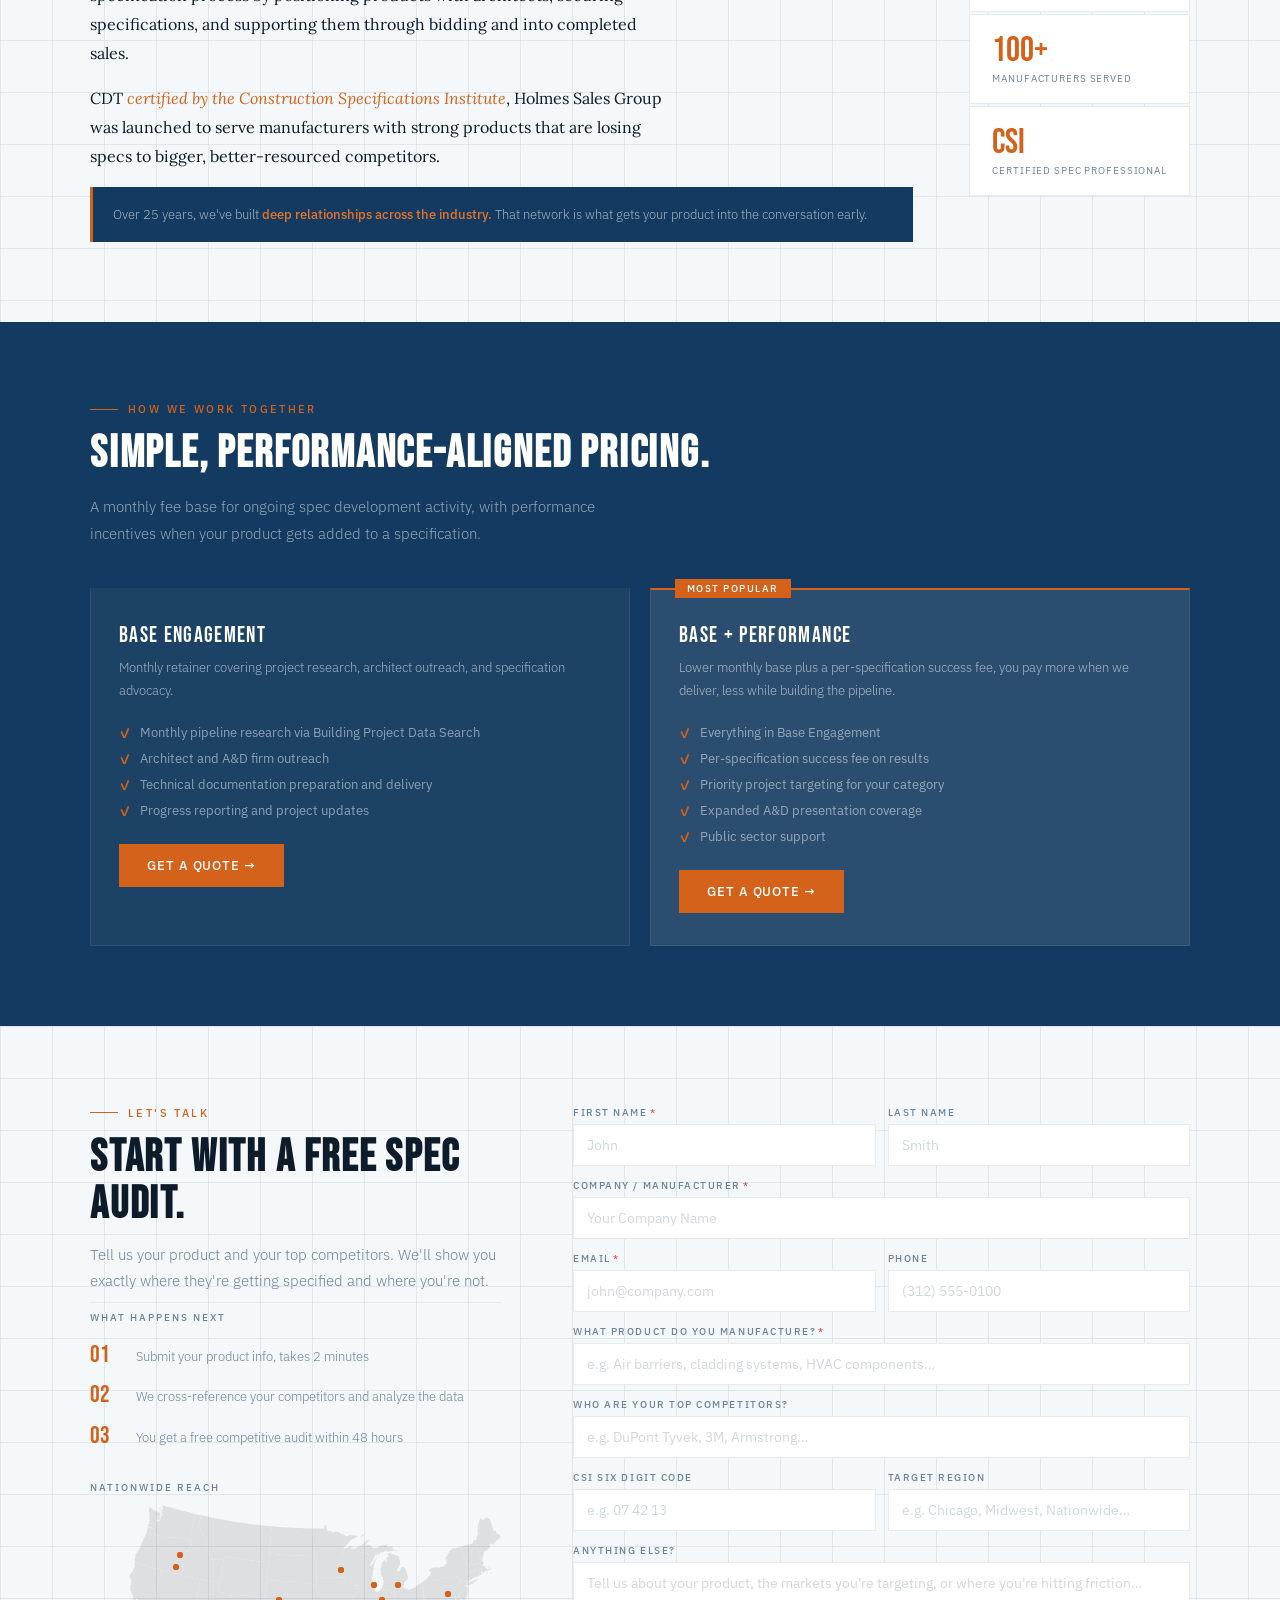
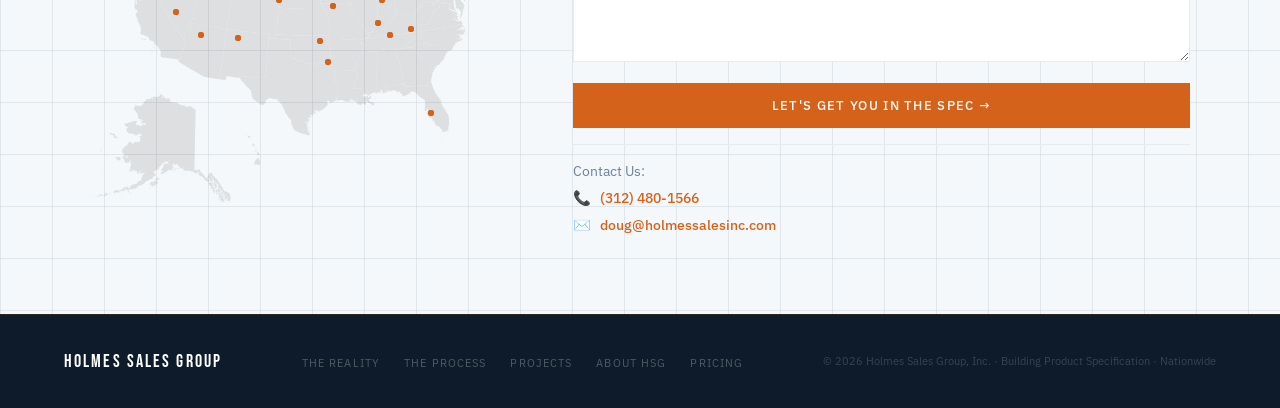
==== commit 19b20f01: "fixed icon" ====
--- a/index.html
+++ b/index.html
@@ -23,7 +23,10 @@
 <link rel="canonical" href="https://holmessalesgroup.com/">
 
 <!-- Favicon -->
-<link rel="icon" href="/favicon.ico" type="image/x-icon">
+<link rel="icon" href="/favicon.ico" sizes="any">
+<link rel="icon" href="/favicon-48x48.png" type="image/png" sizes="48x48">
+<link rel="apple-touch-icon" href="/apple-touch-icon.png" sizes="180x180">
+<link rel="manifest" href="/site.webmanifest">
 
 <!-- Schema.org: ProfessionalService -->
 <script type="application/ld+json">
--- a/index.css
+++ b/index.css
@@ -13,7 +13,7 @@
 .nav-cta:hover { background: var(--amber-light) !important; }
 
 /* HERO */
-.hero { min-height: 100vh; background: linear-gradient(to right, rgba(13,27,42,0.92) 0%, rgba(13,27,42,0.72) 55%, rgba(13,27,42,0.42) 100%), url('images/hero-images/craneNew.jpeg') center/120% no-repeat; display: flex; align-items: center; position: relative; overflow: hidden; padding: 0 5%; }
+.hero { min-height: 100vh; background: linear-gradient(to right, rgba(13,27,42,0.92) 0%, rgba(13,27,42,0.72) 55%, rgba(13,27,42,0.42) 100%), url('images/hero-images/craneNew.jpeg') center/cover no-repeat; display: flex; align-items: center; position: relative; overflow: hidden; padding: 0 5%; }
 .hero-blueprint { display: none; }
 .hero-glow { position: absolute; top: -500px; right: -500px; width: 1000px; height: 1000px; border-radius: 50%; background: radial-gradient(circle, rgba(212,98,26,0.45) 0%, transparent 60%); pointer-events: none; }
 .hero-content { max-width: 1100px; width: 100%; margin: 0 auto; padding-top: 80px; position: relative; z-index: 2; display: grid; grid-template-columns: 1fr 360px; gap: 64px; align-items: end; }
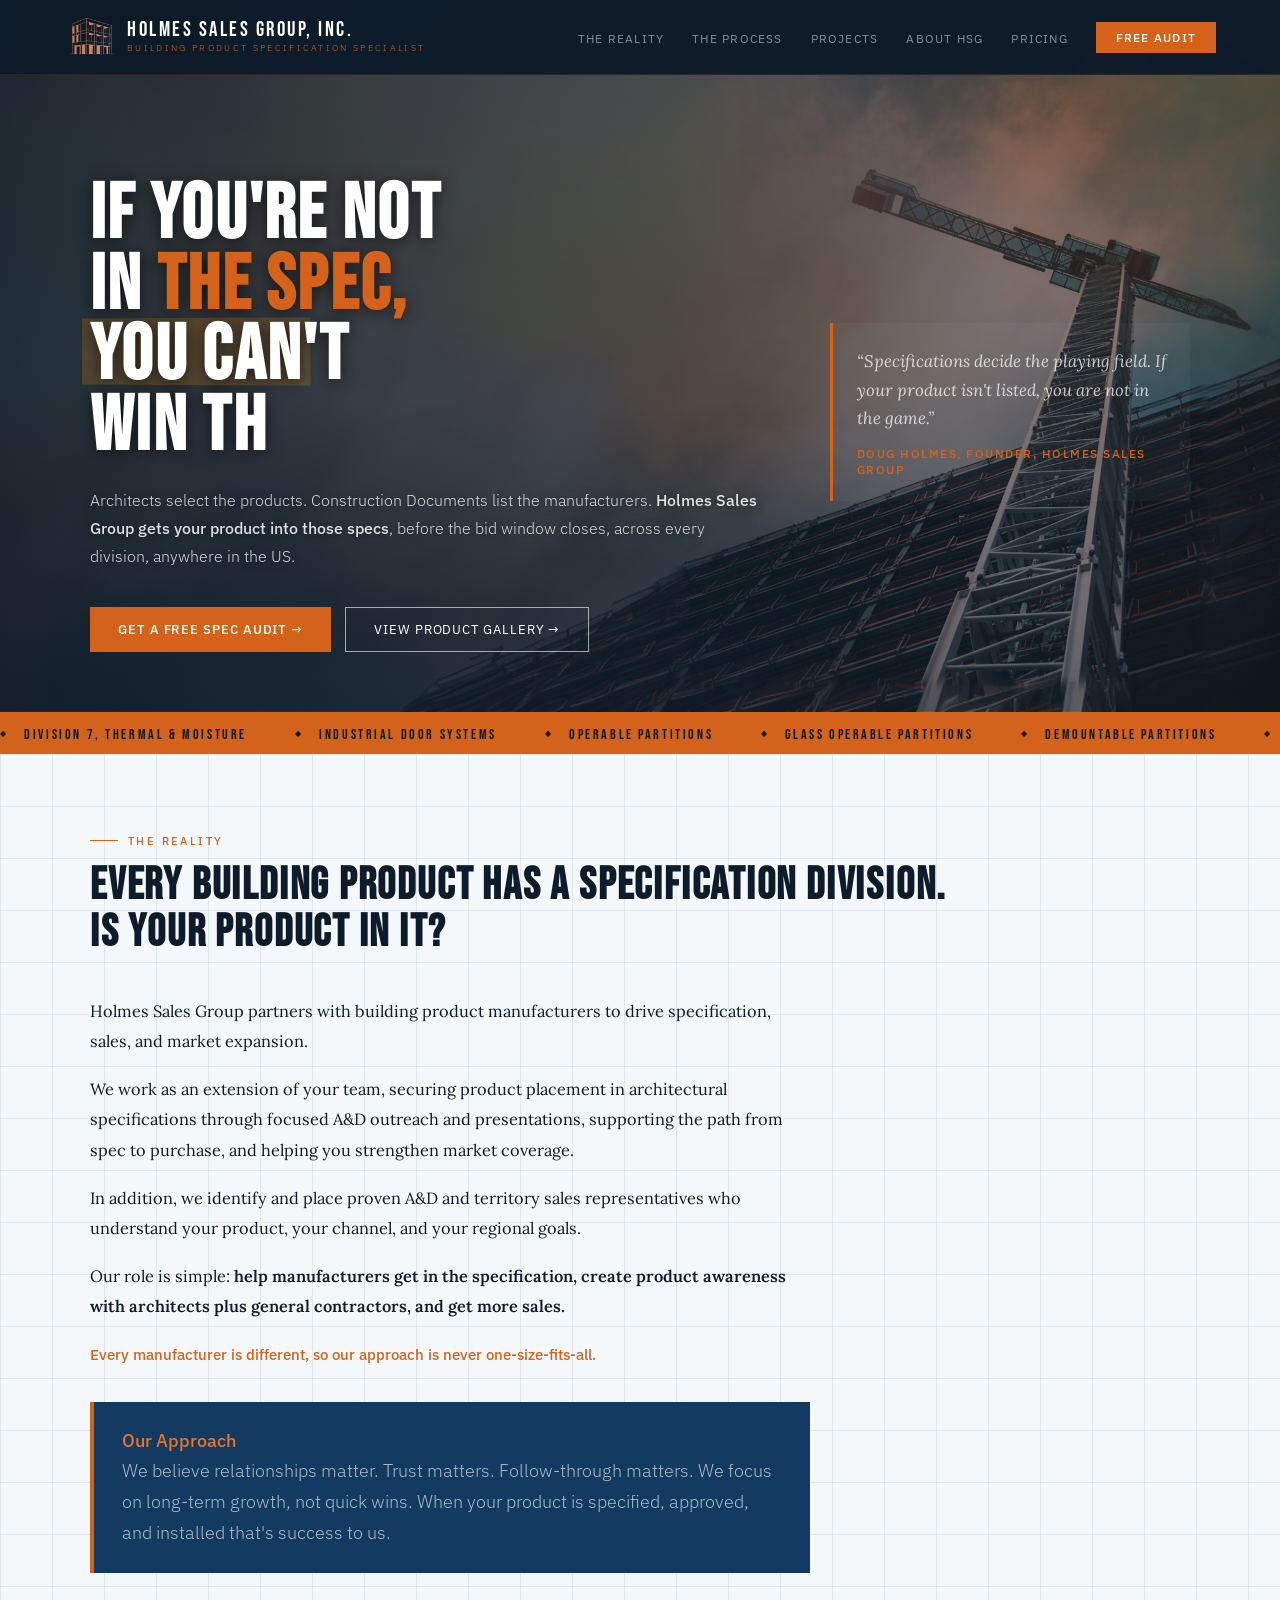
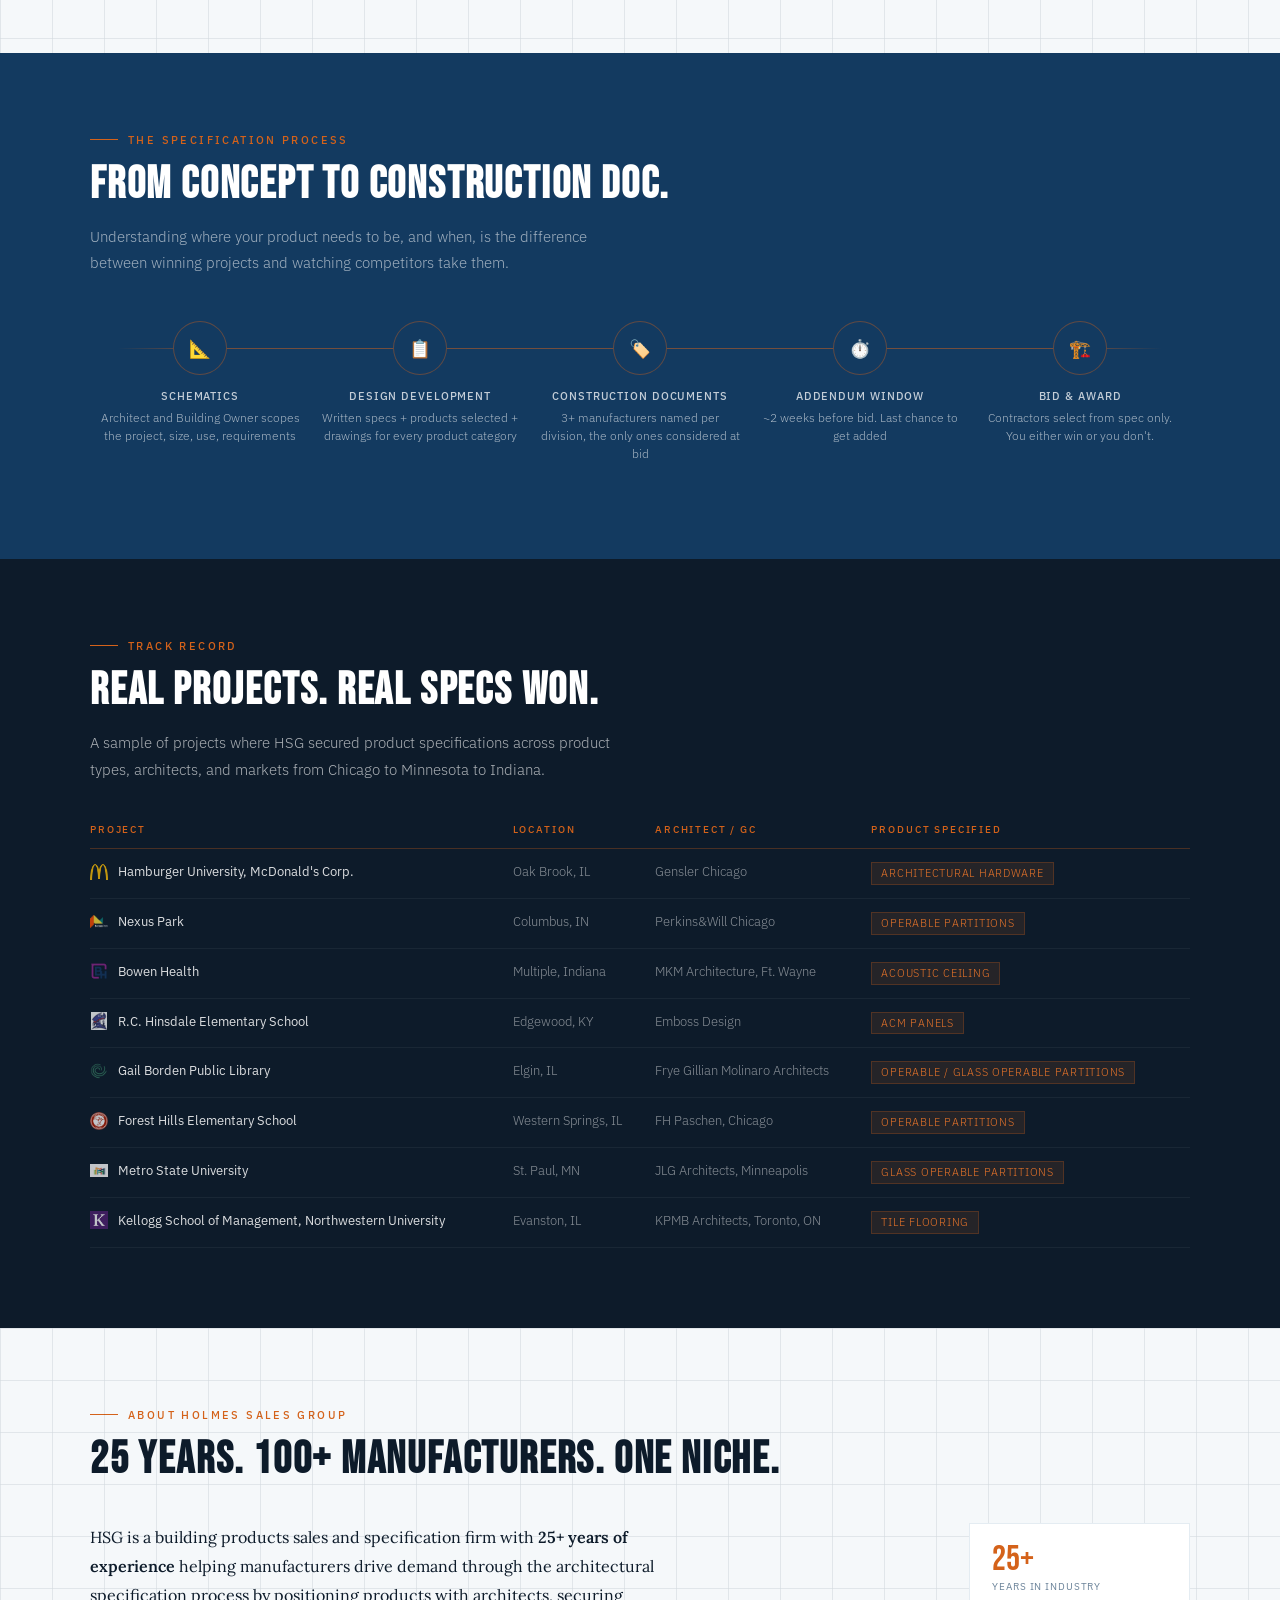
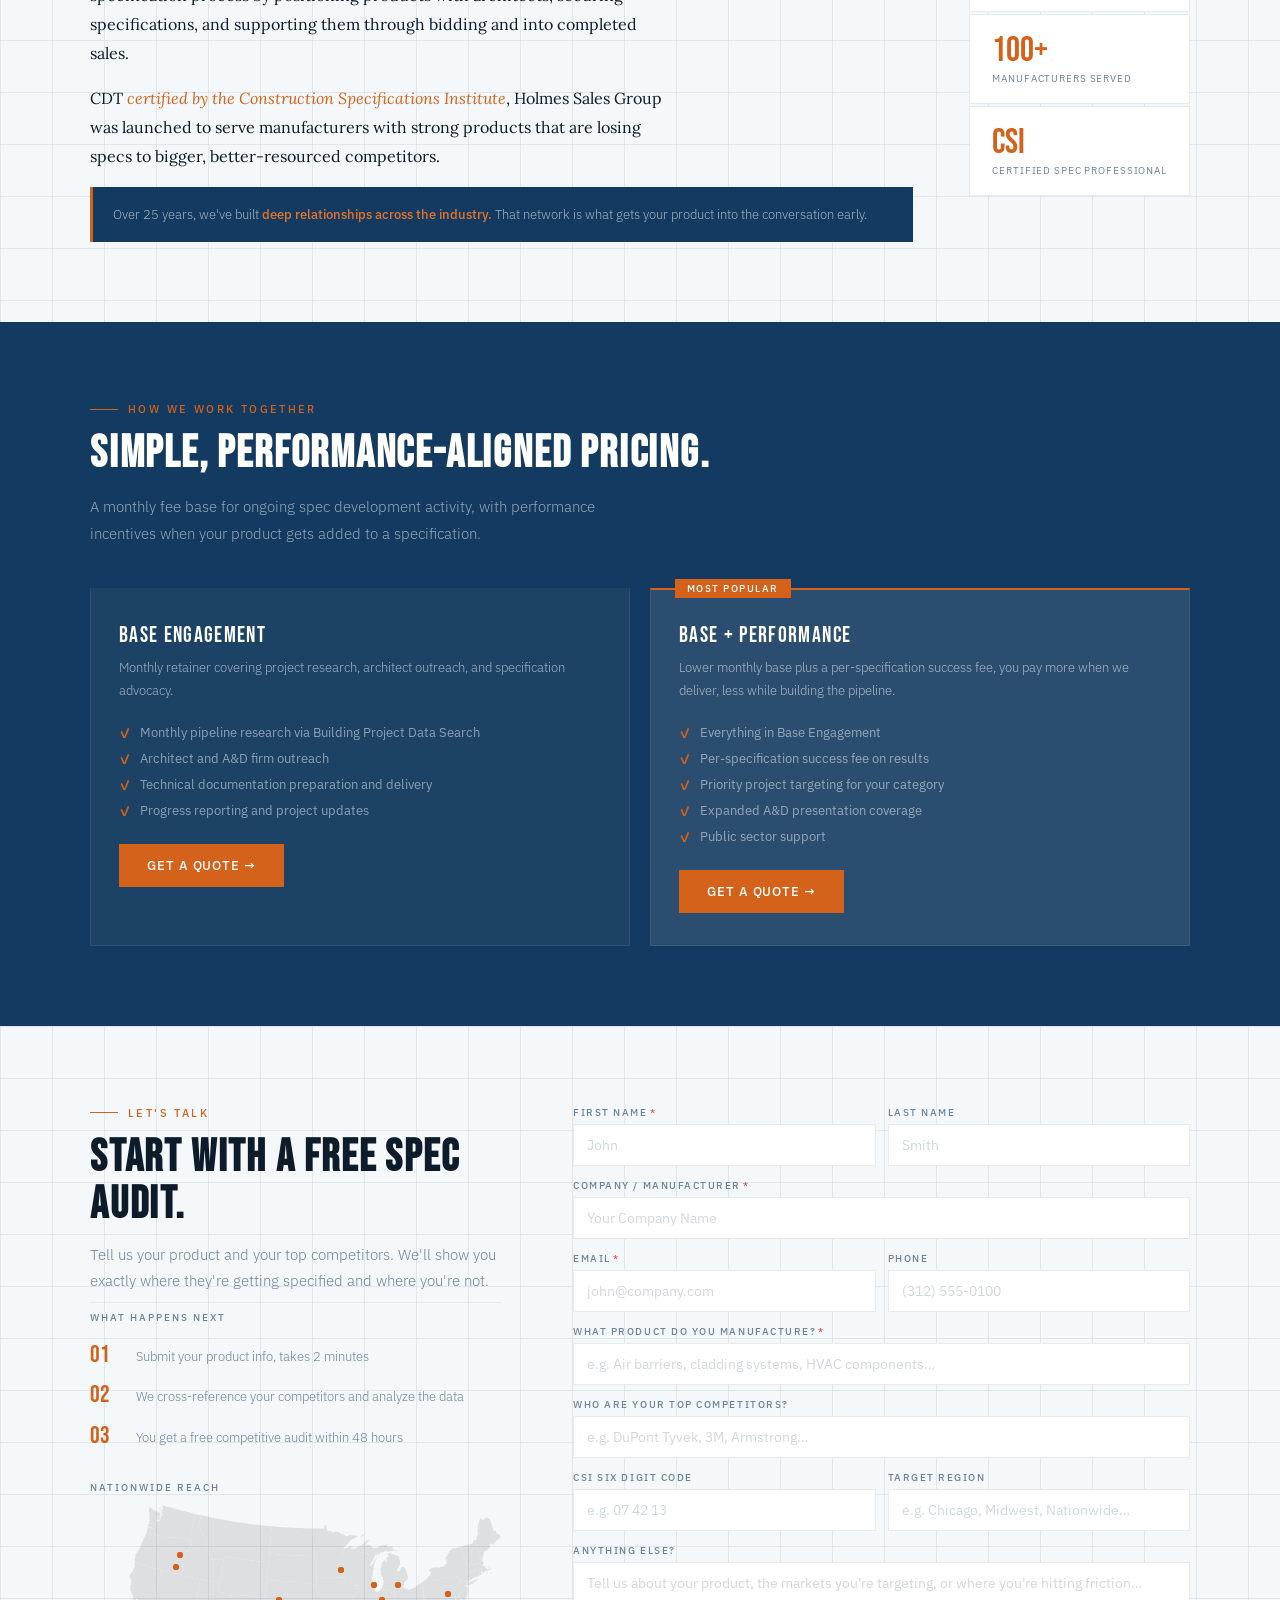
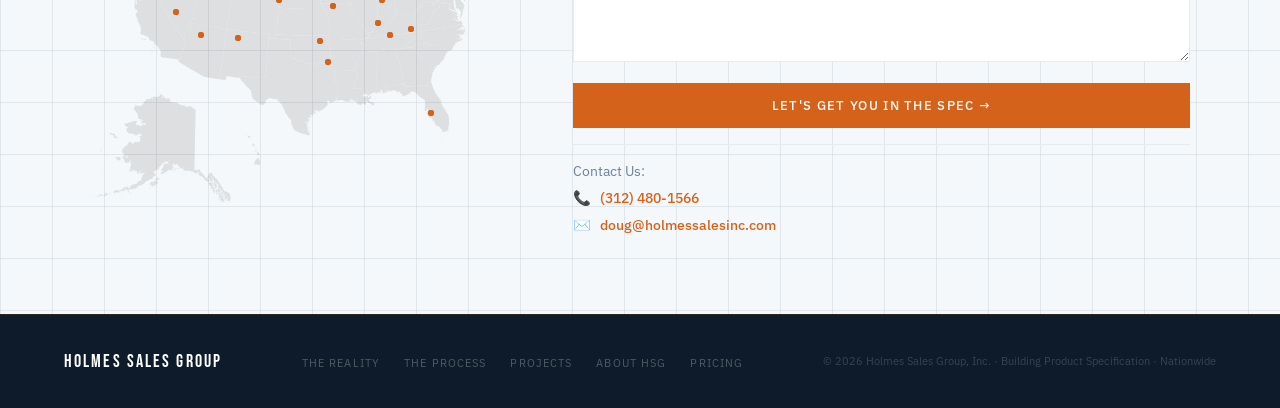
==== commit a12b63ad: "removed old domain references" ====
--- a/index.html
+++ b/index.html
@@ -8,19 +8,19 @@
 
 <!-- Open Graph -->
 <meta property="og:type" content="website">
-<meta property="og:url" content="https://holmessalesgroup.com/">
+<meta property="og:url" content="https://holmessalesinc.com/">
 <meta property="og:title" content="Holmes Sales Group, Get Your Product in the Spec">
 <meta property="og:description" content="Architects pick the products. Construction documents lock in the brands. Holmes Sales Group gets your product into those specs before the bid window closes.">
-<meta property="og:image" content="https://holmessalesgroup.com/og-image.png">
+<meta property="og:image" content="https://holmessalesinc.com/og-image.png">
 
 <!-- Twitter Card -->
 <meta name="twitter:card" content="summary_large_image">
 <meta name="twitter:title" content="Holmes Sales Group, Get Your Product in the Spec">
 <meta name="twitter:description" content="Architects pick the products. Construction documents lock in the brands. Holmes Sales Group gets your product into those specs before the bid window closes.">
-<meta name="twitter:image" content="https://holmessalesgroup.com/og-image.png">
+<meta name="twitter:image" content="https://holmessalesinc.com/og-image.png">
 
 <!-- Canonical -->
-<link rel="canonical" href="https://holmessalesgroup.com/">
+<link rel="canonical" href="https://holmessalesinc.com/">
 
 <!-- Favicon -->
 <link rel="icon" href="/favicon.ico" sizes="any">
@@ -35,7 +35,7 @@
   "@type": "ProfessionalService",
   "name": "Holmes Sales Group",
   "description": "Building product specification firm helping manufacturers get their products into architectural construction documents. CSI certified. 25+ years experience.",
-  "url": "https://holmessalesgroup.com",
+  "url": "https://holmessalesinc.com",
   "email": "doug@holmessalesinc.com",
   "telephone": "+13124801566",
   "areaServed": "United States",
